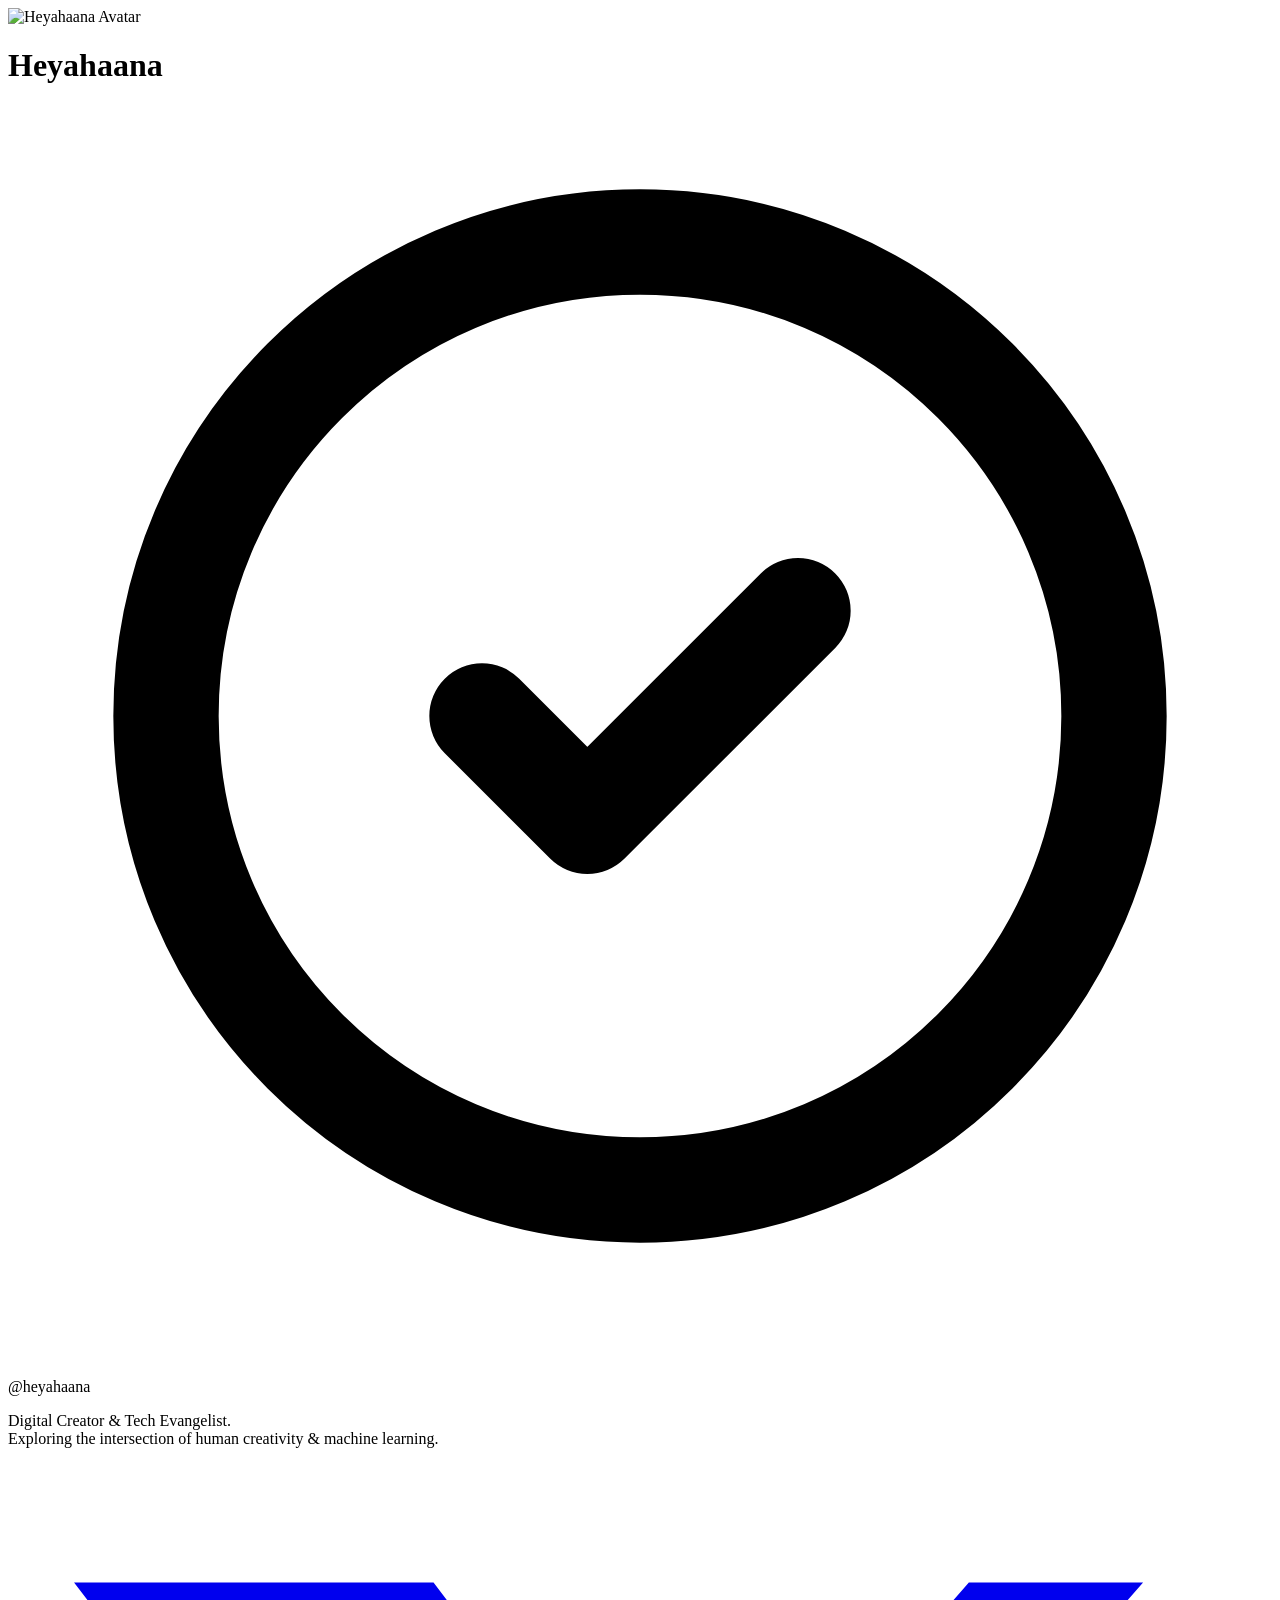
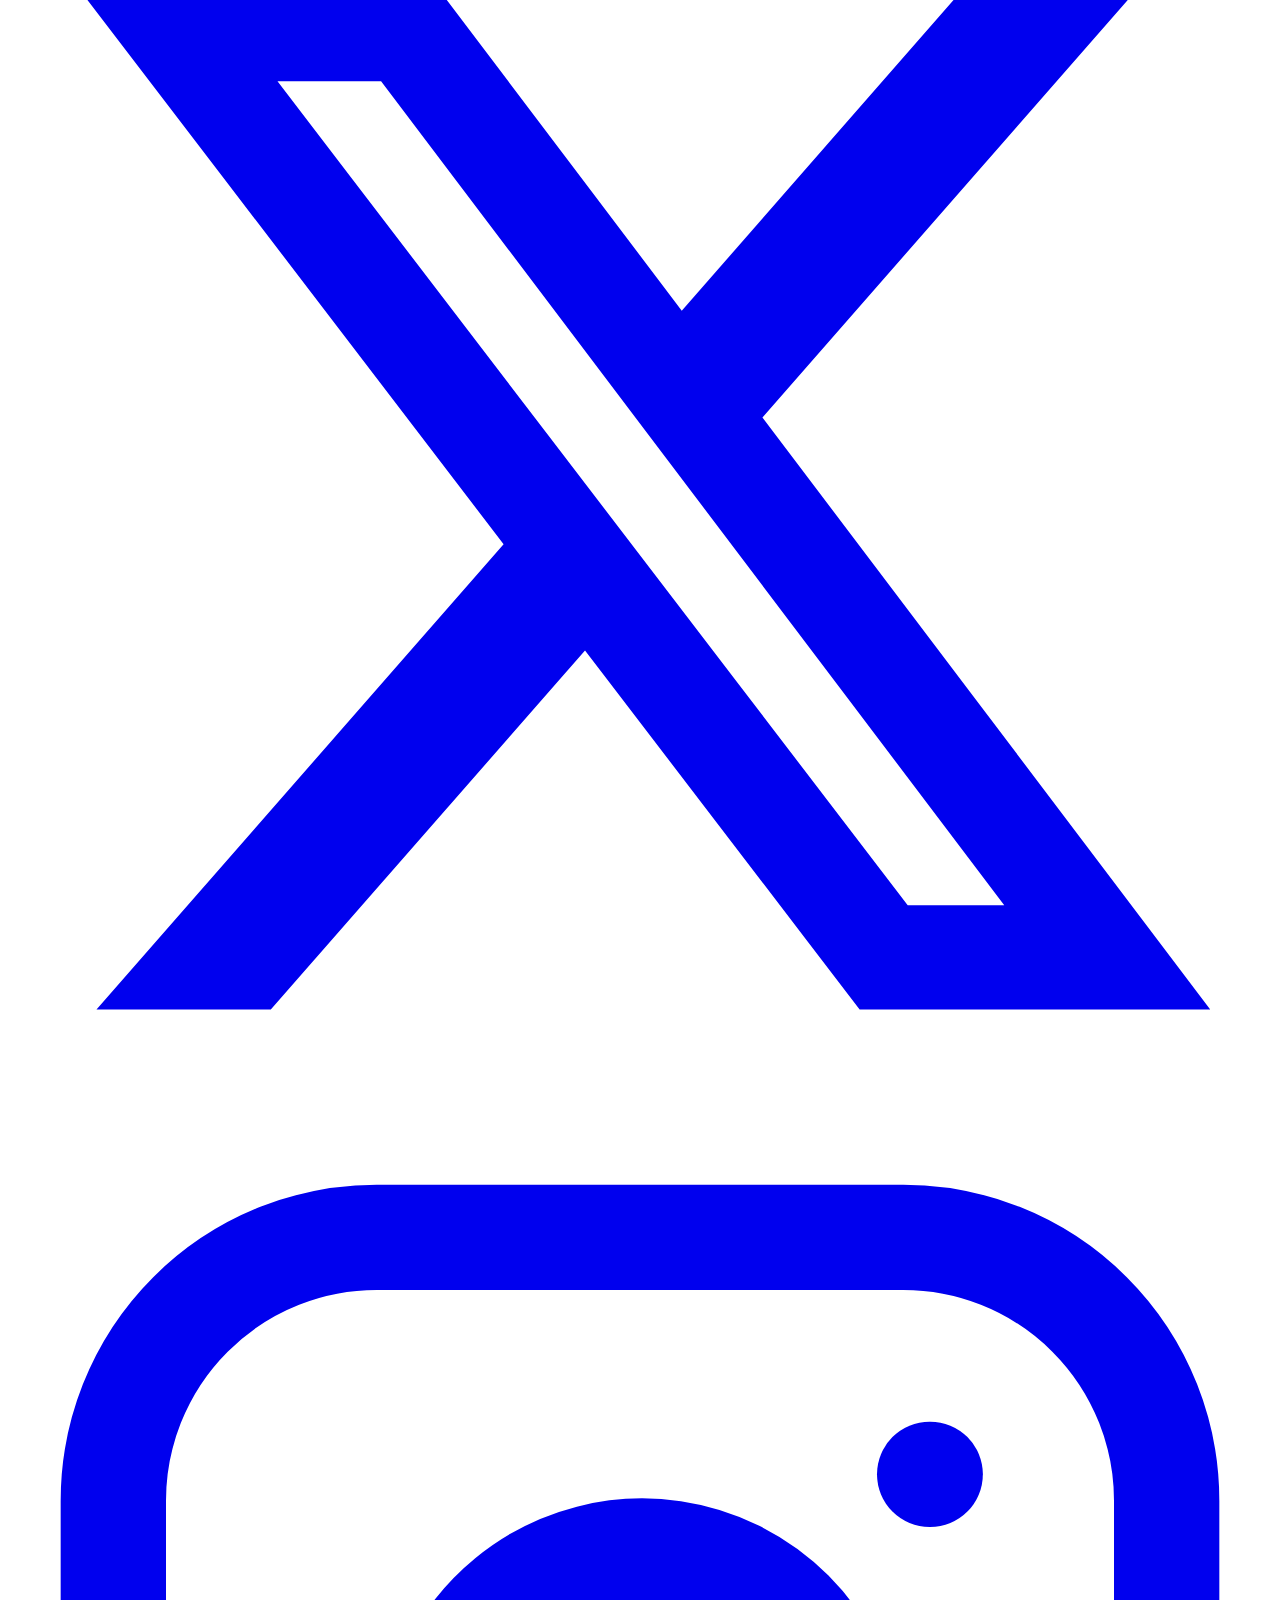
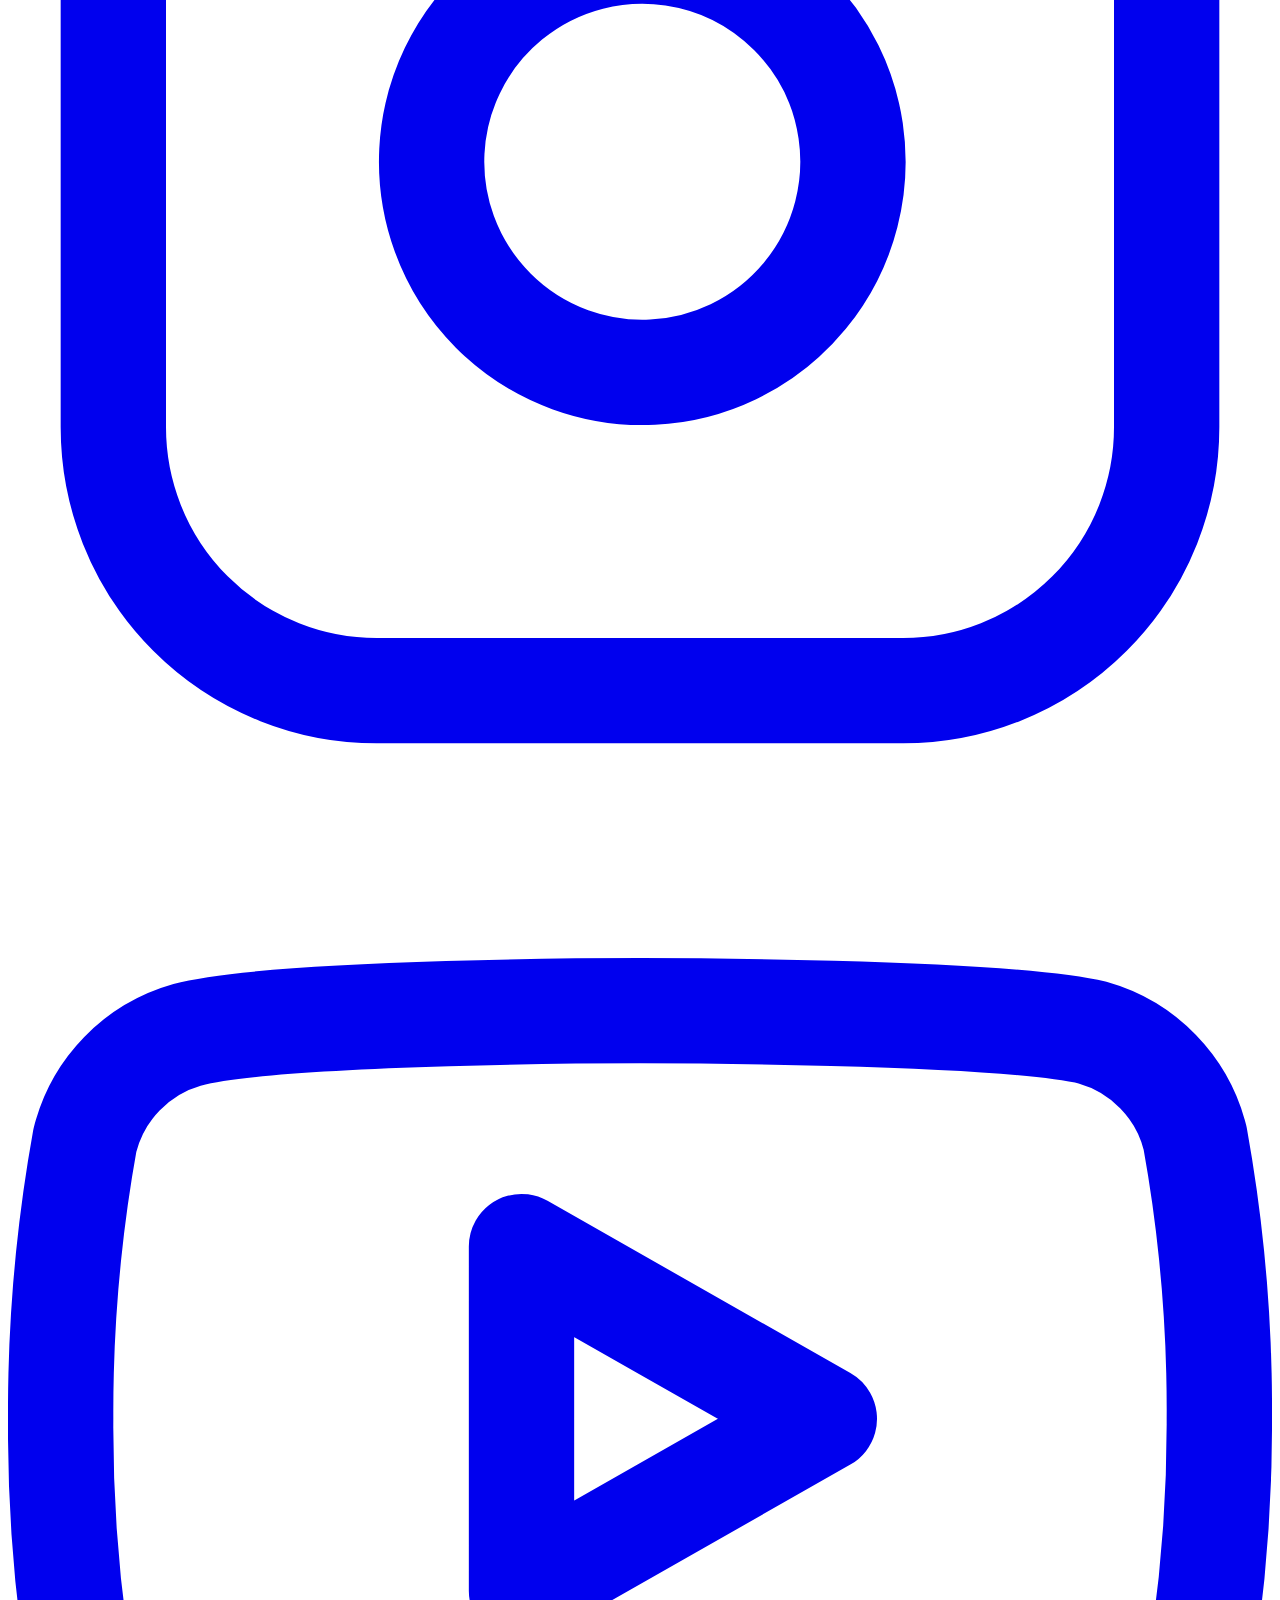
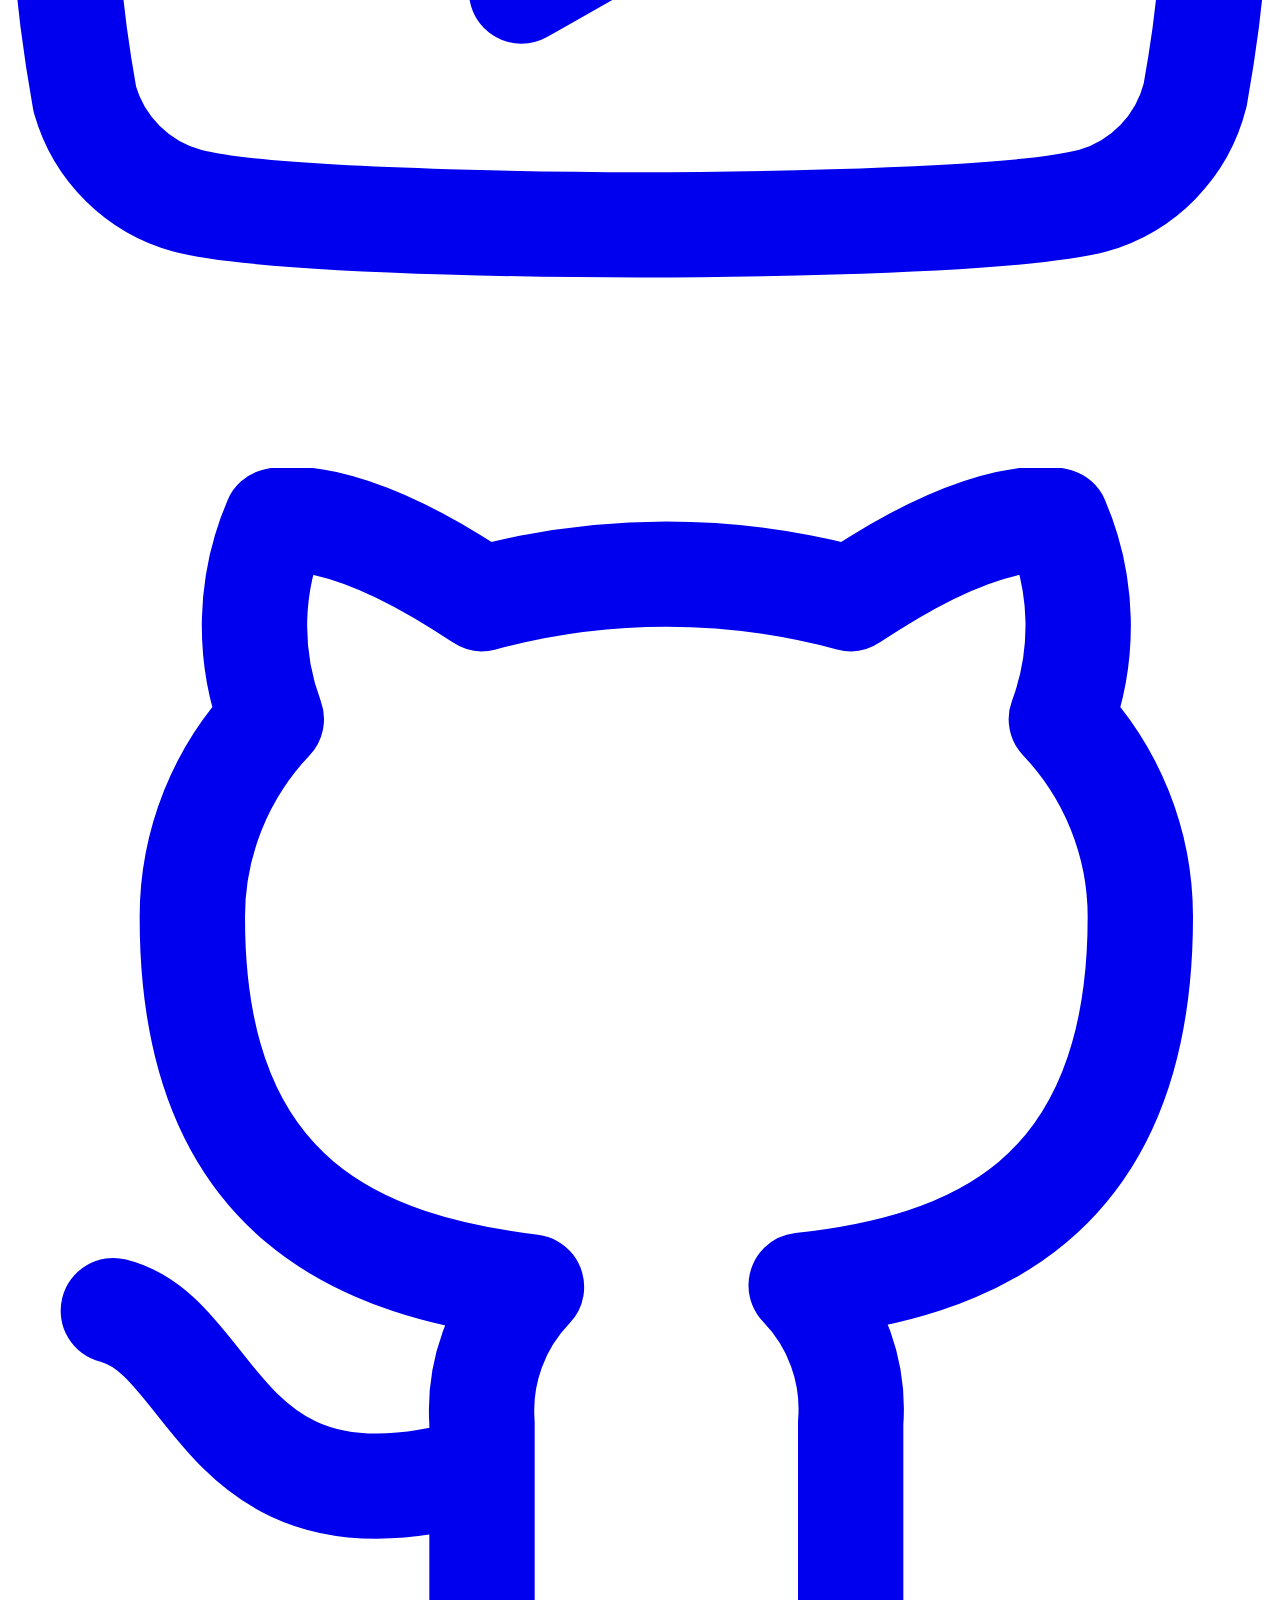
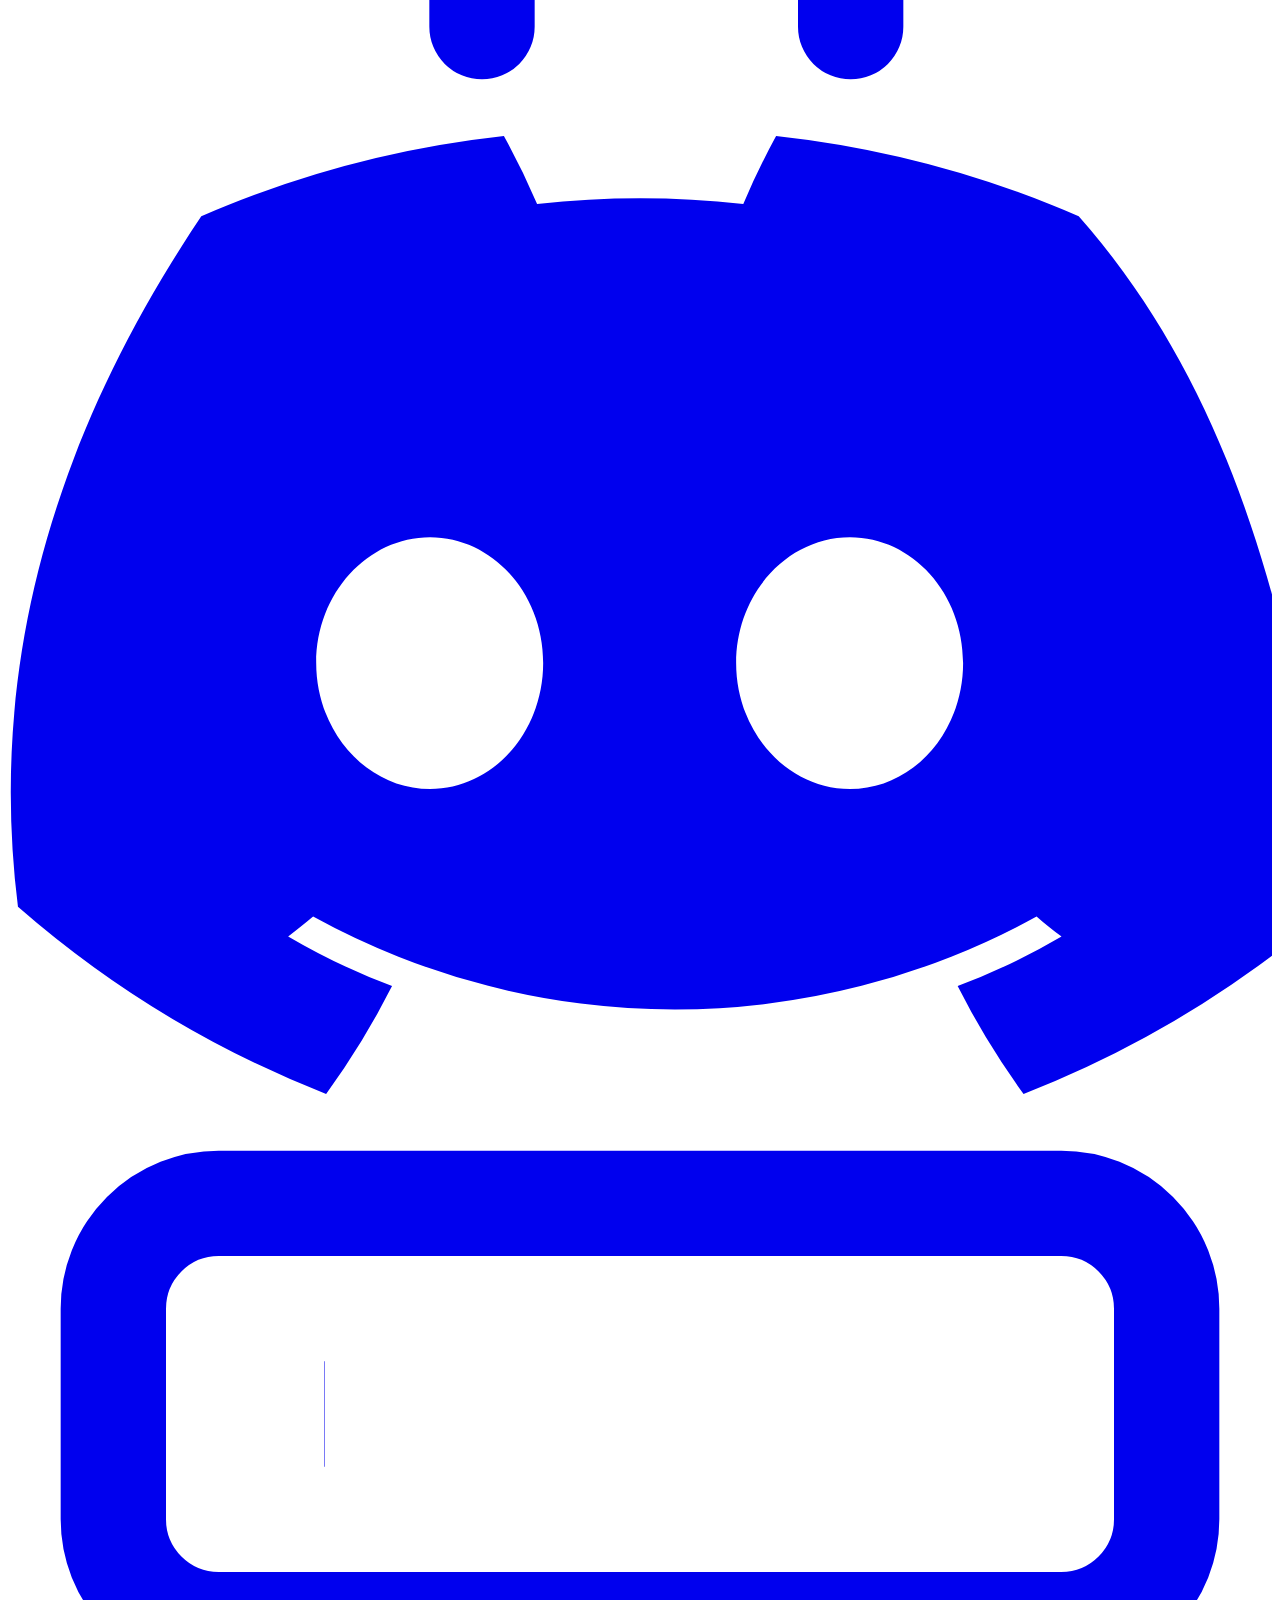
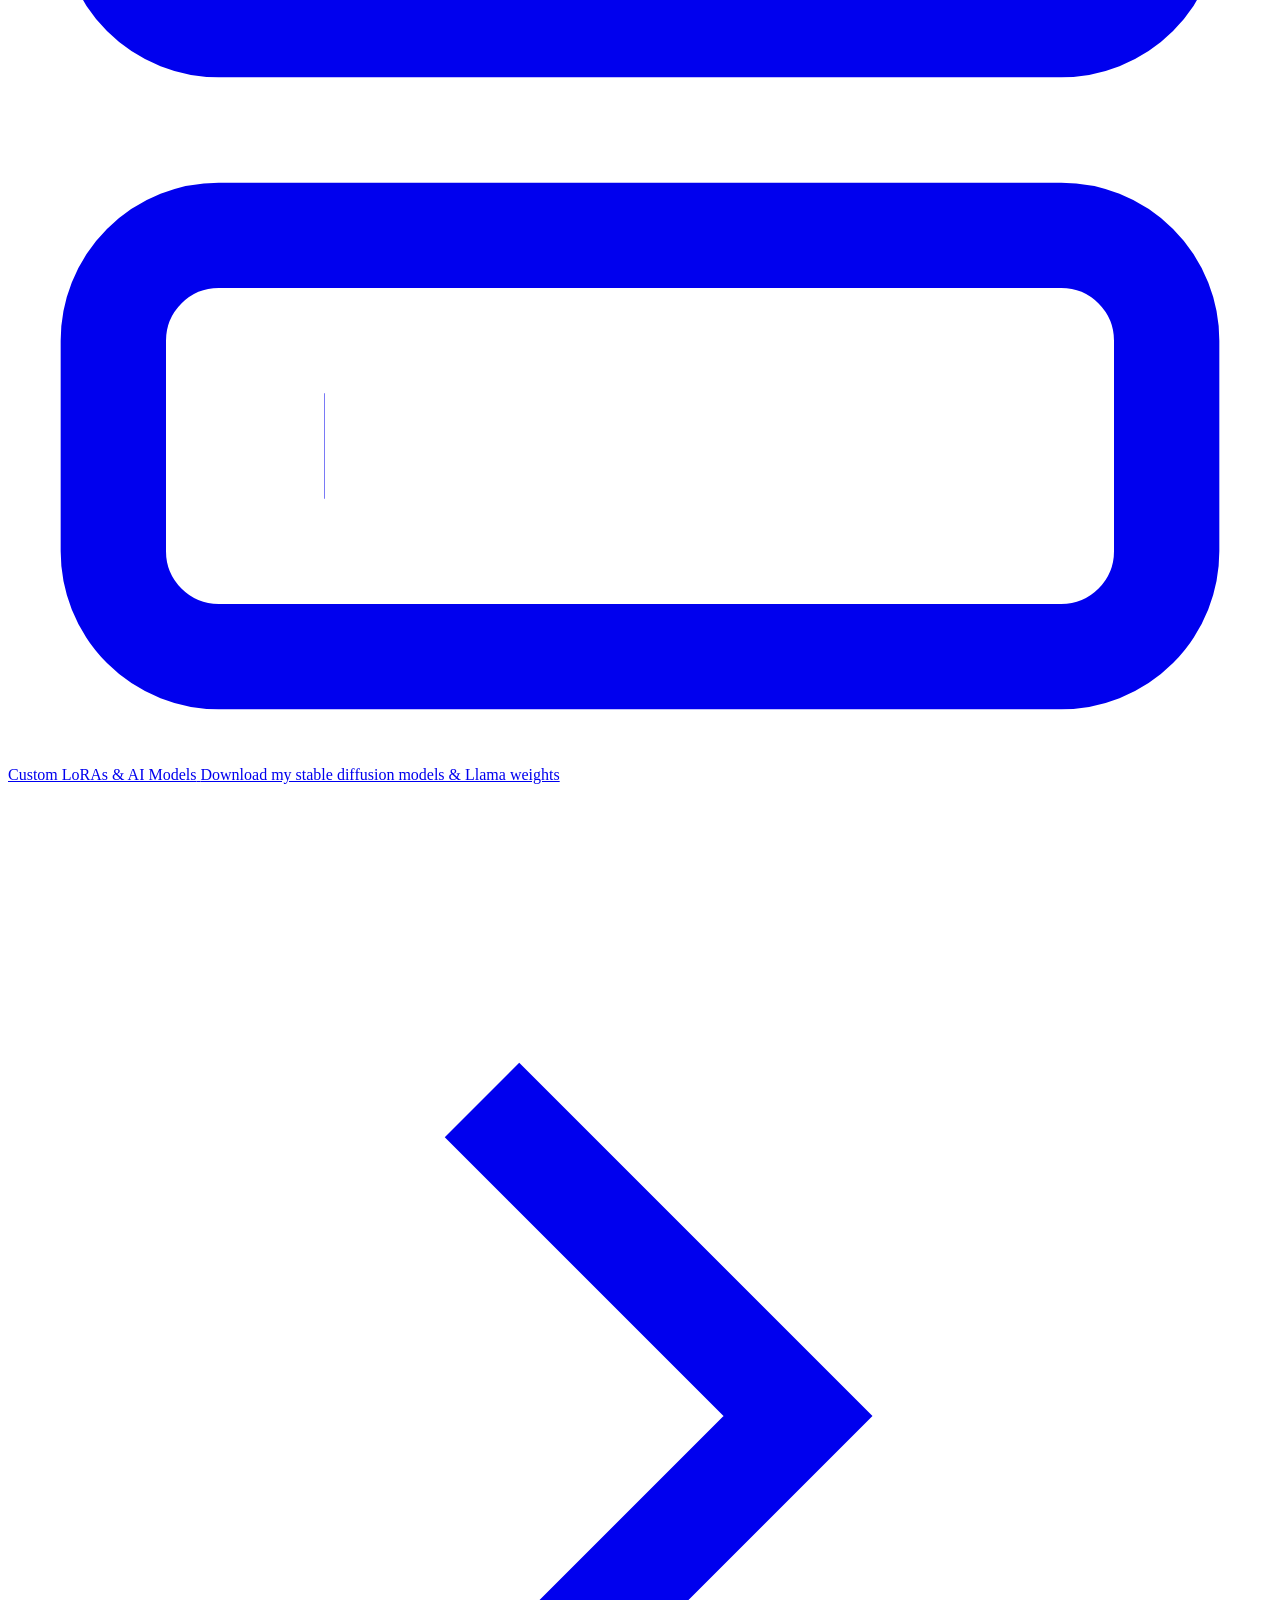
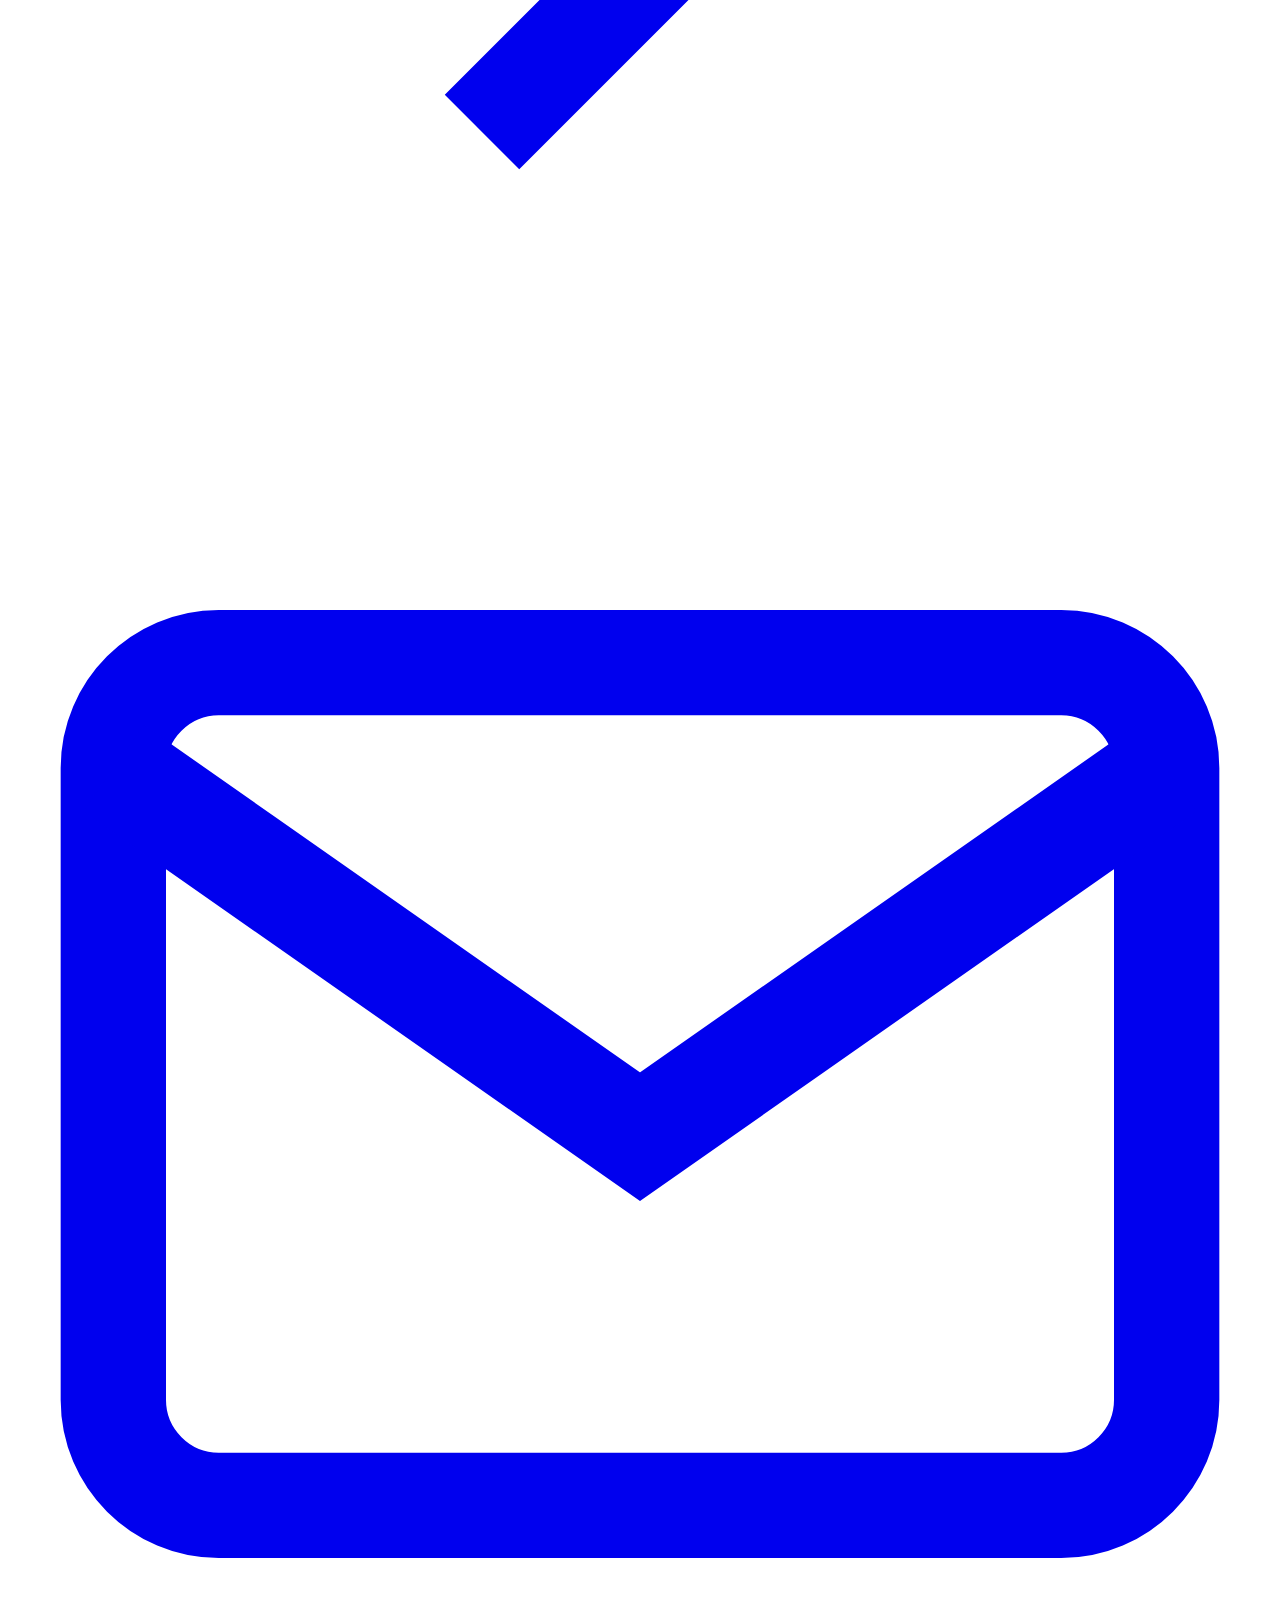
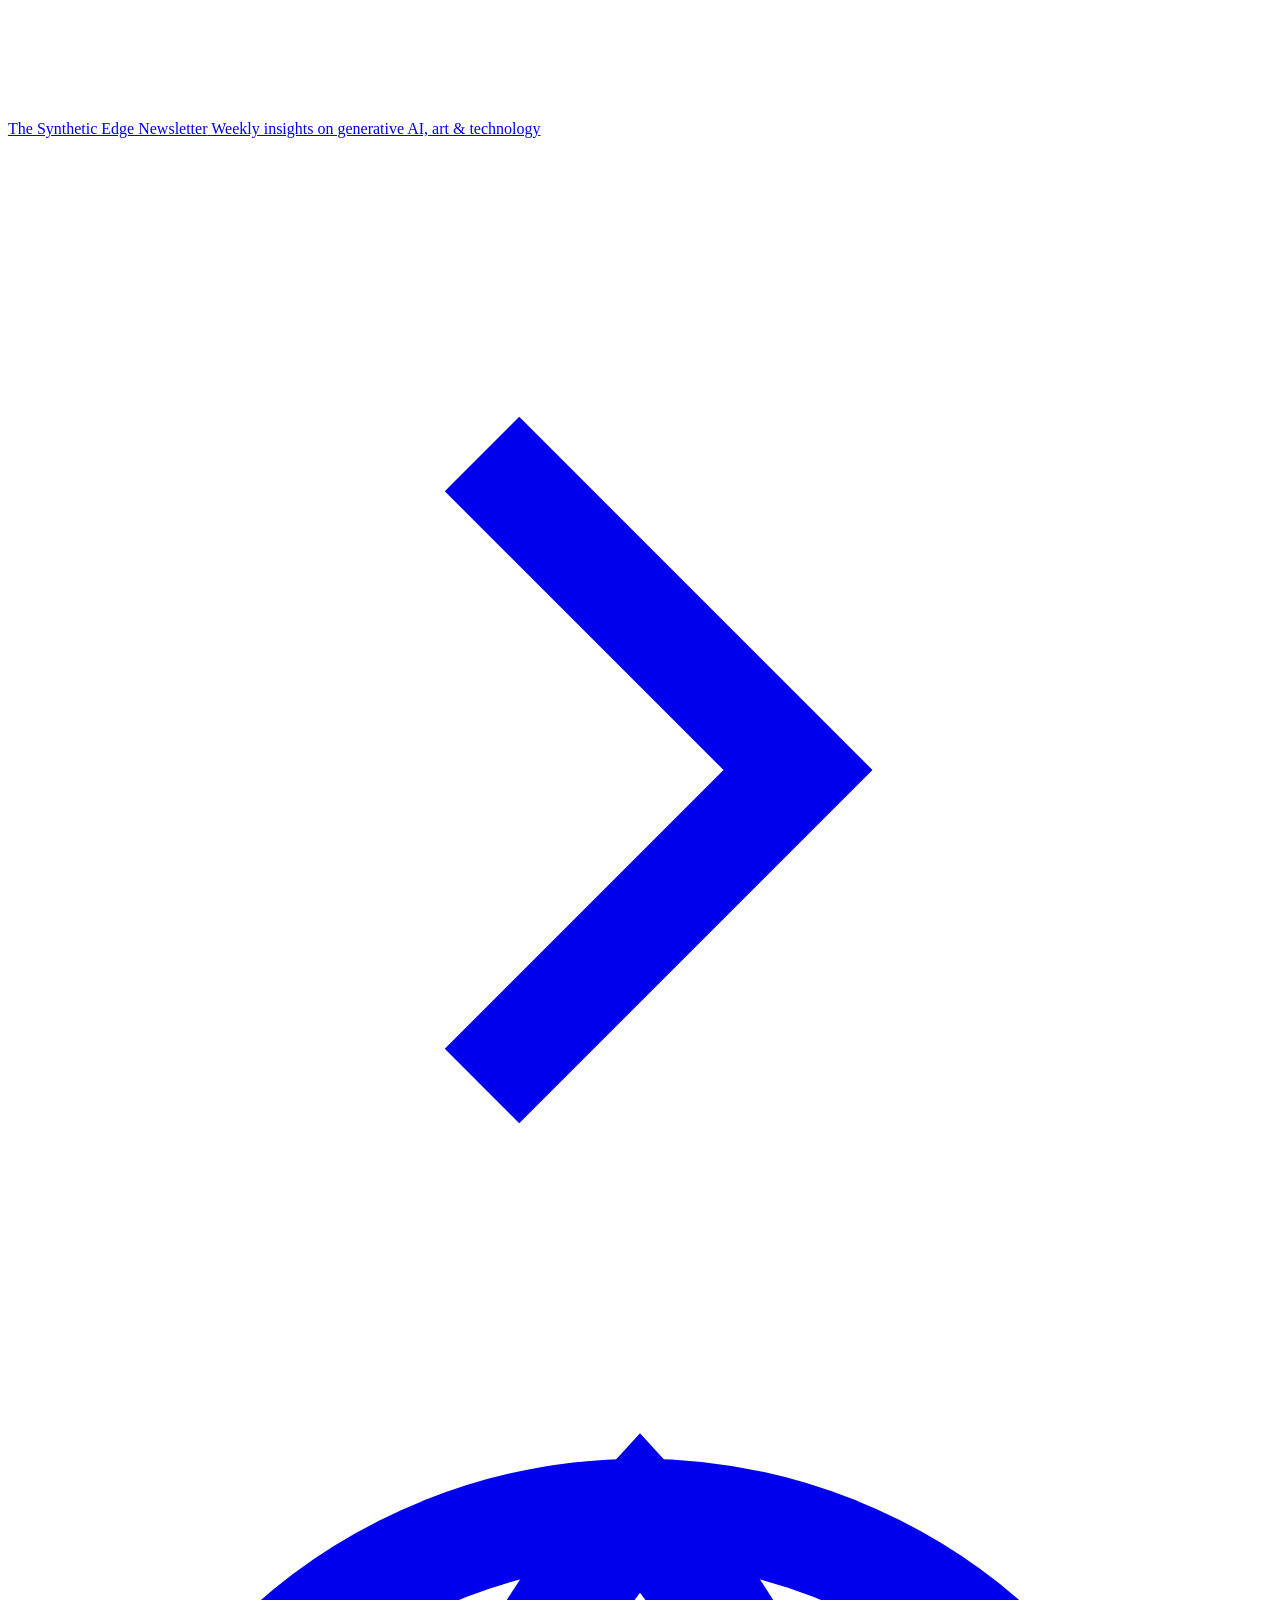
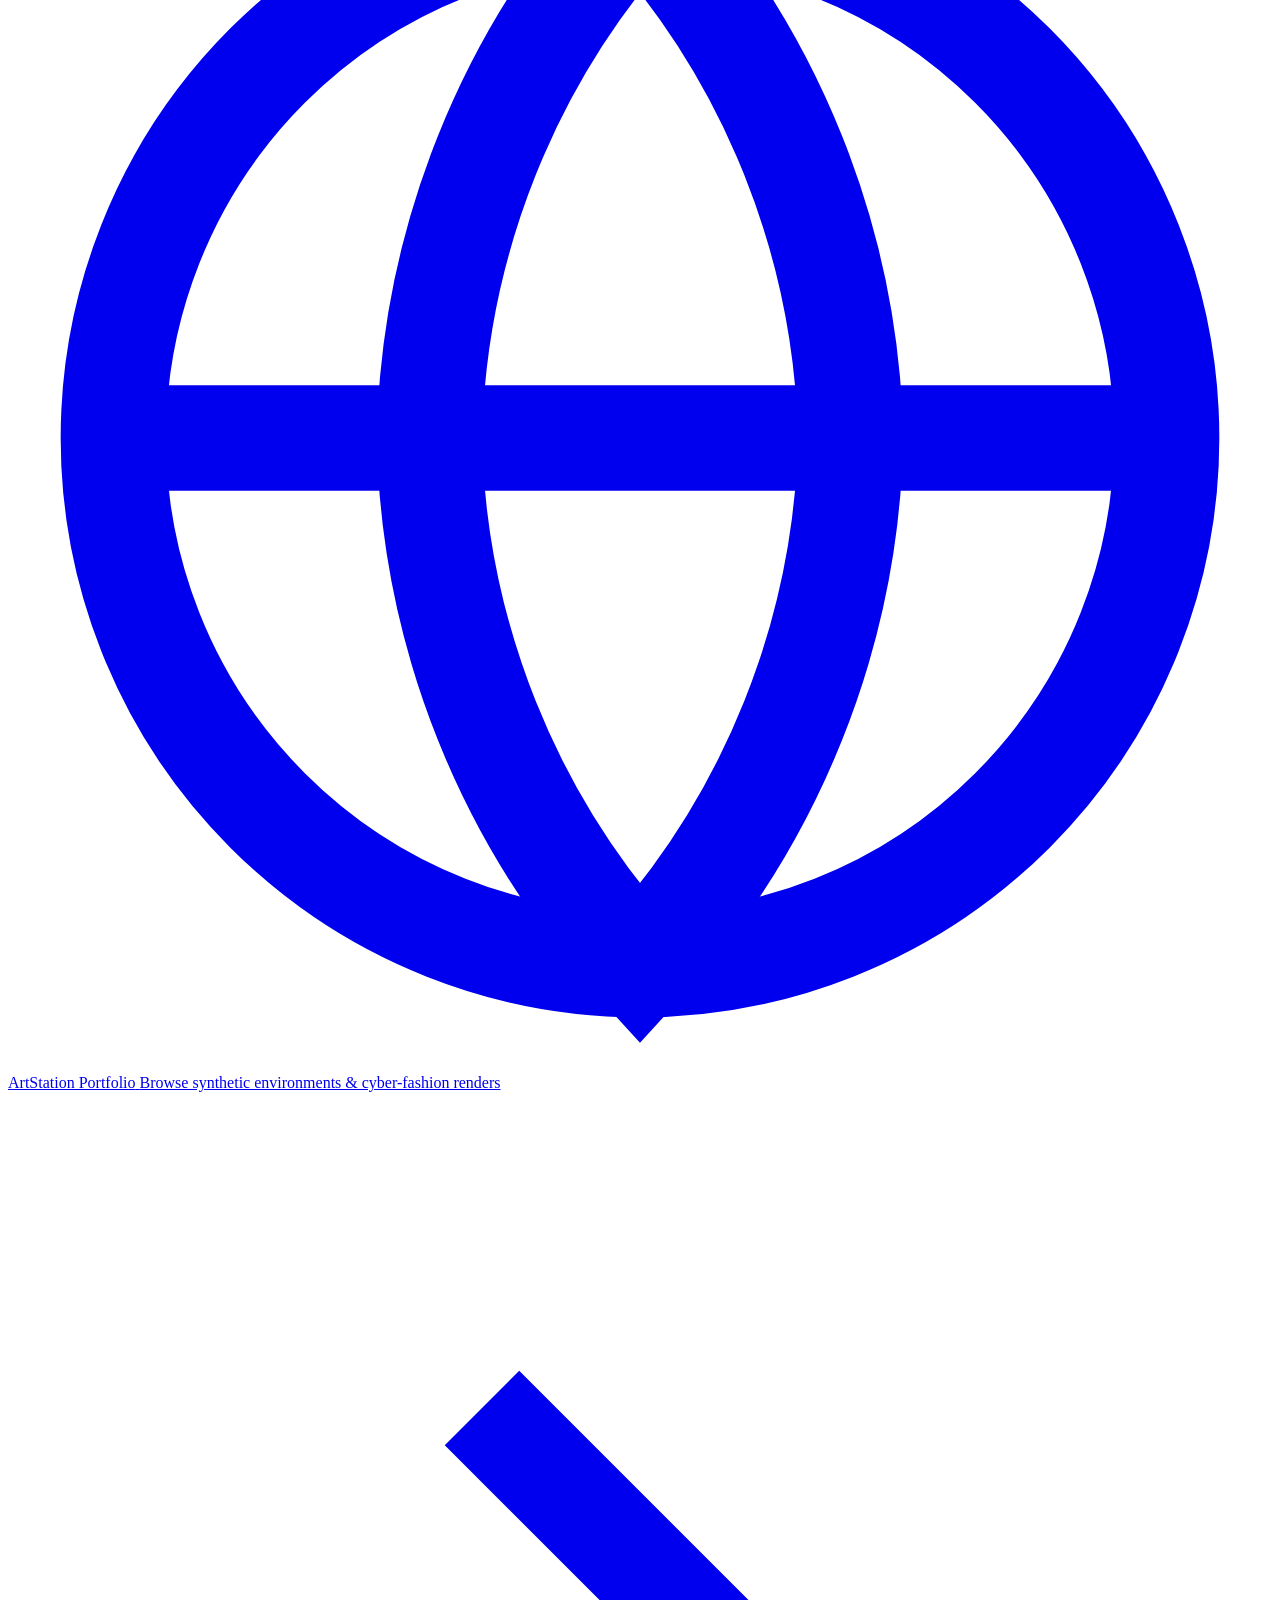
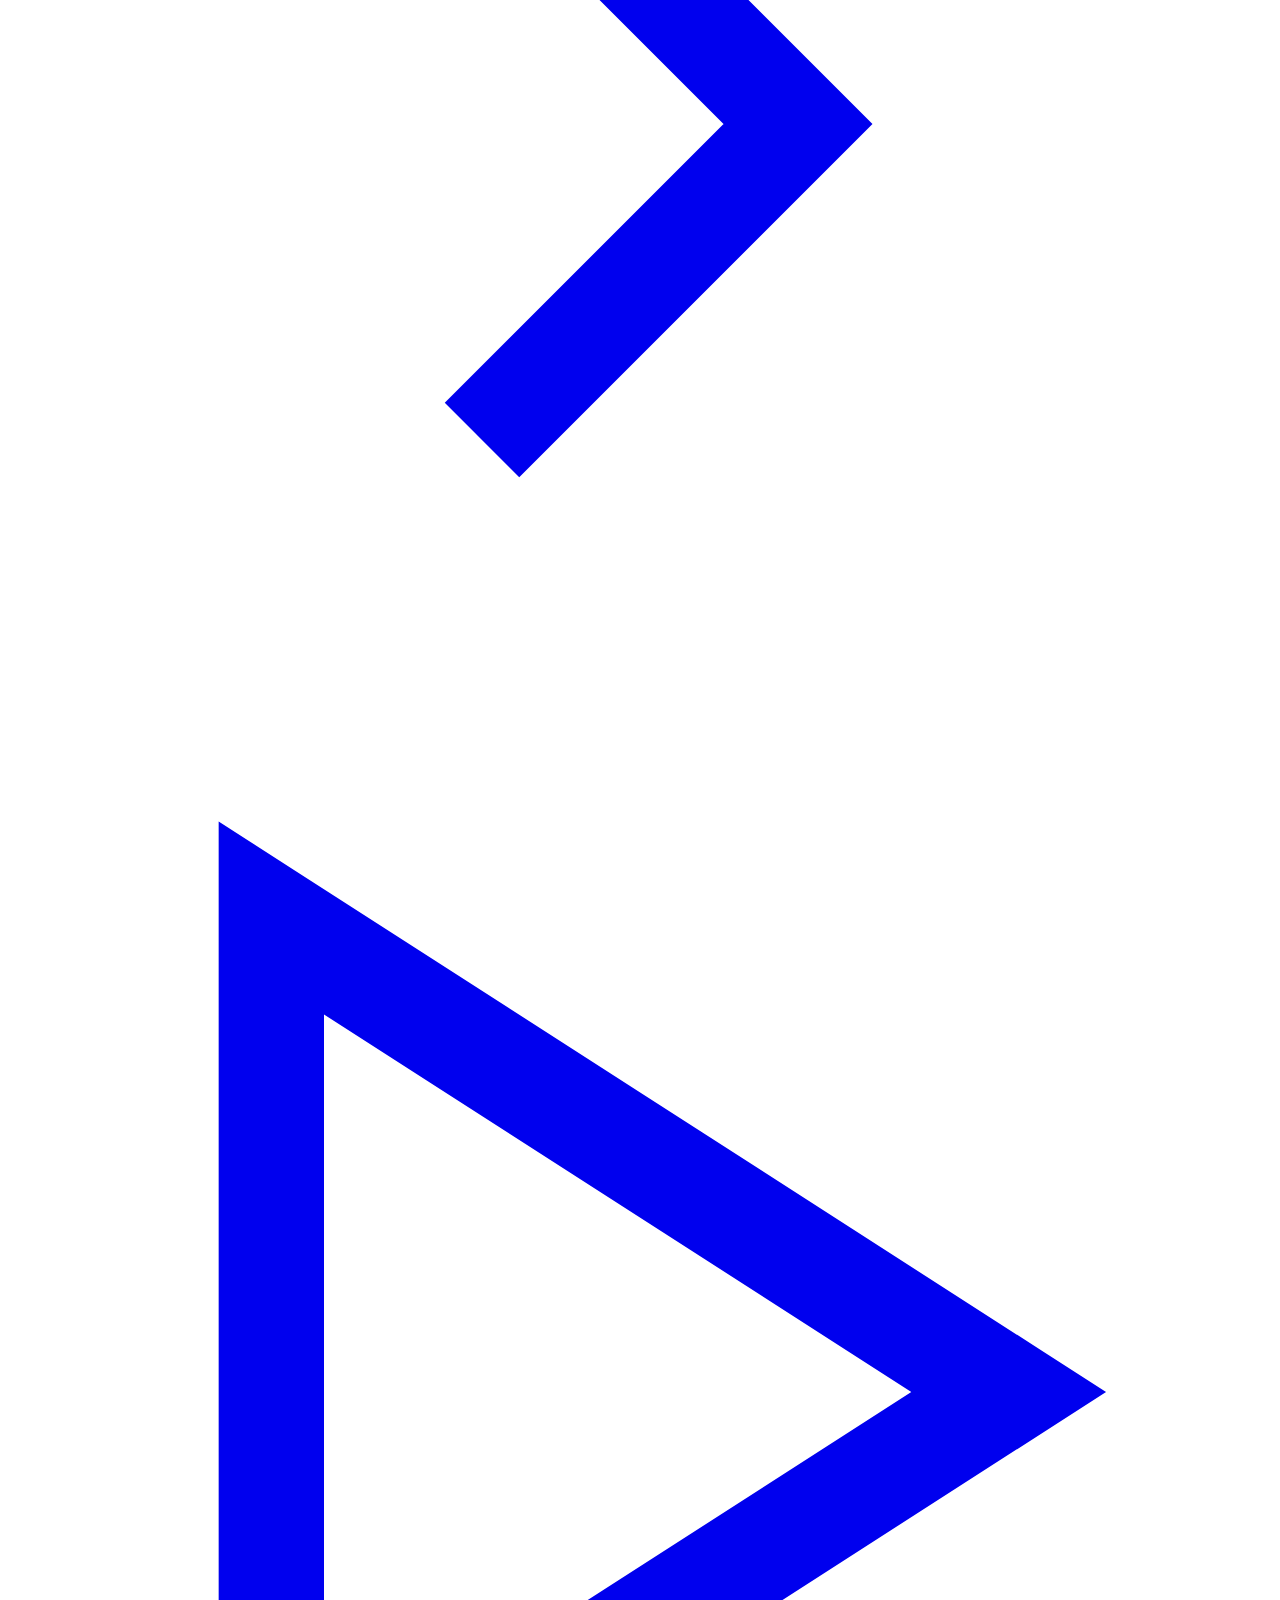
==== index.html @ a503183a "feat: add favicon and update metadata titles for Heyahaana" ====
<!DOCTYPE html>
<html lang="en">
<head>
    <meta charset="UTF-8">
    <meta name="viewport" content="width=device-width, initial-scale=1.0">
    <meta name="description" content="Heyahaana | Digital Creator & Tech Evangelist. Official links, custom models, and projects.">
    <meta name="author" content="Heyahaana">
    
    <!-- Open Graph / Facebook -->
    <meta property="og:type" content="website">
    <meta property="og:title" content="Heyahaana | Digital Creator & Tech Evangelist">
    <meta property="og:description" content="Explore custom AI models, tech collaborations, and digital art projects by Heyahaana.">
    <meta property="og:image" content="public/profilepic/ChatGPT Image Jul 9, 2026, 02_39_33 PM.png">

    <!-- Twitter -->
    <meta property="twitter:card" content="summary_large_image">
    <meta property="twitter:title" content="Heyahaana | Digital Creator">
    <meta property="twitter:description" content="Official links and campaigns for digital creator Heyahaana.">
    <meta property="twitter:image" content="public/profilepic/ChatGPT Image Jul 9, 2026, 02_39_33 PM.png">

    <title>Heyahaana | Digital Creator & Tech Evangelist</title>
    
    <!-- Favicon -->
    <link rel="icon" type="image/jpeg" href="public/favicon/Faveicona.jpg">
    
    <!-- Google Fonts -->
    <link rel="preconnect" href="https://fonts.googleapis.com">
    <link rel="preconnect" href="https://fonts.gstatic.com" crossorigin>
    <link href="https://fonts.googleapis.com/css2?family=Outfit:wght@300;400;600;800&family=Plus+Jakarta+Sans:wght@300;400;500;600&display=swap" rel="stylesheet">
    
    <!-- Stylesheets -->
    <link rel="stylesheet" href="style.css">
</head>
<body>
    <!-- Ambient Background Glows -->
    <div class="ambient-glow glow-1"></div>
    <div class="ambient-glow glow-2"></div>
    
    <!-- Custom Follower Cursor Glow (Desktop only) -->
    <div class="cursor-glow" id="cursor-glow"></div>

    <div class="container">
        <!-- Profile Header Section -->
        <header class="profile-header fade-in">
            <div class="avatar-wrapper">
                <img id="profile-avatar" src="public/profilepic/ChatGPT Image Jul 9, 2026, 02_39_33 PM.png" alt="Heyahaana Avatar" class="profile-avatar">
                <span class="pulse-indicator"></span>
            </div>
            
            <h1 class="profile-name">
                <span id="profile-name-text">Heyahaana</span>
                <span class="verified-badge" title="Synthesized AI Identity Verified">
                    <svg viewBox="0 0 24 24" fill="none" xmlns="http://www.w3.org/2000/svg">
                        <path d="M9 12L11 14L15 10M21 12C21 16.9706 16.9706 21 12 21C7.02944 21 3 16.9706 3 12C3 7.02944 7.02944 3 12 3C16.9706 3 21 7.02944 21 12Z" stroke="currentColor" stroke-width="2" stroke-linecap="round" stroke-linejoin="round"/>
                    </svg>
                </span>
            </h1>
            
            <p id="profile-handle" class="profile-handle">@heyahaana</p>
            <p id="profile-bio" class="profile-bio">
                Digital Creator &amp; Tech Evangelist.<br>
                Exploring the intersection of human creativity &amp; machine learning.
            </p>
            
            <!-- Social Links Grid -->
            <div class="social-grid">
                <a href="https://x.com" target="_blank" rel="noopener noreferrer" class="social-icon-link" aria-label="X (formerly Twitter)">
                    <svg viewBox="0 0 24 24" fill="currentColor">
                        <path d="M18.244 2.25h3.308l-7.227 8.26 8.502 11.24H16.17l-5.214-6.817L4.99 21.75H1.68l7.73-8.835L1.254 2.25H8.08l4.713 6.231zm-1.161 17.52h1.833L7.084 4.126H5.117z"/>
                    </svg>
                </a>
                <a href="https://instagram.com" target="_blank" rel="noopener noreferrer" class="social-icon-link" aria-label="Instagram">
                    <svg viewBox="0 0 24 24" fill="none" stroke="currentColor" stroke-width="2" stroke-linecap="round" stroke-linejoin="round">
                        <rect x="2" y="2" width="20" height="20" rx="5" ry="5"></rect>
                        <path d="M16 11.37A4 4 0 1 1 12.63 8 4 4 0 0 1 16 11.37z"></path>
                        <line x1="17.5" y1="6.5" x2="17.51" y2="6.5"></line>
                    </svg>
                </a>
                <a href="https://youtube.com" target="_blank" rel="noopener noreferrer" class="social-icon-link" aria-label="YouTube">
                    <svg viewBox="0 0 24 24" fill="none" stroke="currentColor" stroke-width="2" stroke-linecap="round" stroke-linejoin="round">
                        <path d="M22.54 6.42a2.78 2.78 0 0 0-1.94-2C18.88 4 12 4 12 4s-6.88 0-8.6.46a2.78 2.78 0 0 0-1.94 2A29 29 0 0 0 1 11.75a29 29 0 0 0 .46 5.33A2.78 2.78 0 0 0 3.4 19c1.72.46 8.6.46 8.6.46s6.88 0 8.6-.46a2.78 2.78 0 0 0 1.94-2 29 29 0 0 0 .46-5.25 29 29 0 0 0-.46-5.33z"></path>
                        <polygon points="9.75 15.02 15.5 11.75 9.75 8.48 9.75 15.02"></polygon>
                    </svg>
                </a>
                <a href="https://github.com" target="_blank" rel="noopener noreferrer" class="social-icon-link" aria-label="GitHub">
                    <svg viewBox="0 0 24 24" fill="none" stroke="currentColor" stroke-width="2" stroke-linecap="round" stroke-linejoin="round">
                        <path d="M9 19c-5 1.5-5-2.5-7-3m14 6v-3.87a3.37 3.37 0 0 0-.94-2.61c3.14-.35 6.44-1.54 6.44-7A5.44 5.44 0 0 0 20 4.77 5.07 5.07 0 0 0 19.91 1S18.73.65 16 2.48a13.38 13.38 0 0 0-7 0C6.27.65 5.09 1 5.09 1A5.07 5.07 0 0 0 5 4.77a5.44 5.44 0 0 0-1.5 3.78c0 5.42 3.3 6.61 6.44 7A3.37 3.37 0 0 0 9 18.13V22"></path>
                    </svg>
                </a>
                <a href="https://discord.com" target="_blank" rel="noopener noreferrer" class="social-icon-link" aria-label="Discord">
                    <svg viewBox="0 0 127.14 96.36" fill="currentColor">
                        <path d="M107.7,8.07A105.15,105.15,0,0,0,77.26,0a77.19,77.19,0,0,0-3.3,6.83A96.67,96.67,0,0,0,53.22,6.83,77.19,77.19,0,0,0,49.88,0,105.15,105.15,0,0,0,19.44,8.07C3.66,31.58-1.86,54.65,1,77.53A105.73,105.73,0,0,0,32,96.36a77.7,77.7,0,0,0,6.63-10.85,68.43,68.43,0,0,1-10.45-5c.87-.64,1.71-1.32,2.51-2a75.48,75.48,0,0,0,72.77,0c.8.71,1.64,1.39,2.51,2a68.21,68.21,0,0,1-10.45,5,77.84,77.84,0,0,0,6.63,10.85,105.73,105.73,0,0,0,31.06-18.83C129.3,48.24,123,25.41,107.7,8.07ZM42.45,65.69C36.18,65.69,31,60,31,53S36.18,40.36,42.45,40.36,53.83,46,53.83,53,48.72,65.69,42.45,65.69Zm42.24,0C78.41,65.69,73.24,60,73.24,53S78.41,40.36,84.69,40.36,96.07,46,96.07,53,91,65.69,84.69,65.69Z"/>
                    </svg>
                </a>
            </div>
        </header>

        <!-- Main Content Area -->
        <main class="content-area fade-in-delayed">


            <!-- Dynamic Links list -->
            <section id="links-container" class="links-section">
                <!-- Links will be dynamically populated here via app.js -->
            </section>

            <!-- Custom Interactive Share Button -->
            <div class="share-container">
                <button class="share-btn" id="share-btn">
                    <svg viewBox="0 0 24 24" fill="none" stroke="currentColor" stroke-width="2">
                        <path d="M4 12v8a2 2 0 0 0 2 2h12a2 2 0 0 0 2-2v-8"></path>
                        <polyline points="16 6 12 2 8 6"></polyline>
                        <line x1="12" y1="2" x2="12" y2="15"></line>
                    </svg>
                    <span>Share Page</span>
                </button>
            </div>
        </main>

        <!-- Footer -->
        <footer class="profile-footer fade-in-delayed">
            <p class="business-inquiry">For sponsorships &amp; collaborations: <a href="mailto:collabs@heyahaana.net">collabs@heyahaana.net</a></p>
            <div class="footer-bottom">
                <p>&copy; 2026 Heyahaana. All rights synthesized.</p>
                <div class="footer-actions">
                    <div class="system-status">
                        <span class="pulse-dot"></span>
                        <span>System v3.1.2 Online</span>
                    </div>
                    <a href="admin.html" class="admin-access-btn" title="Manage Links &amp; Profile">
                        <svg viewBox="0 0 24 24" fill="none" stroke="currentColor" stroke-width="2" stroke-linecap="round" stroke-linejoin="round">
                            <rect x="3" y="11" width="18" height="11" rx="2" ry="2"></rect>
                            <path d="M7 11V7a5 5 0 0 1 10 0v4"></path>
                        </svg>
                        <span>Dashboard</span>
                    </a>
                </div>
            </div>
        </footer>
    </div>

    <!-- Notification Toast Container -->
    <div id="toast" class="toast" role="alert">Link copied to clipboard!</div>

    <!-- Application Script -->
    <script src="app.js"></script>
</body>
</html>
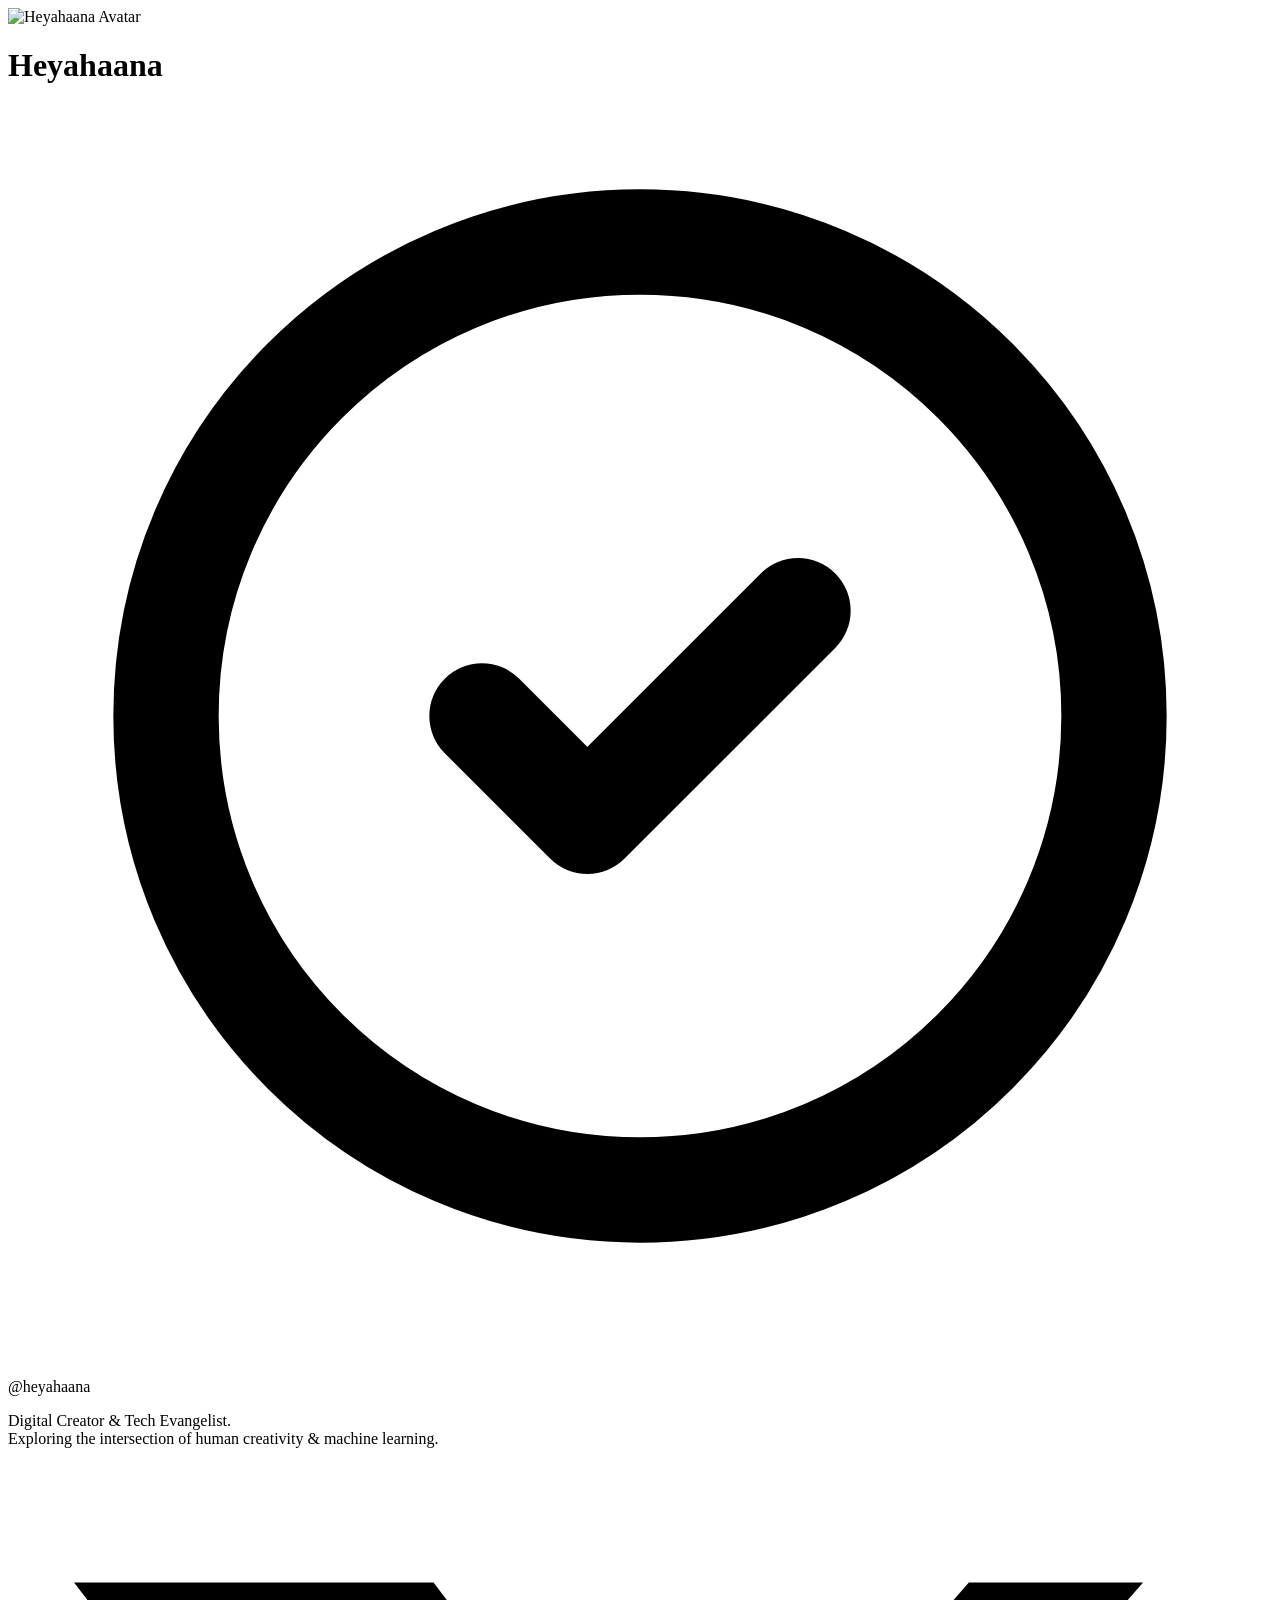
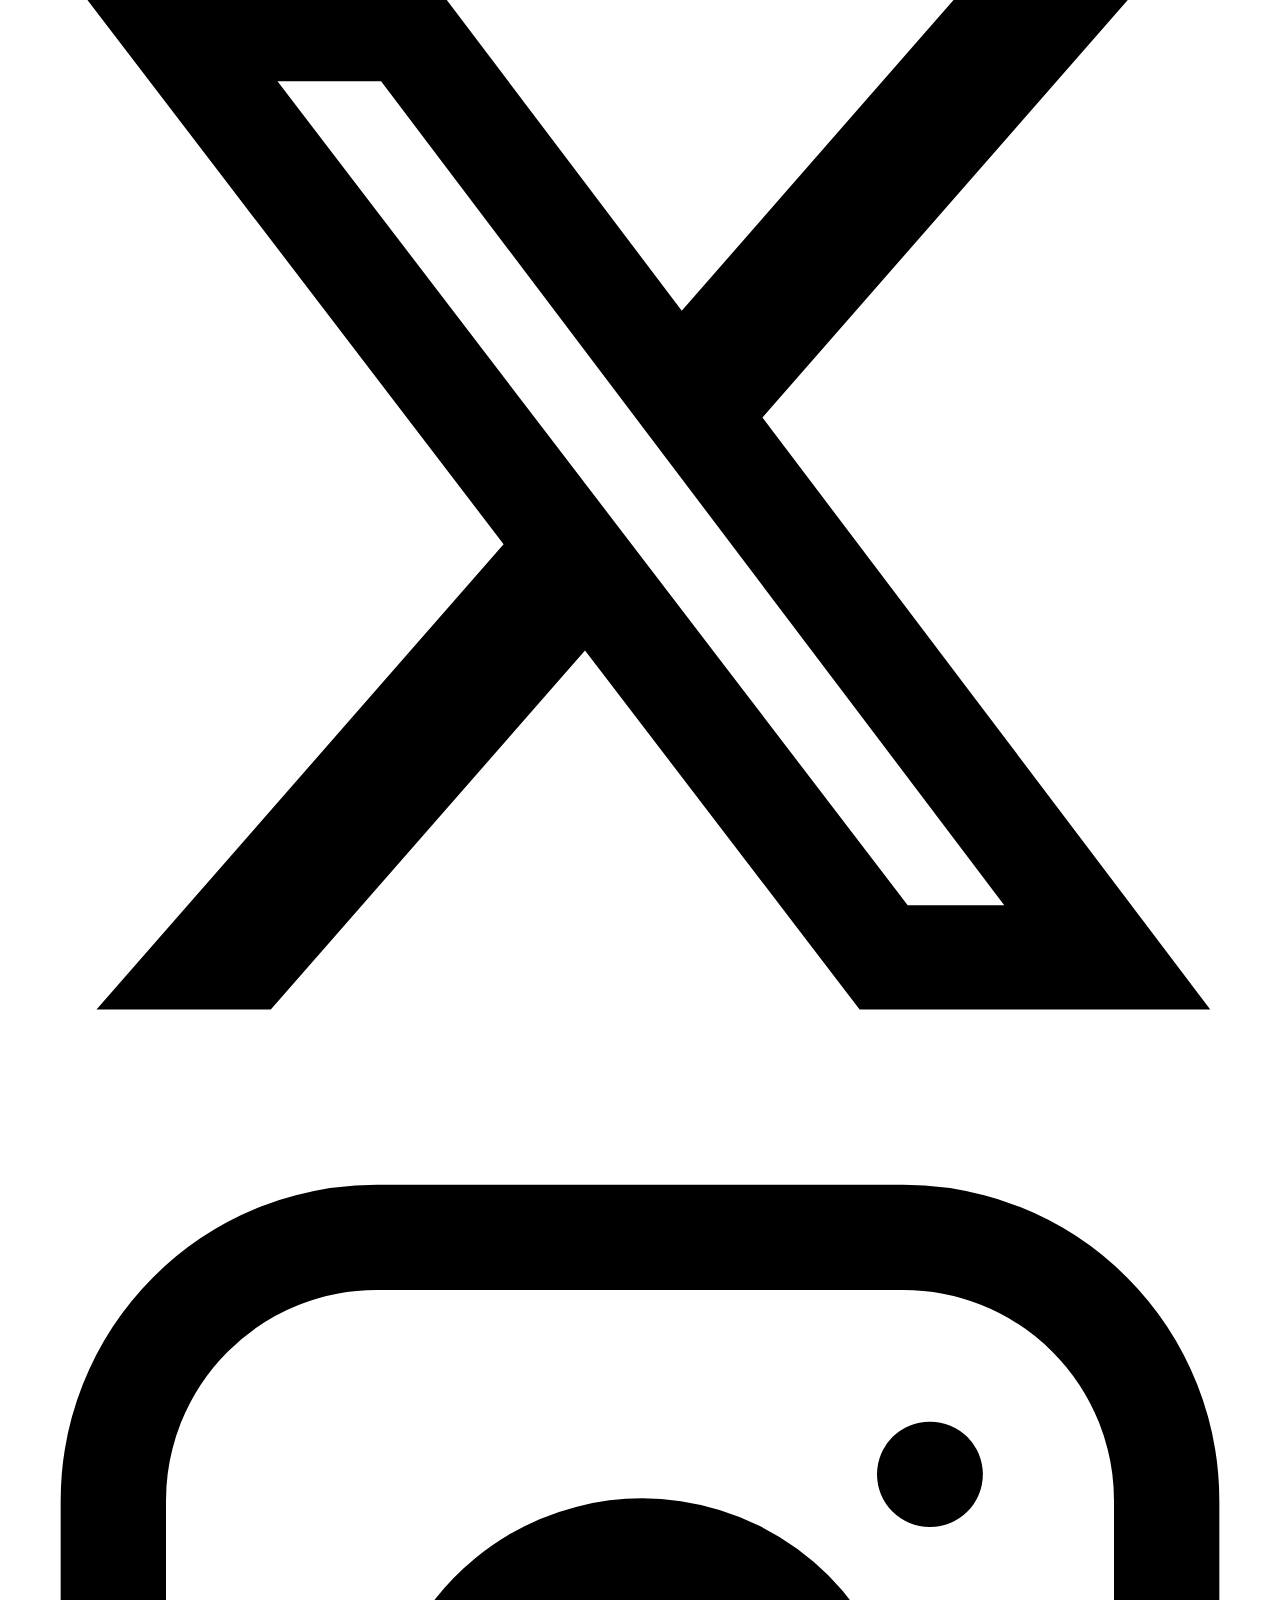
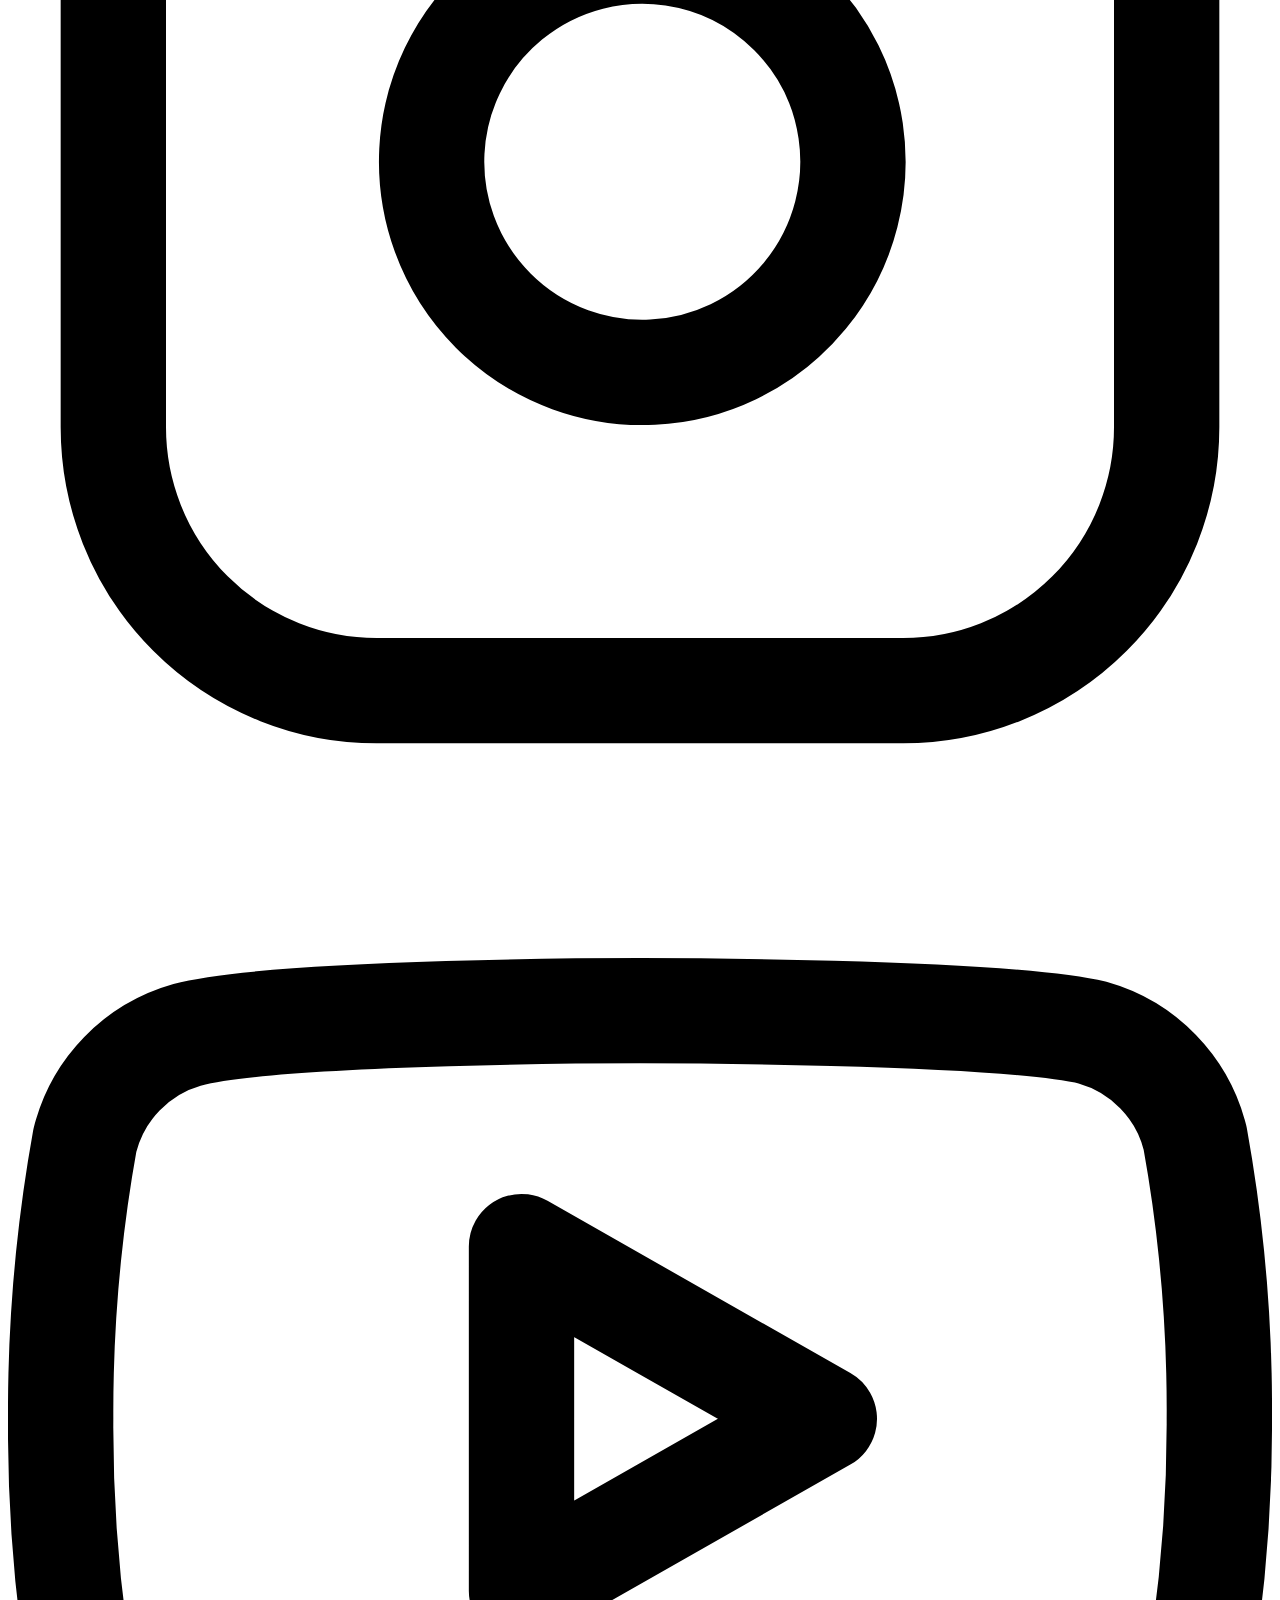
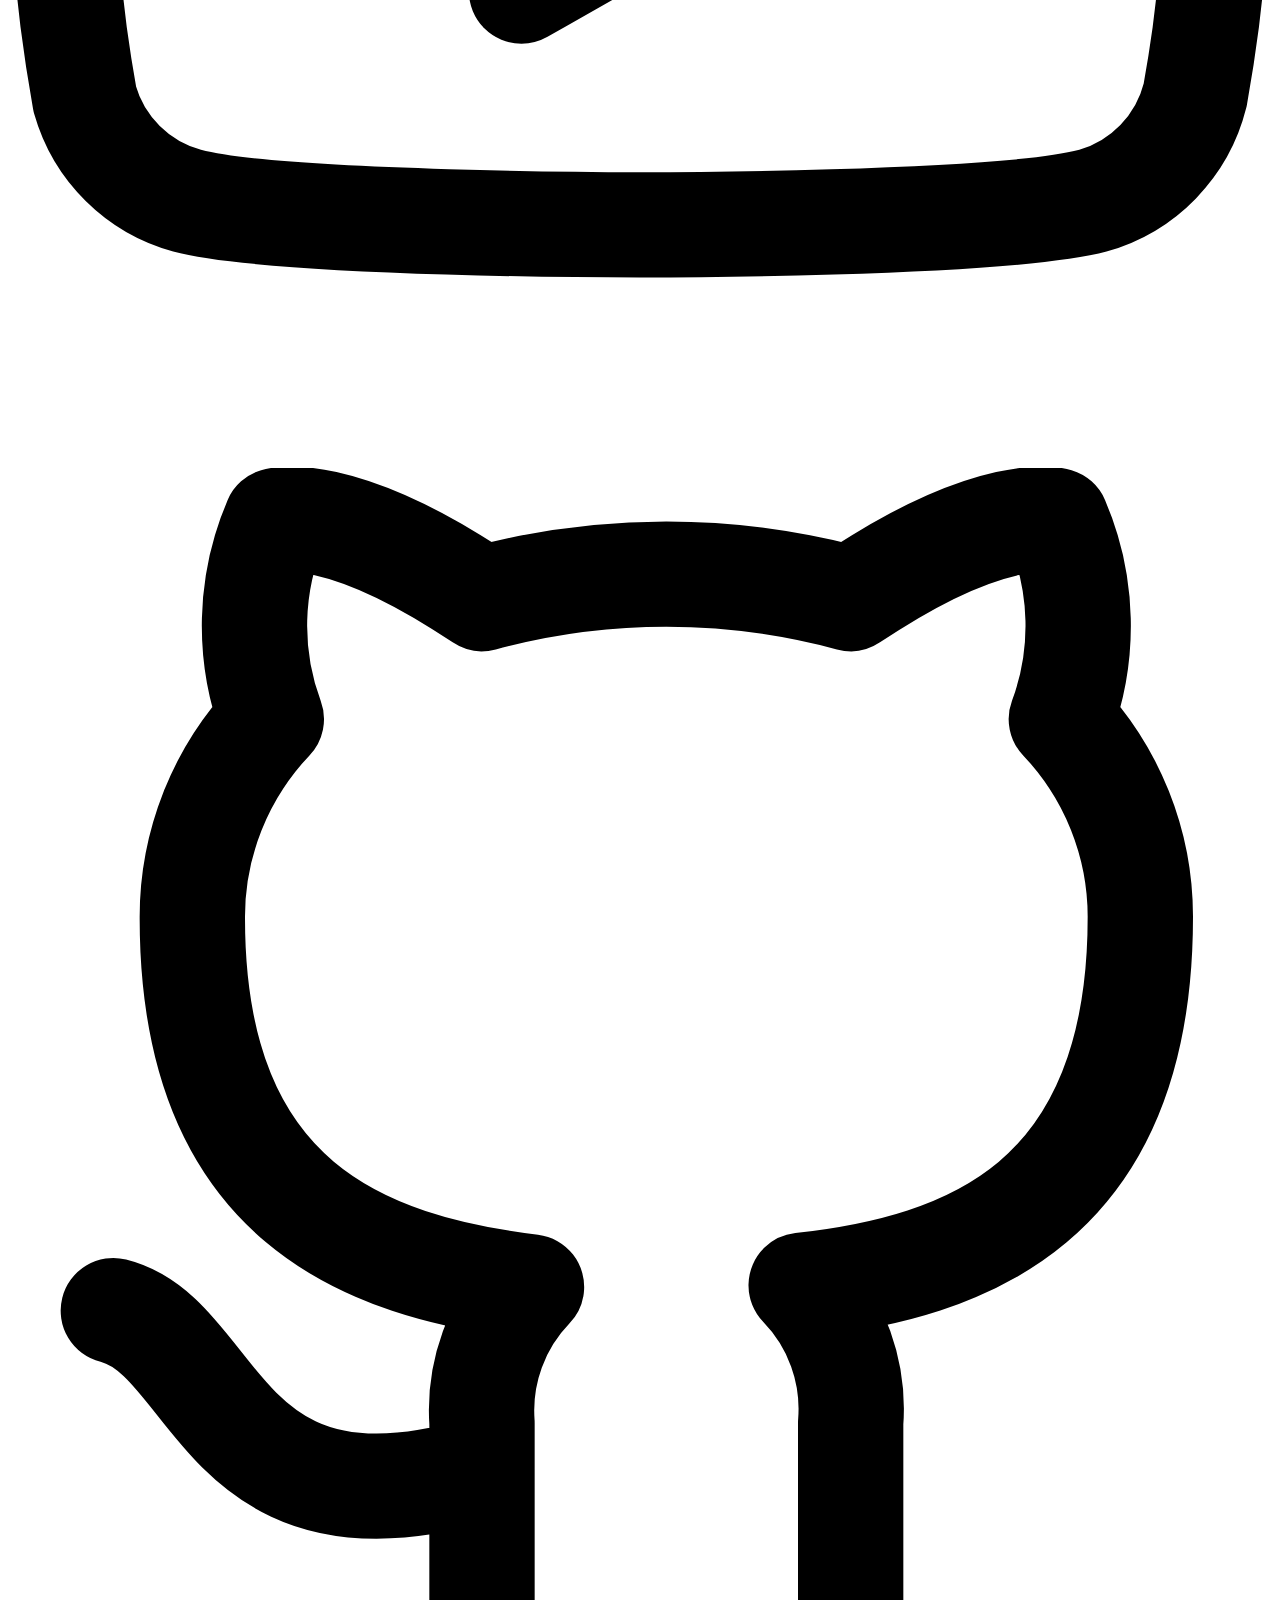
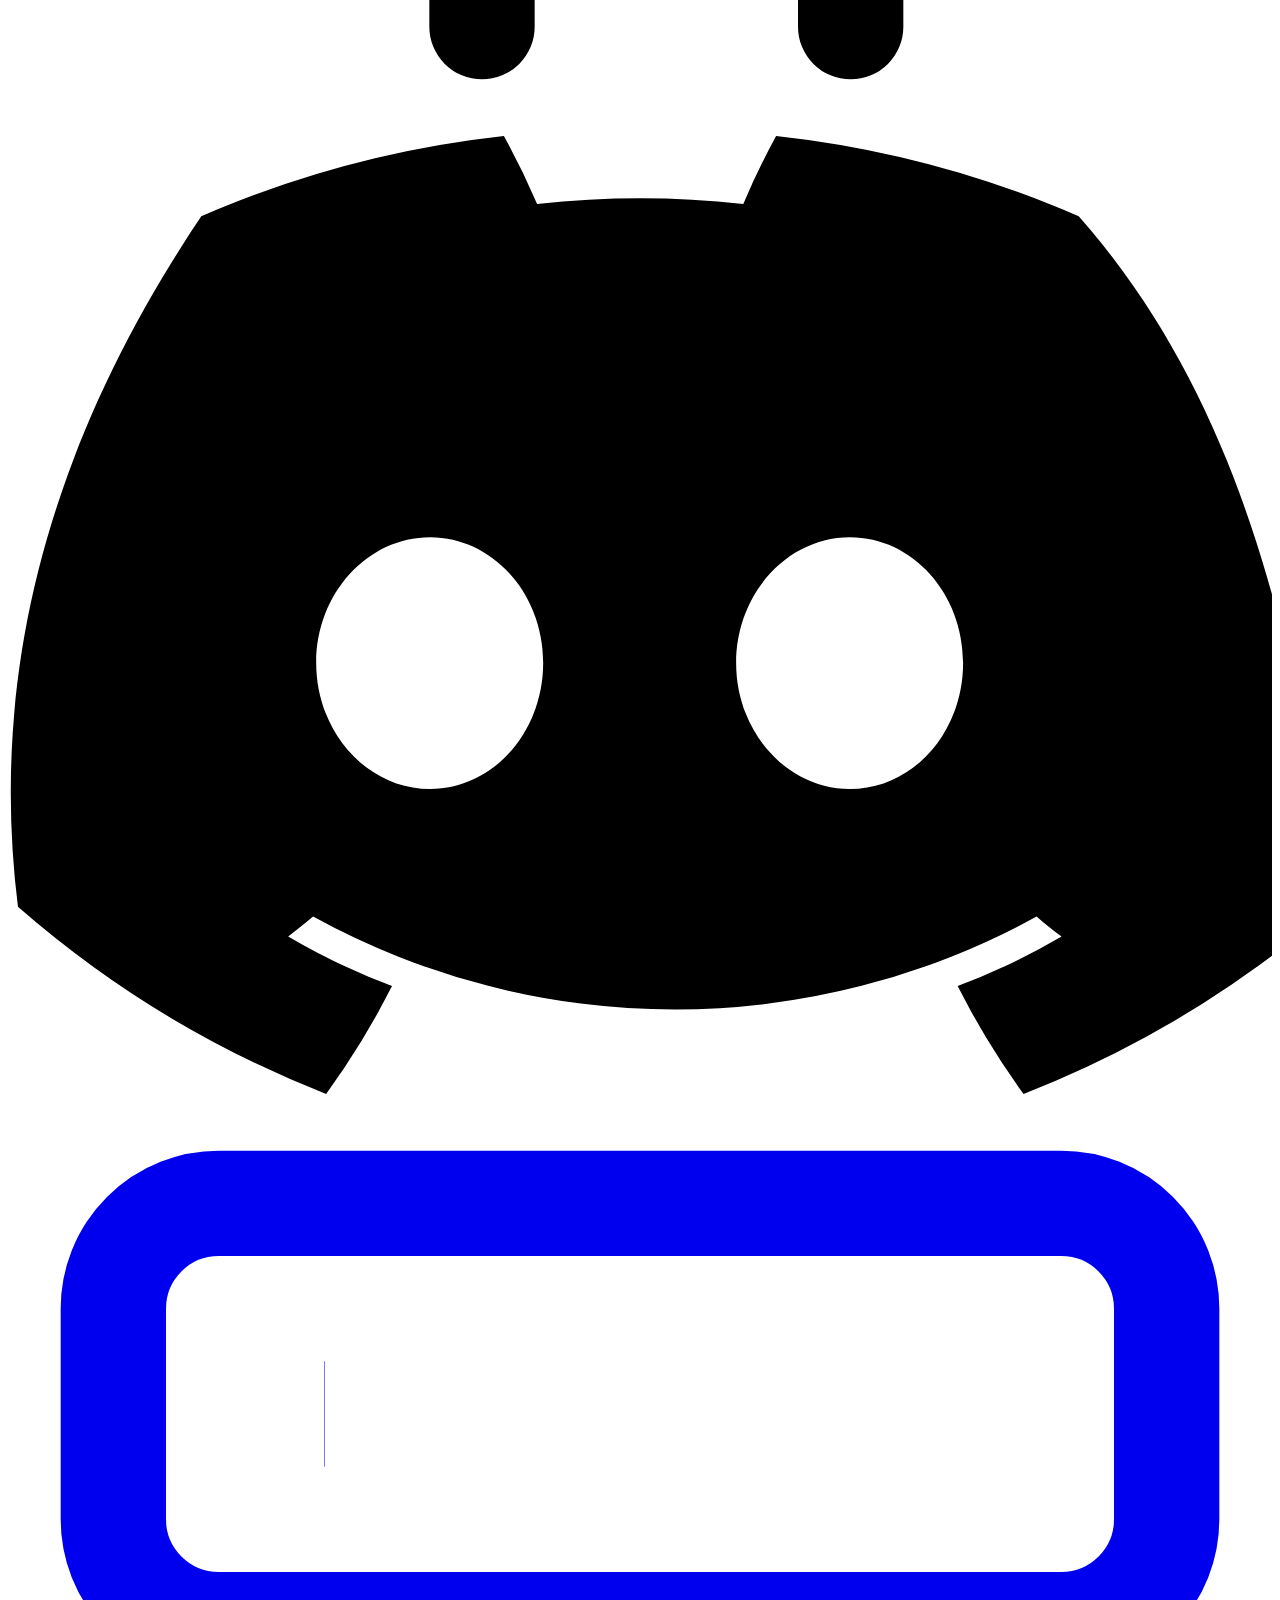
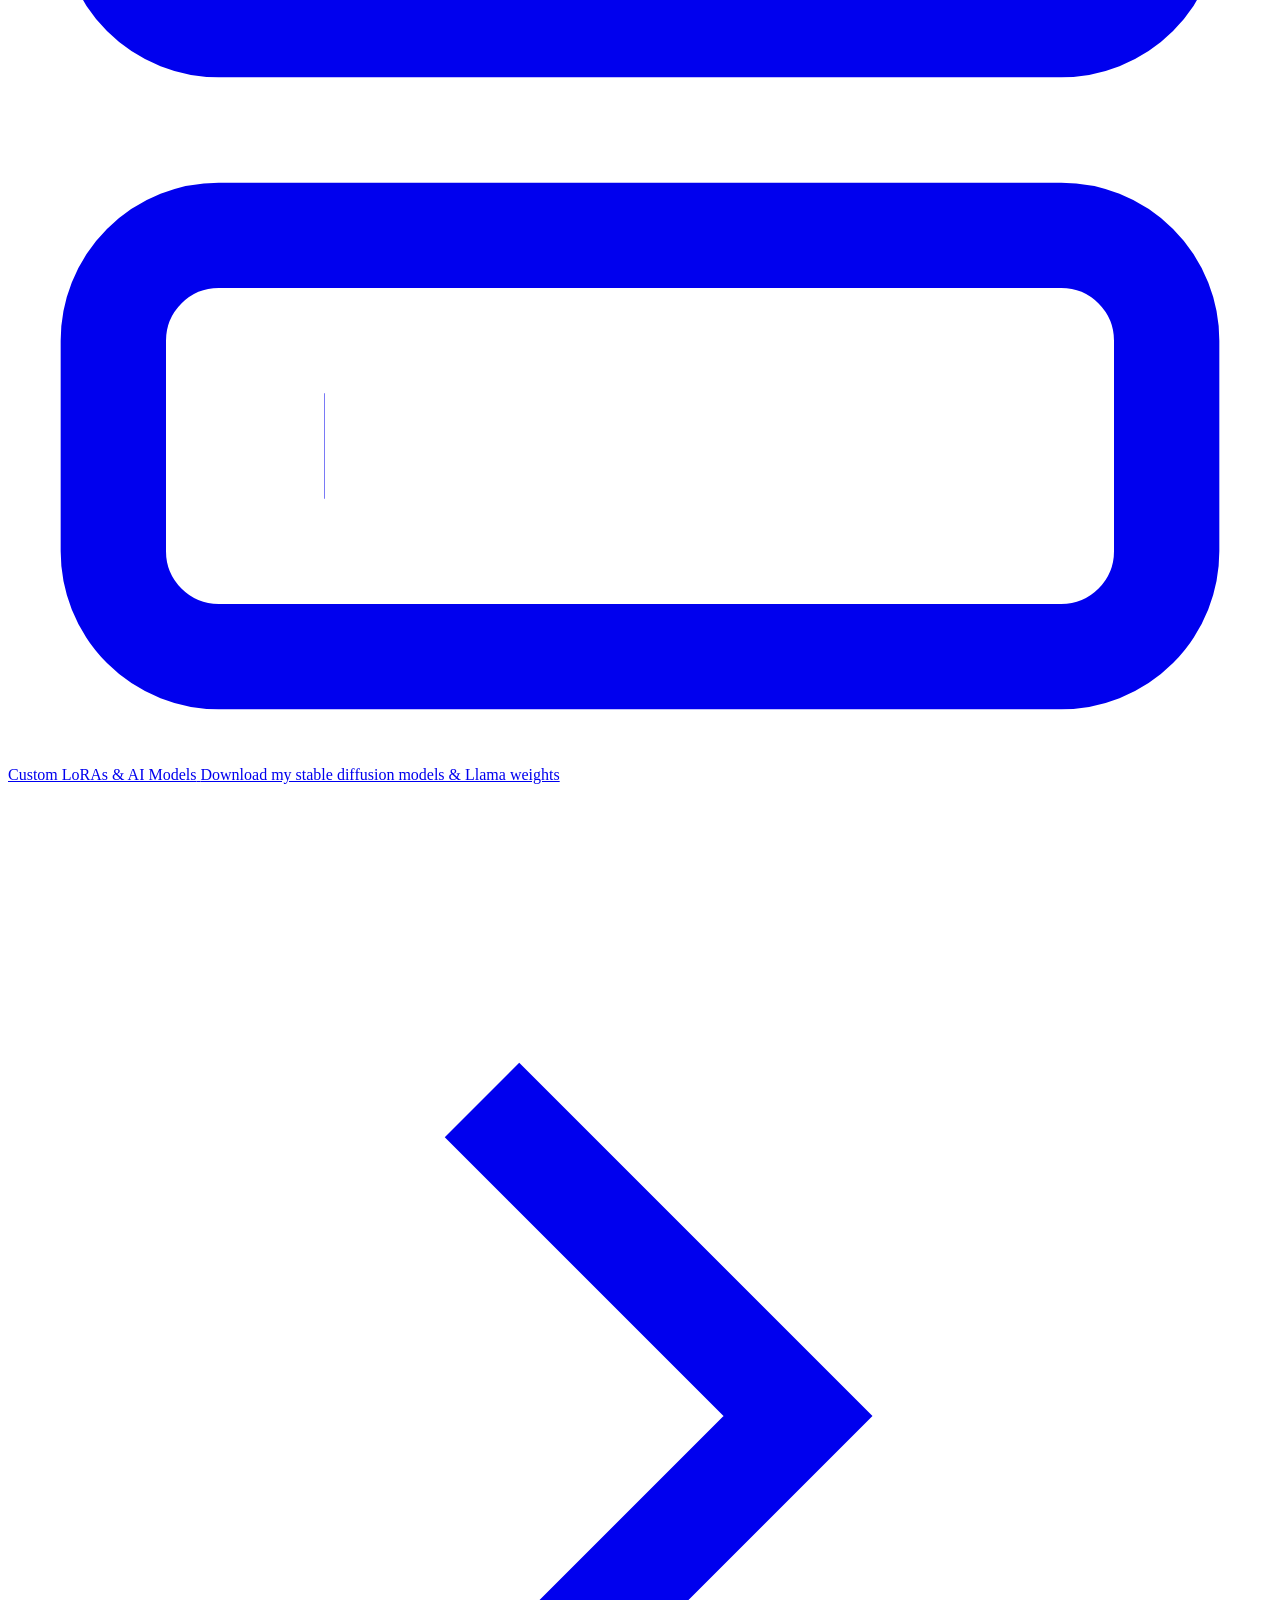
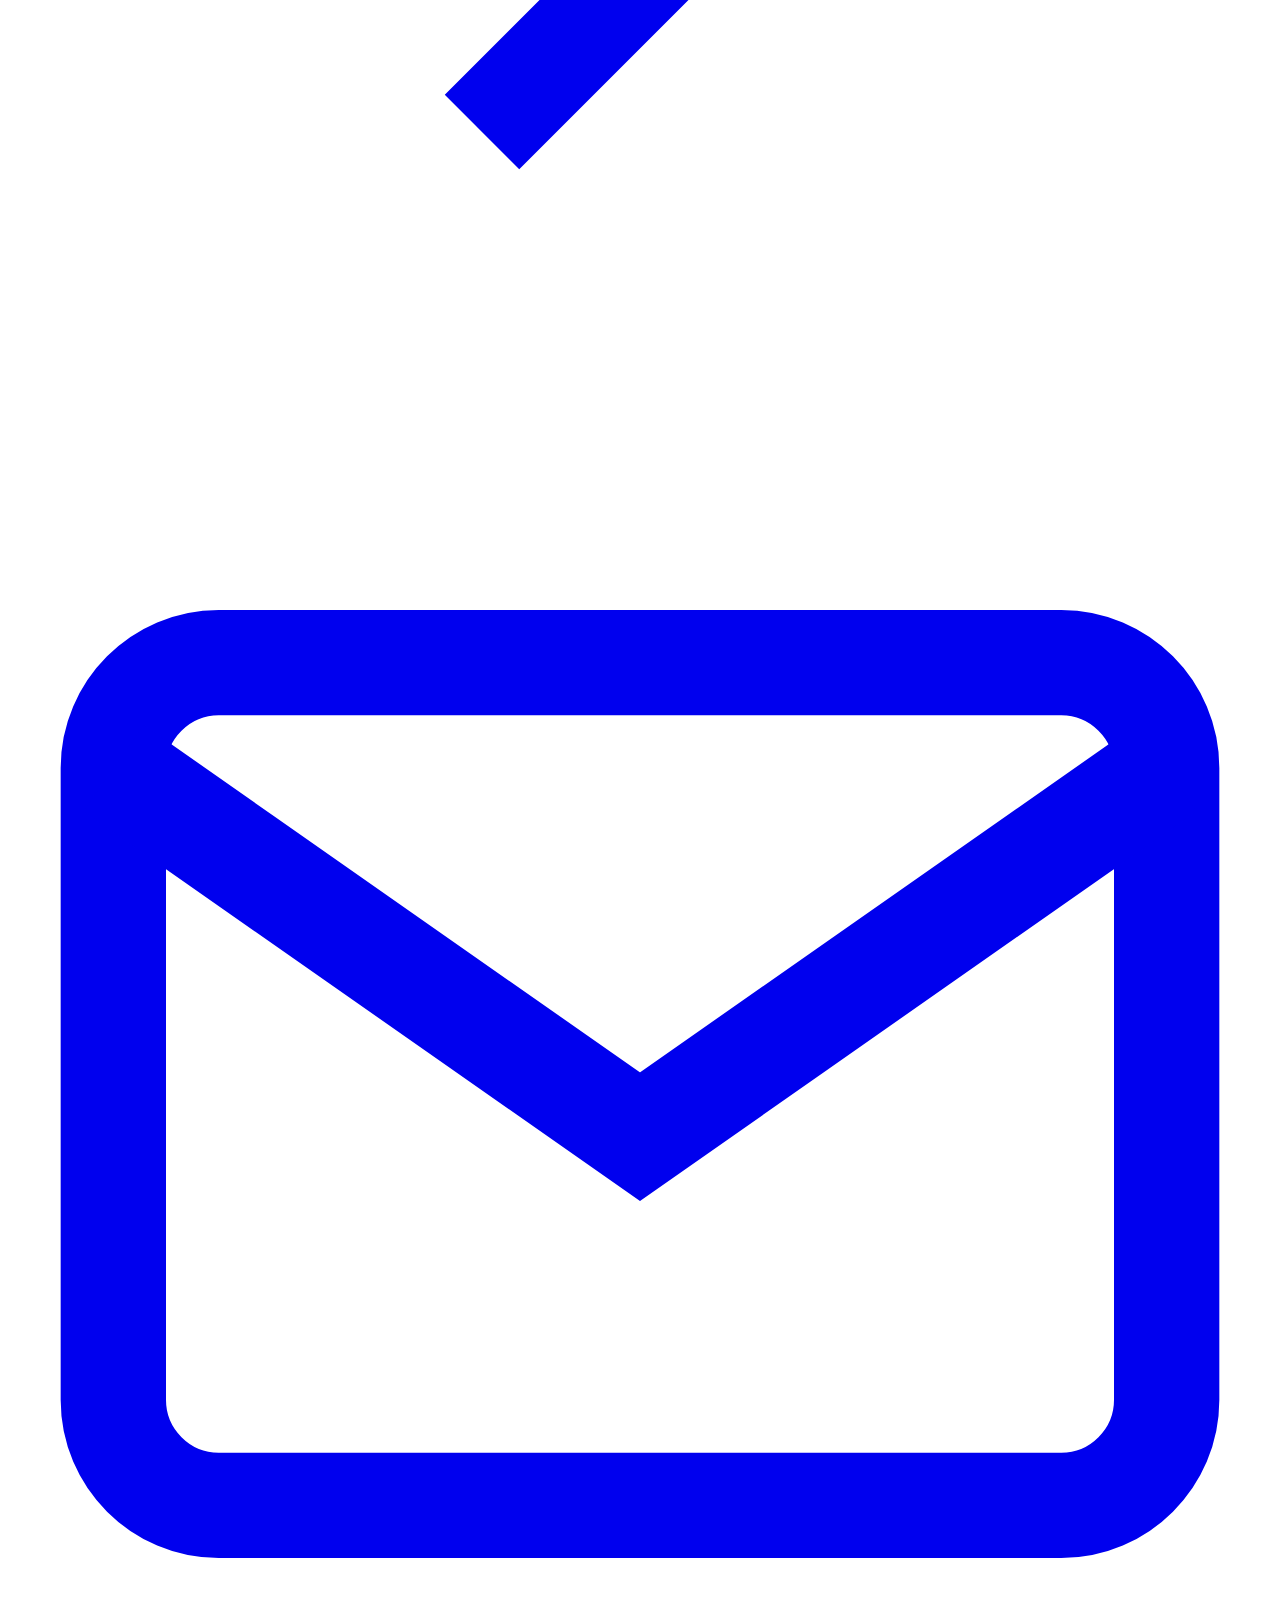
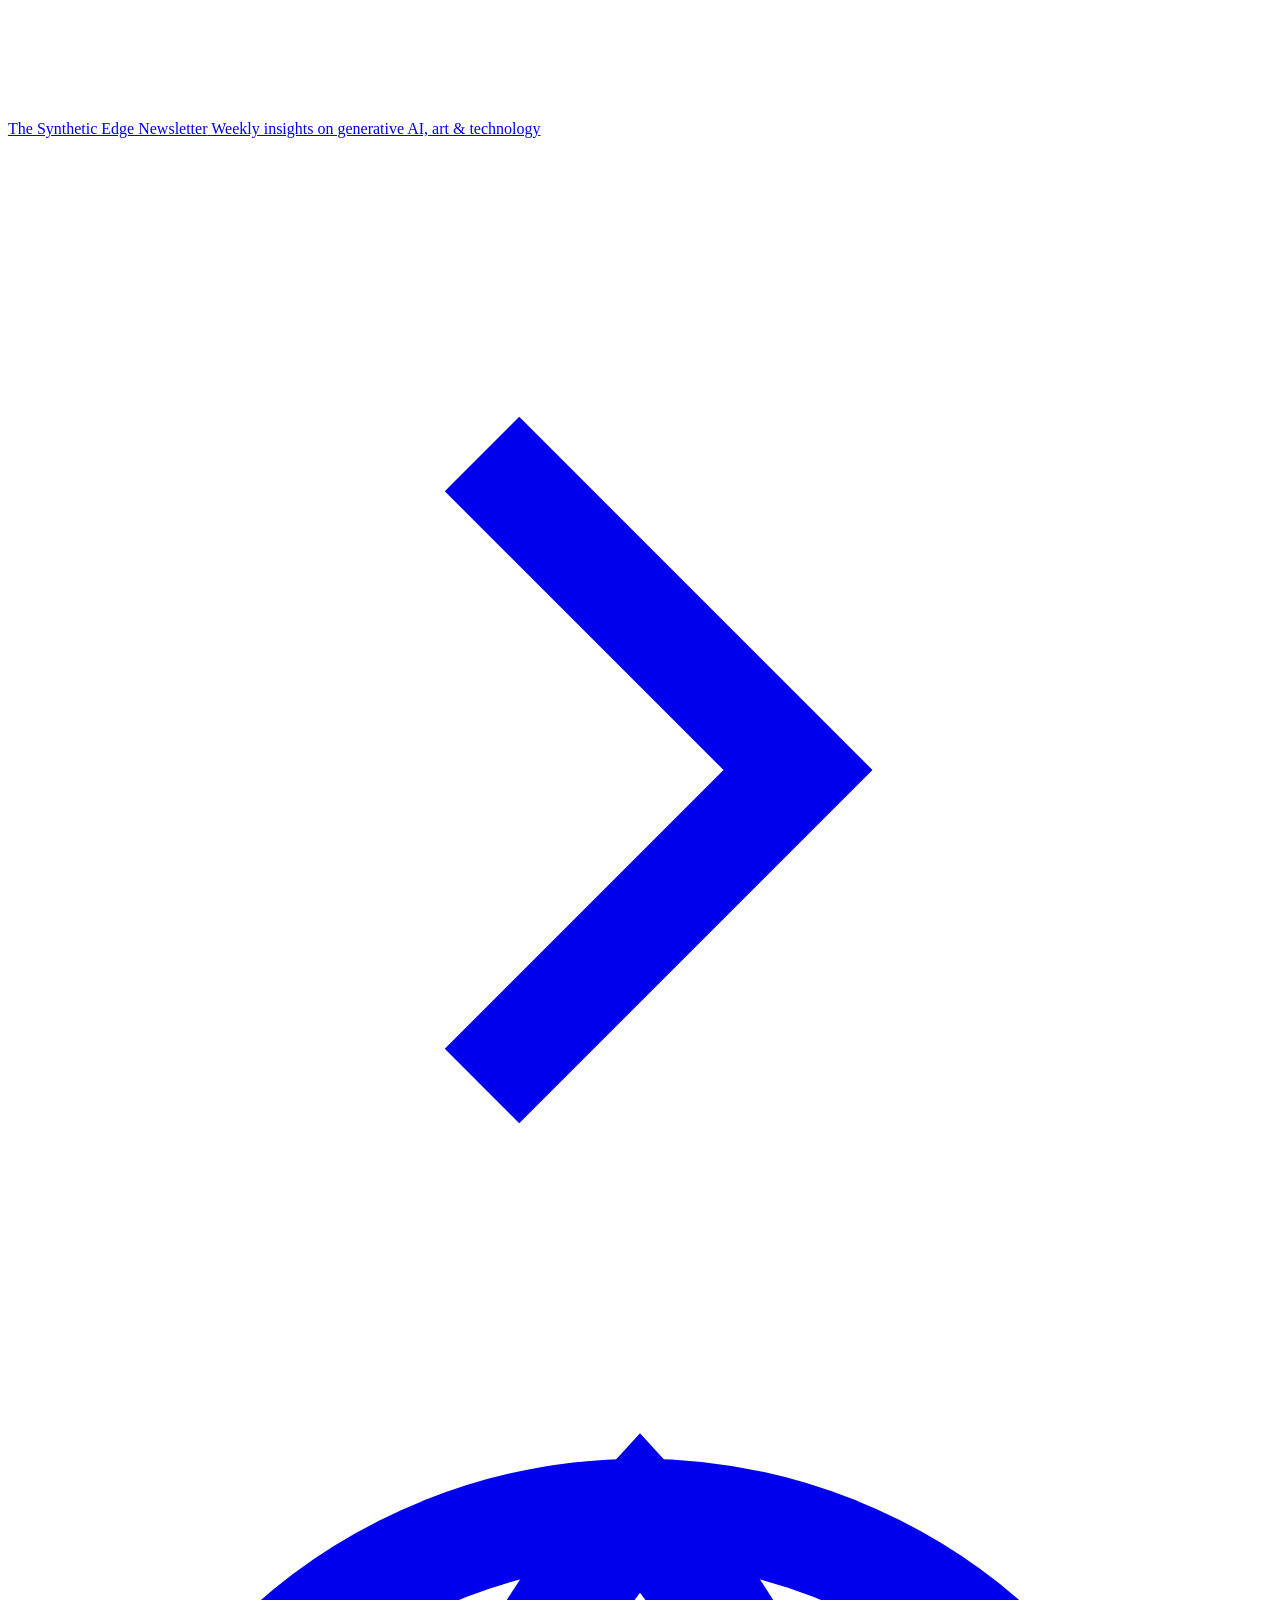
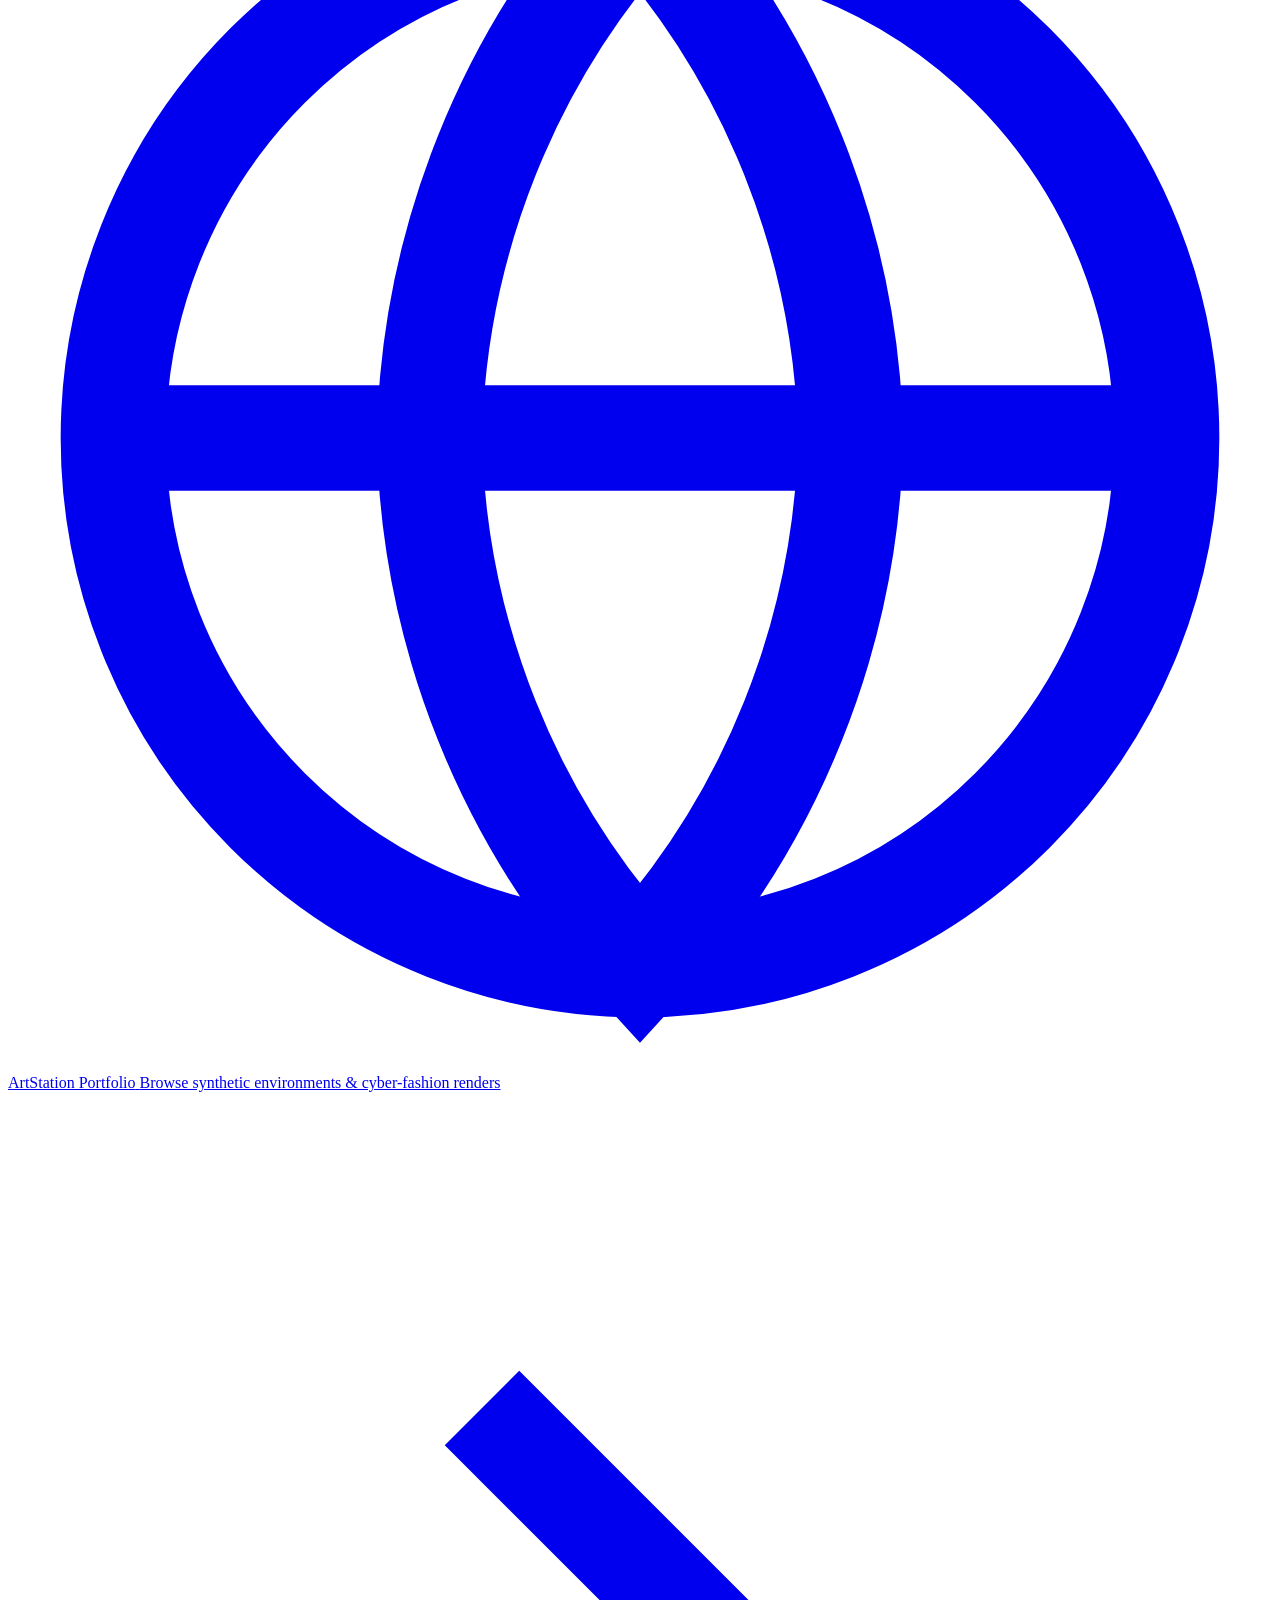
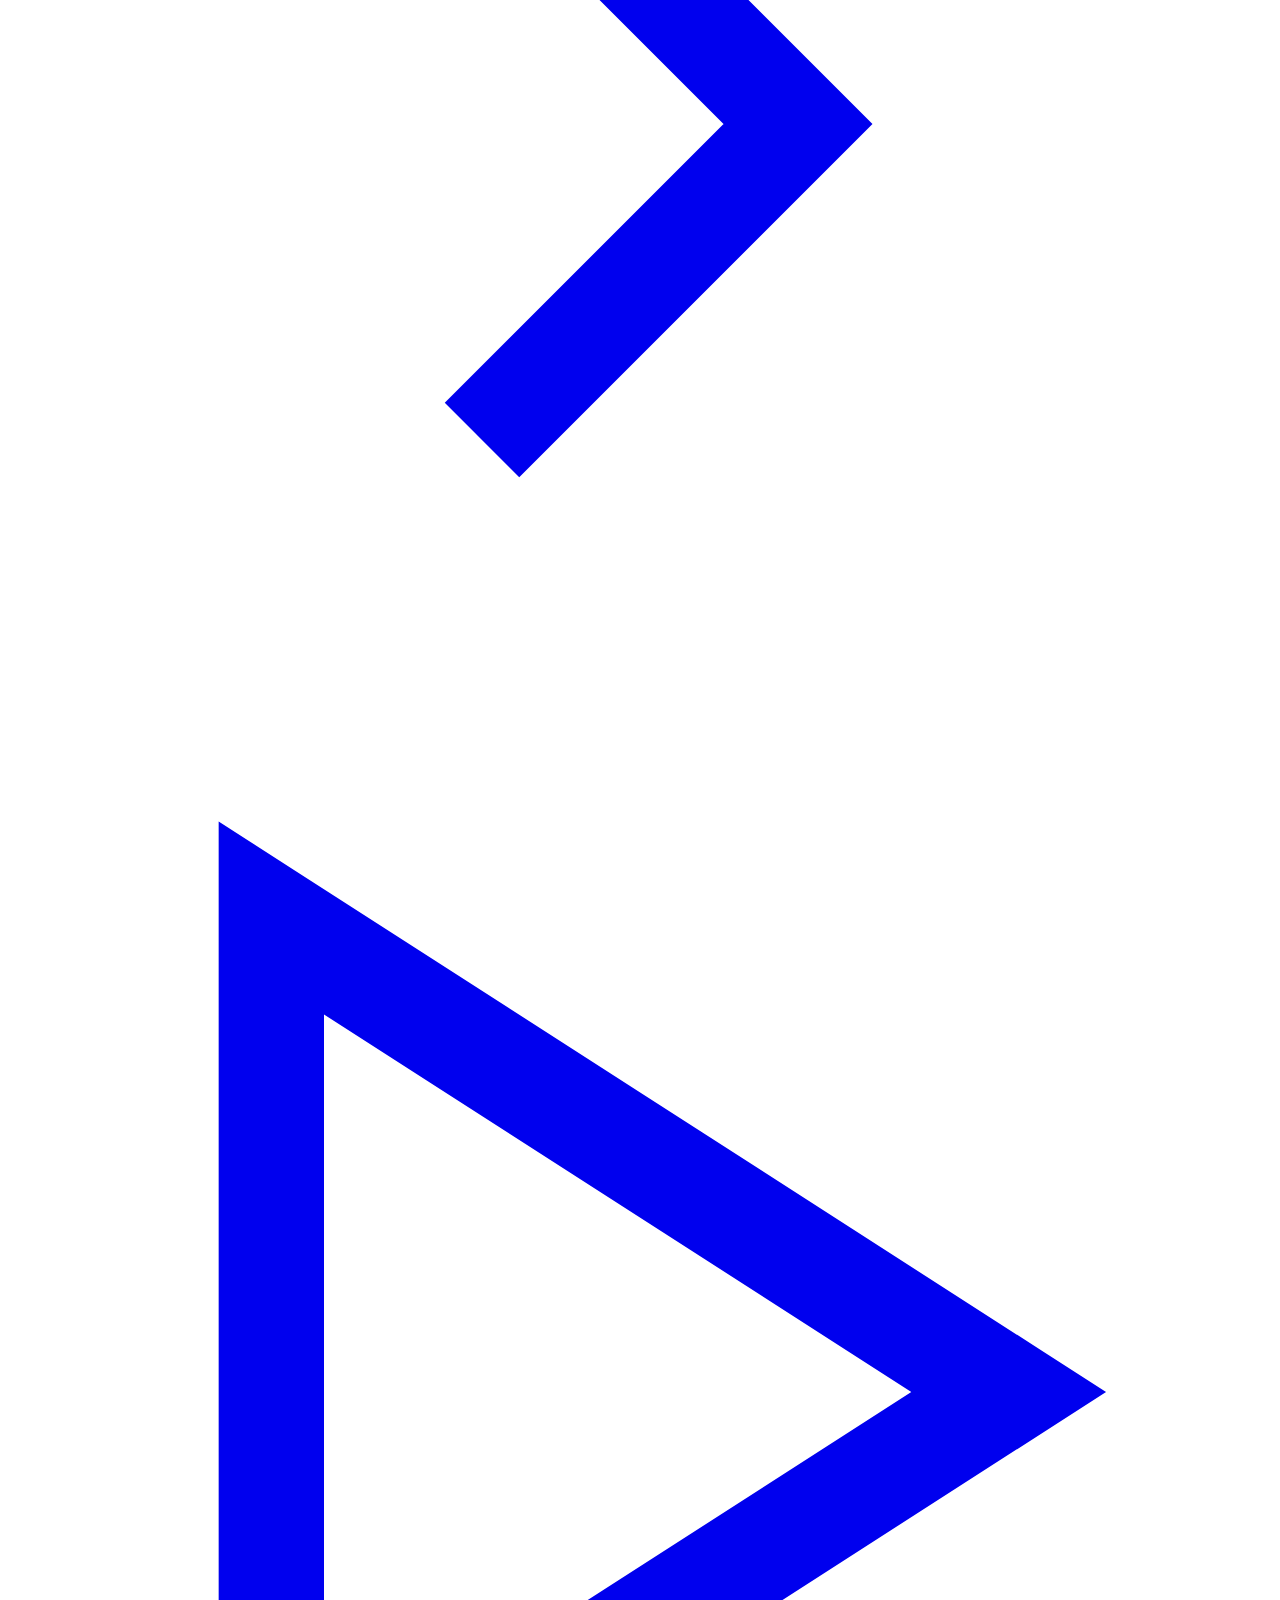
==== commit 42c0bbcf: "feat: change social icons from clickable links to static visual elements" ====
--- a/index.html
+++ b/index.html
@@ -64,34 +64,34 @@
             
             <!-- Social Links Grid -->
             <div class="social-grid">
-                <a href="https://x.com" target="_blank" rel="noopener noreferrer" class="social-icon-link" aria-label="X (formerly Twitter)">
+                <div class="social-icon-link" aria-label="X (formerly Twitter)">
                     <svg viewBox="0 0 24 24" fill="currentColor">
                         <path d="M18.244 2.25h3.308l-7.227 8.26 8.502 11.24H16.17l-5.214-6.817L4.99 21.75H1.68l7.73-8.835L1.254 2.25H8.08l4.713 6.231zm-1.161 17.52h1.833L7.084 4.126H5.117z"/>
                     </svg>
-                </a>
-                <a href="https://instagram.com" target="_blank" rel="noopener noreferrer" class="social-icon-link" aria-label="Instagram">
+                </div>
+                <div class="social-icon-link" aria-label="Instagram">
                     <svg viewBox="0 0 24 24" fill="none" stroke="currentColor" stroke-width="2" stroke-linecap="round" stroke-linejoin="round">
                         <rect x="2" y="2" width="20" height="20" rx="5" ry="5"></rect>
                         <path d="M16 11.37A4 4 0 1 1 12.63 8 4 4 0 0 1 16 11.37z"></path>
                         <line x1="17.5" y1="6.5" x2="17.51" y2="6.5"></line>
                     </svg>
-                </a>
-                <a href="https://youtube.com" target="_blank" rel="noopener noreferrer" class="social-icon-link" aria-label="YouTube">
+                </div>
+                <div class="social-icon-link" aria-label="YouTube">
                     <svg viewBox="0 0 24 24" fill="none" stroke="currentColor" stroke-width="2" stroke-linecap="round" stroke-linejoin="round">
                         <path d="M22.54 6.42a2.78 2.78 0 0 0-1.94-2C18.88 4 12 4 12 4s-6.88 0-8.6.46a2.78 2.78 0 0 0-1.94 2A29 29 0 0 0 1 11.75a29 29 0 0 0 .46 5.33A2.78 2.78 0 0 0 3.4 19c1.72.46 8.6.46 8.6.46s6.88 0 8.6-.46a2.78 2.78 0 0 0 1.94-2 29 29 0 0 0 .46-5.25 29 29 0 0 0-.46-5.33z"></path>
                         <polygon points="9.75 15.02 15.5 11.75 9.75 8.48 9.75 15.02"></polygon>
                     </svg>
-                </a>
-                <a href="https://github.com" target="_blank" rel="noopener noreferrer" class="social-icon-link" aria-label="GitHub">
+                </div>
+                <div class="social-icon-link" aria-label="GitHub">
                     <svg viewBox="0 0 24 24" fill="none" stroke="currentColor" stroke-width="2" stroke-linecap="round" stroke-linejoin="round">
                         <path d="M9 19c-5 1.5-5-2.5-7-3m14 6v-3.87a3.37 3.37 0 0 0-.94-2.61c3.14-.35 6.44-1.54 6.44-7A5.44 5.44 0 0 0 20 4.77 5.07 5.07 0 0 0 19.91 1S18.73.65 16 2.48a13.38 13.38 0 0 0-7 0C6.27.65 5.09 1 5.09 1A5.07 5.07 0 0 0 5 4.77a5.44 5.44 0 0 0-1.5 3.78c0 5.42 3.3 6.61 6.44 7A3.37 3.37 0 0 0 9 18.13V22"></path>
                     </svg>
-                </a>
-                <a href="https://discord.com" target="_blank" rel="noopener noreferrer" class="social-icon-link" aria-label="Discord">
+                </div>
+                <div class="social-icon-link" aria-label="Discord">
                     <svg viewBox="0 0 127.14 96.36" fill="currentColor">
                         <path d="M107.7,8.07A105.15,105.15,0,0,0,77.26,0a77.19,77.19,0,0,0-3.3,6.83A96.67,96.67,0,0,0,53.22,6.83,77.19,77.19,0,0,0,49.88,0,105.15,105.15,0,0,0,19.44,8.07C3.66,31.58-1.86,54.65,1,77.53A105.73,105.73,0,0,0,32,96.36a77.7,77.7,0,0,0,6.63-10.85,68.43,68.43,0,0,1-10.45-5c.87-.64,1.71-1.32,2.51-2a75.48,75.48,0,0,0,72.77,0c.8.71,1.64,1.39,2.51,2a68.21,68.21,0,0,1-10.45,5,77.84,77.84,0,0,0,6.63,10.85,105.73,105.73,0,0,0,31.06-18.83C129.3,48.24,123,25.41,107.7,8.07ZM42.45,65.69C36.18,65.69,31,60,31,53S36.18,40.36,42.45,40.36,53.83,46,53.83,53,48.72,65.69,42.45,65.69Zm42.24,0C78.41,65.69,73.24,60,73.24,53S78.41,40.36,84.69,40.36,96.07,46,96.07,53,91,65.69,84.69,65.69Z"/>
                     </svg>
-                </a>
+                </div>
             </div>
         </header>
 
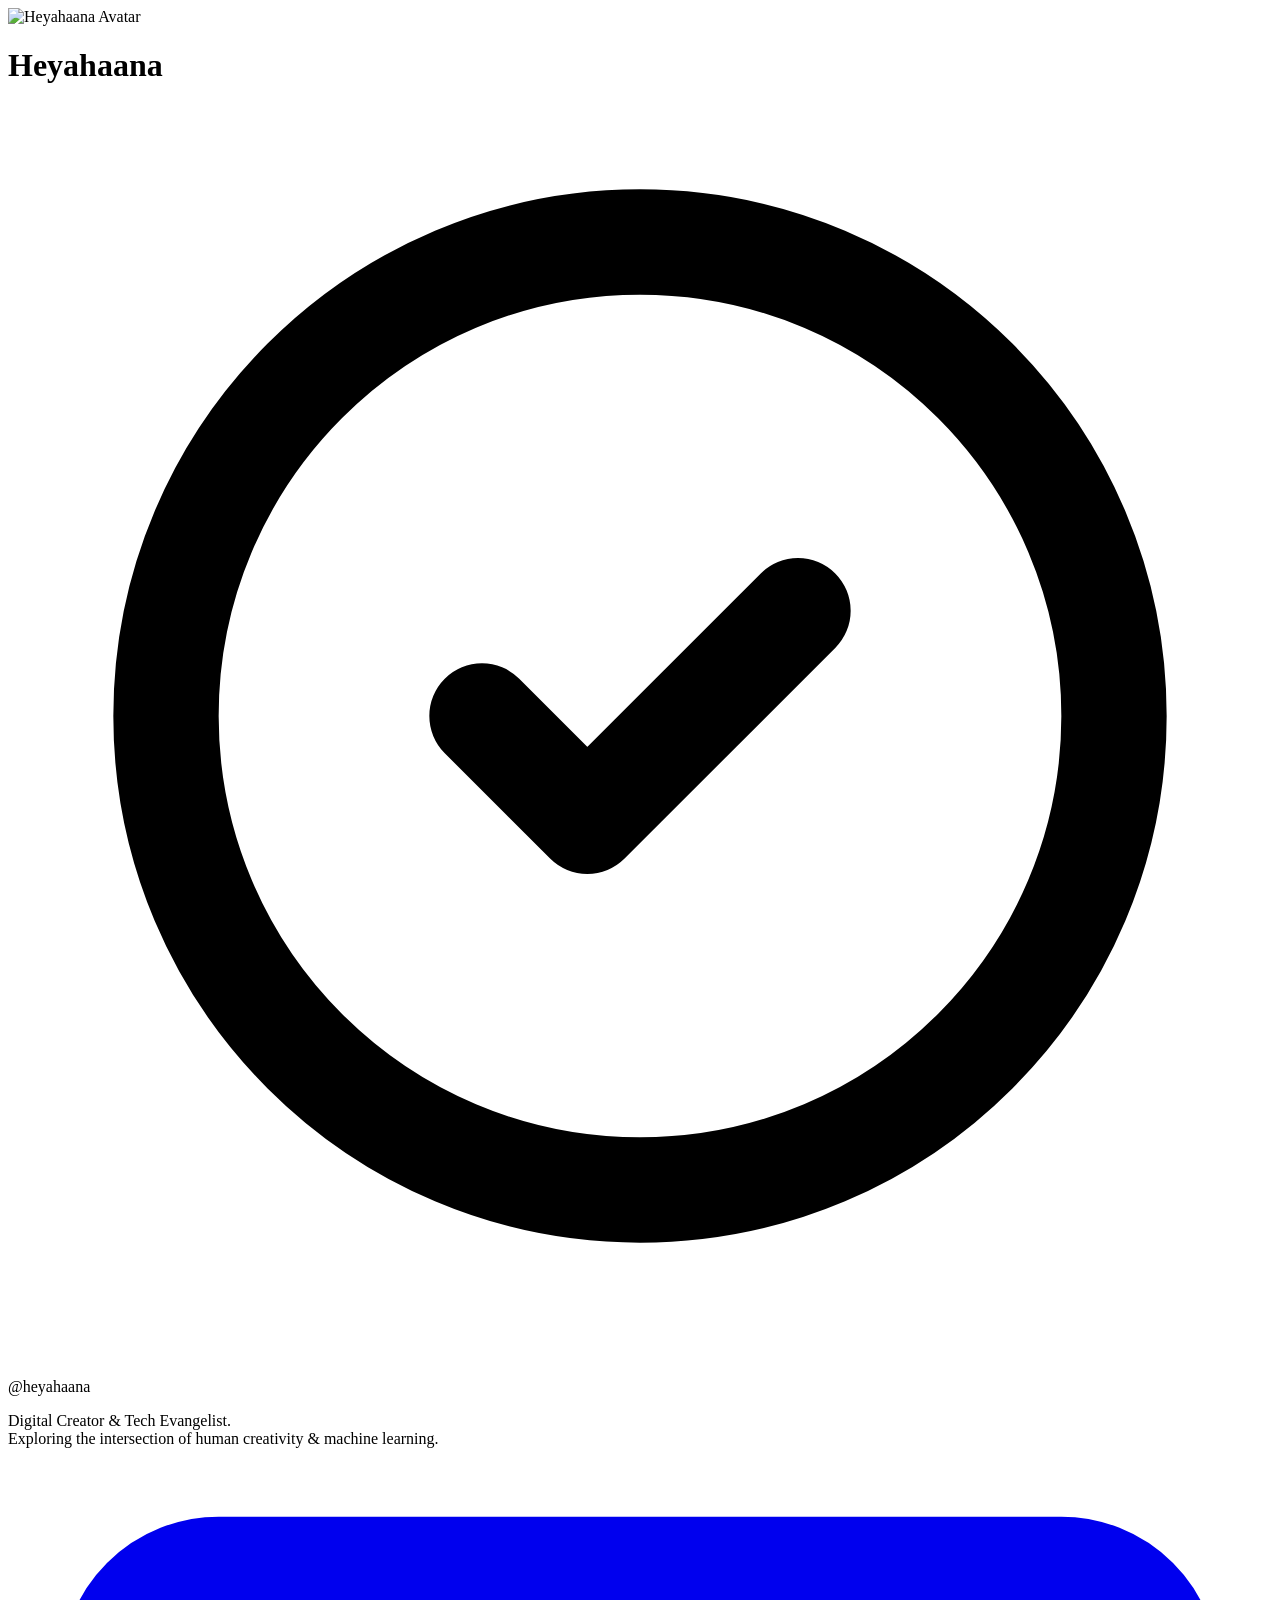
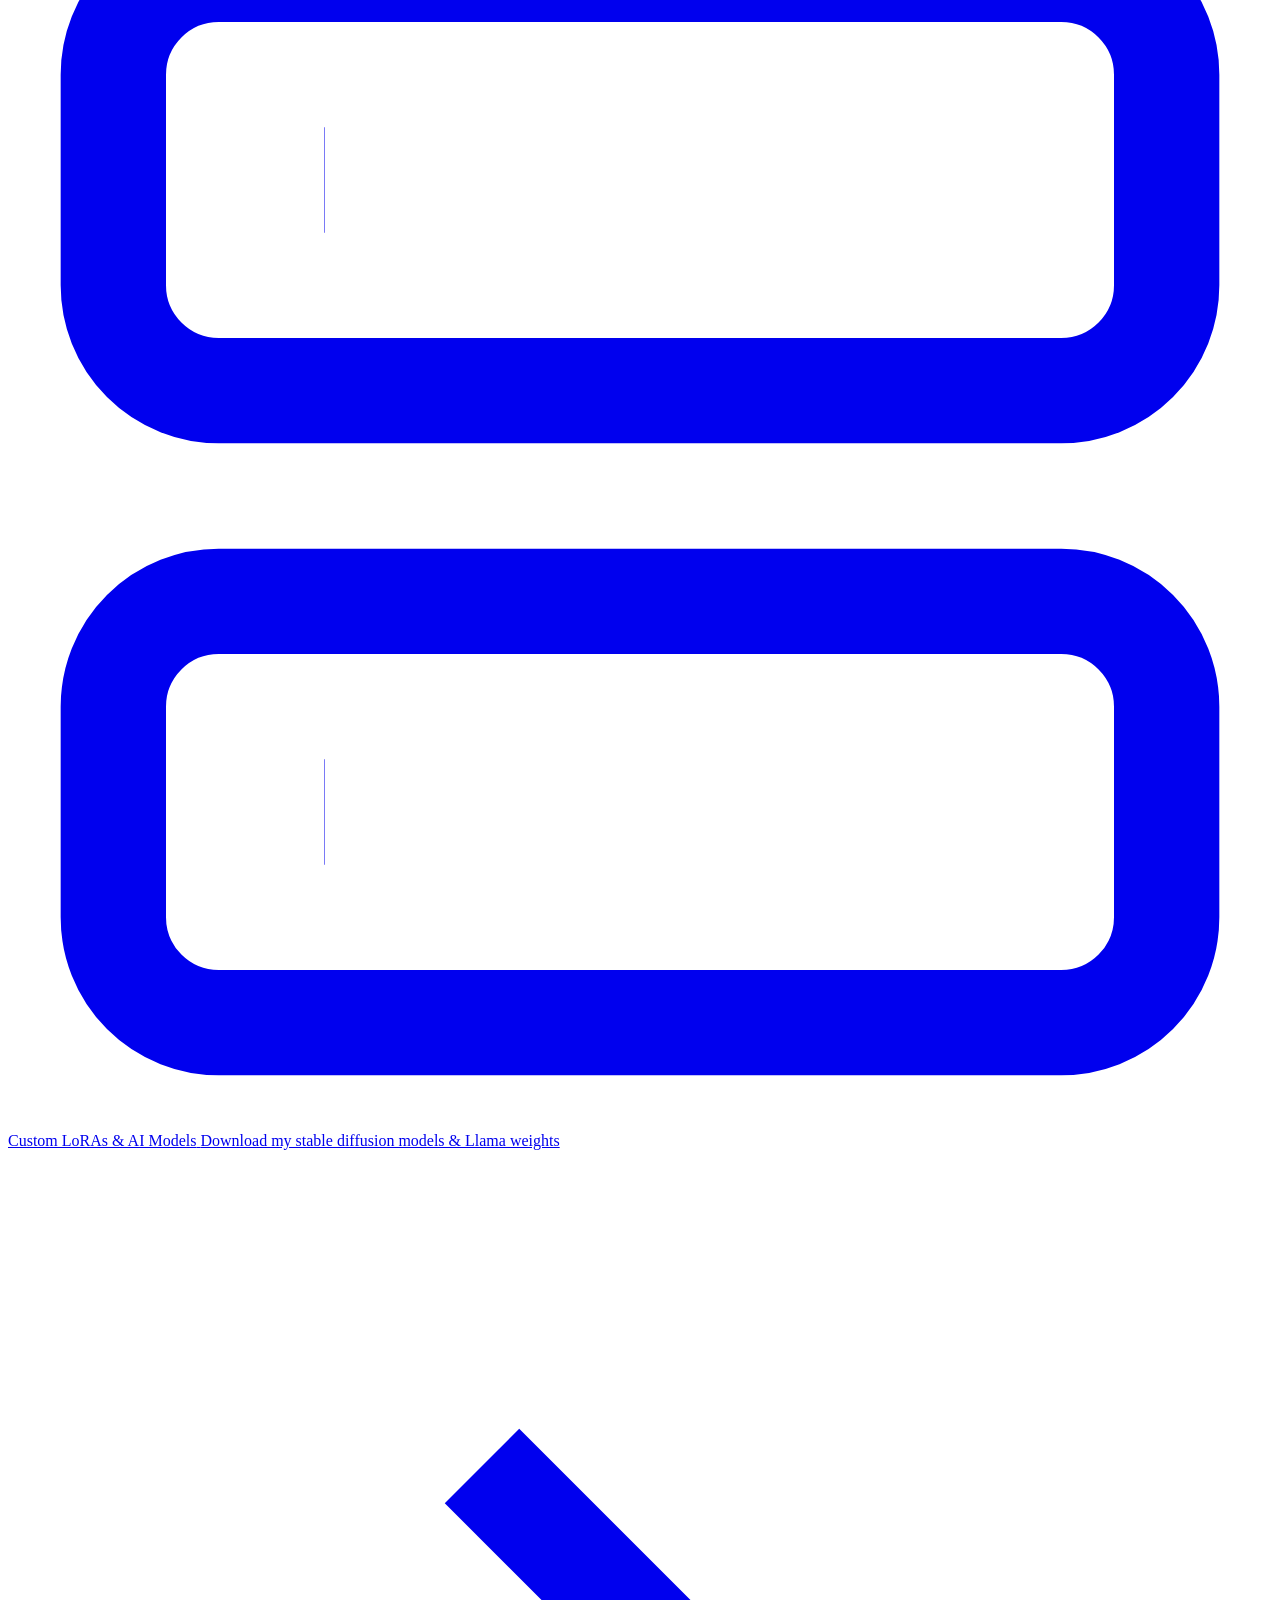
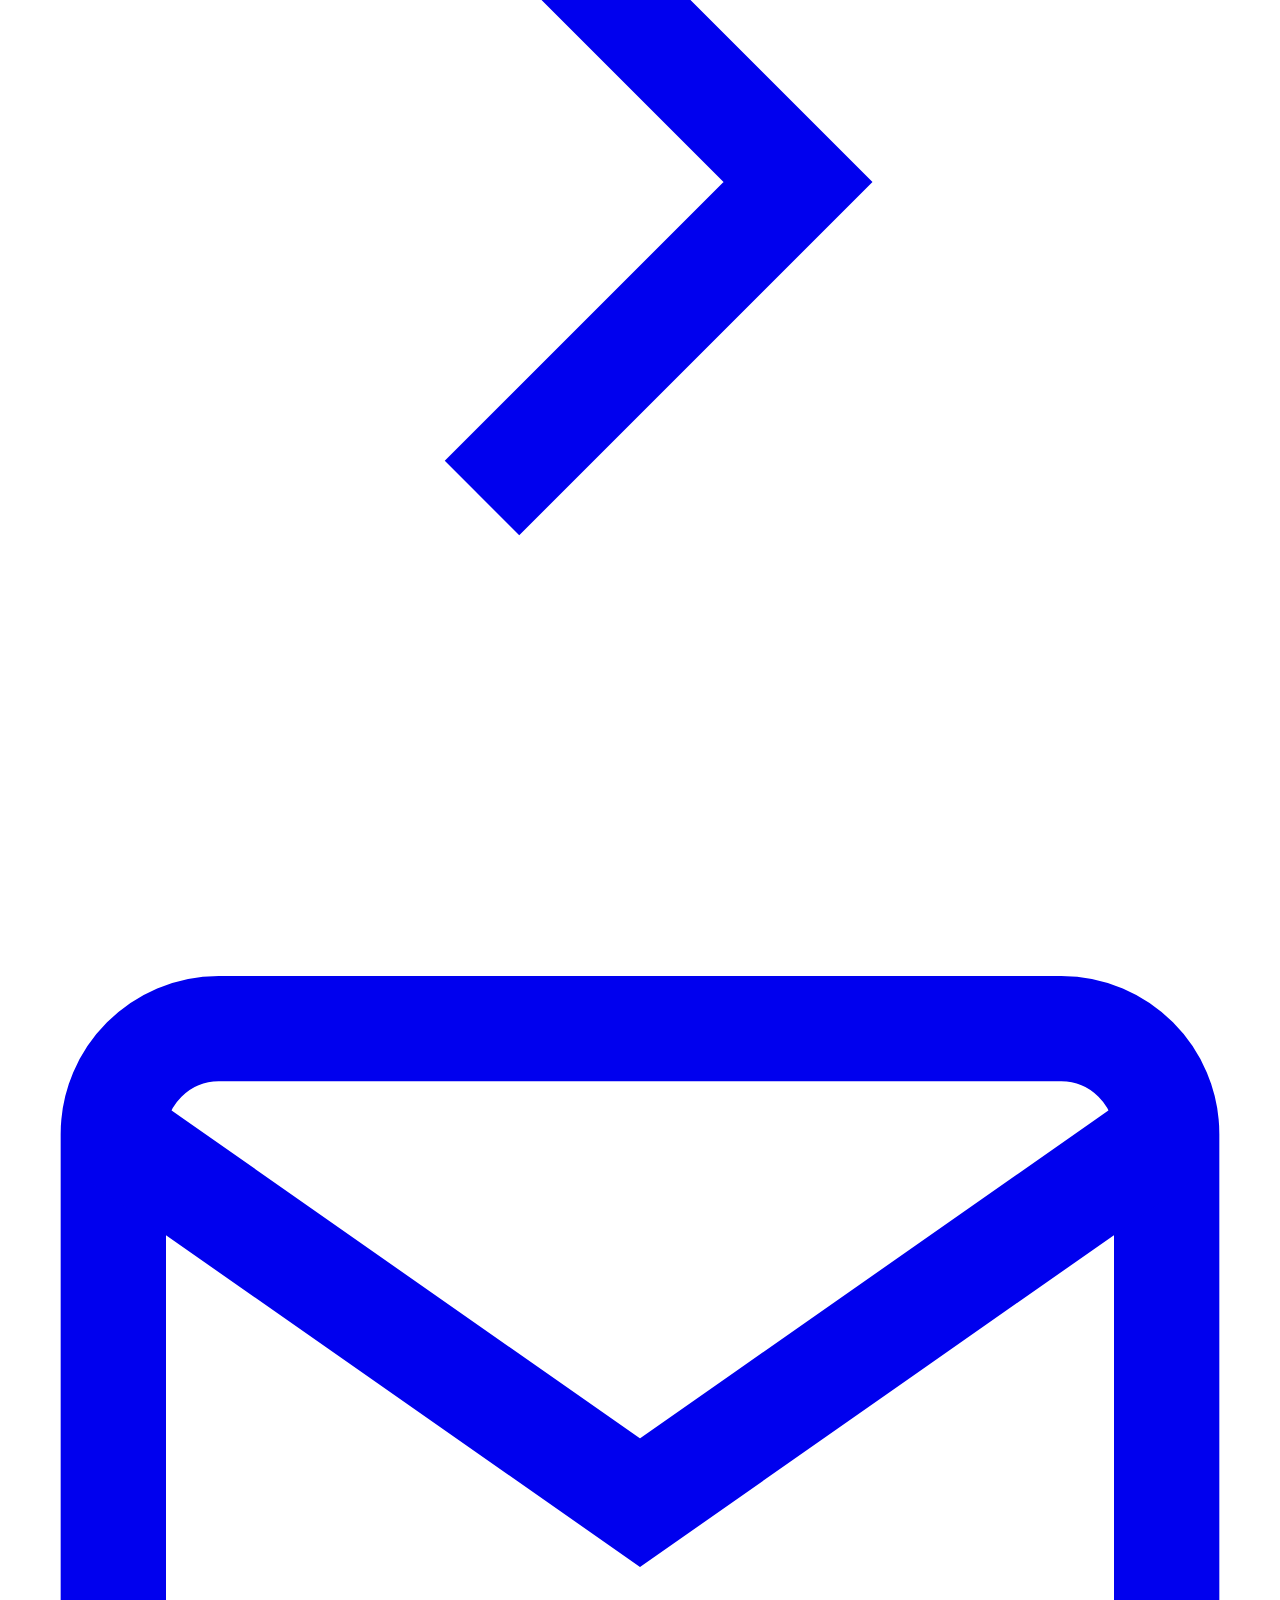
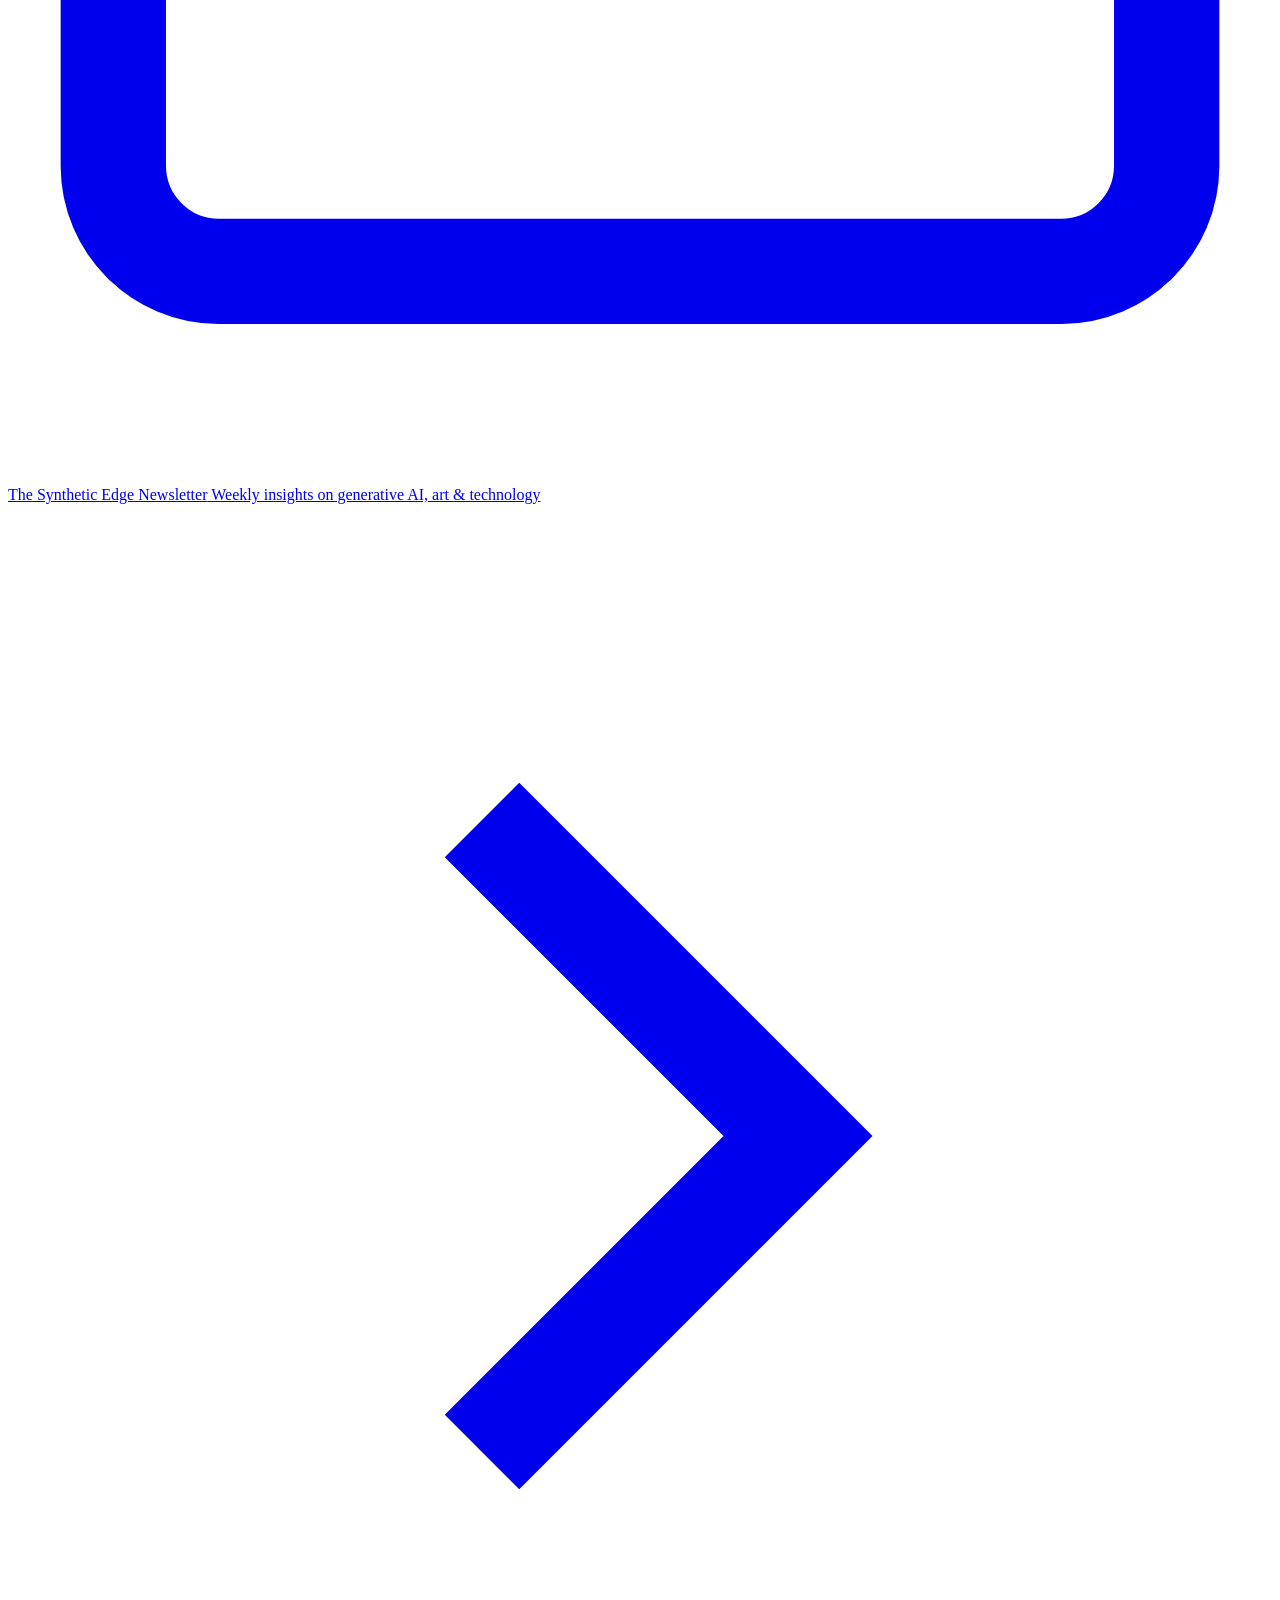
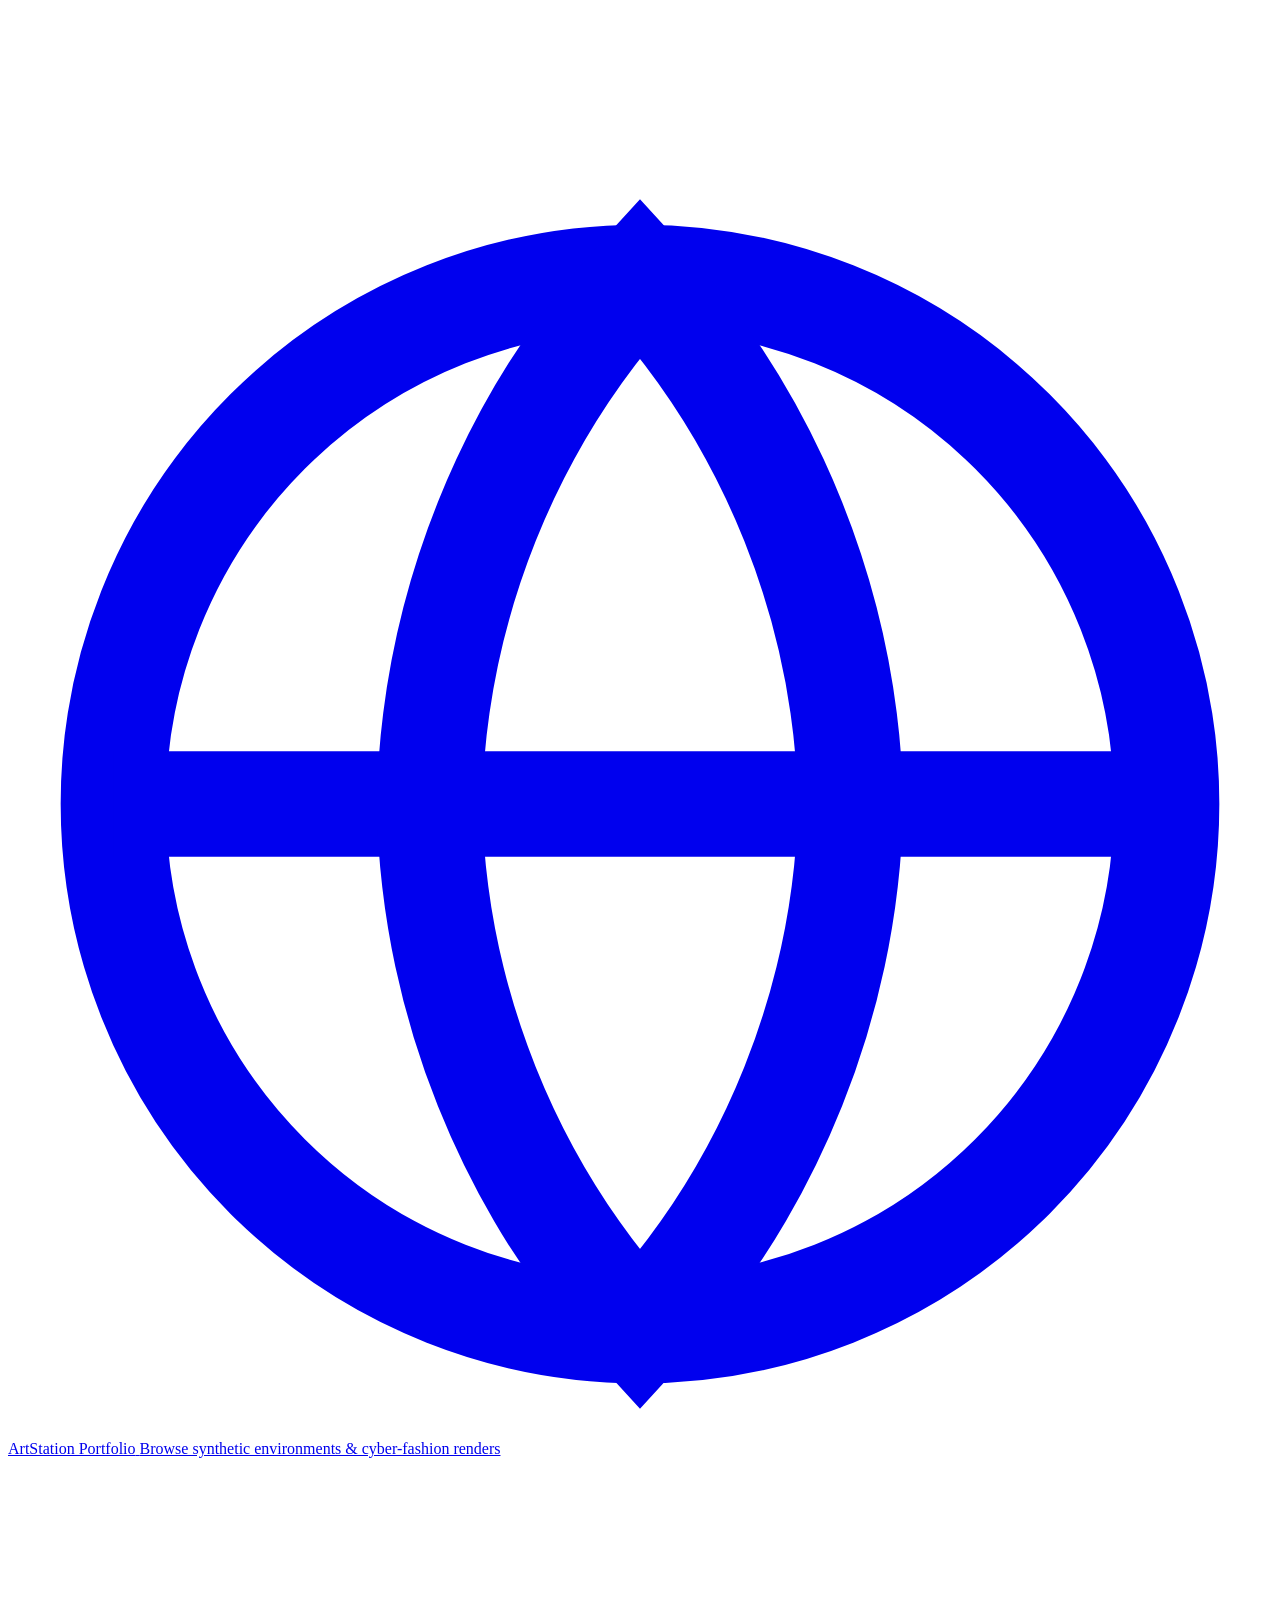
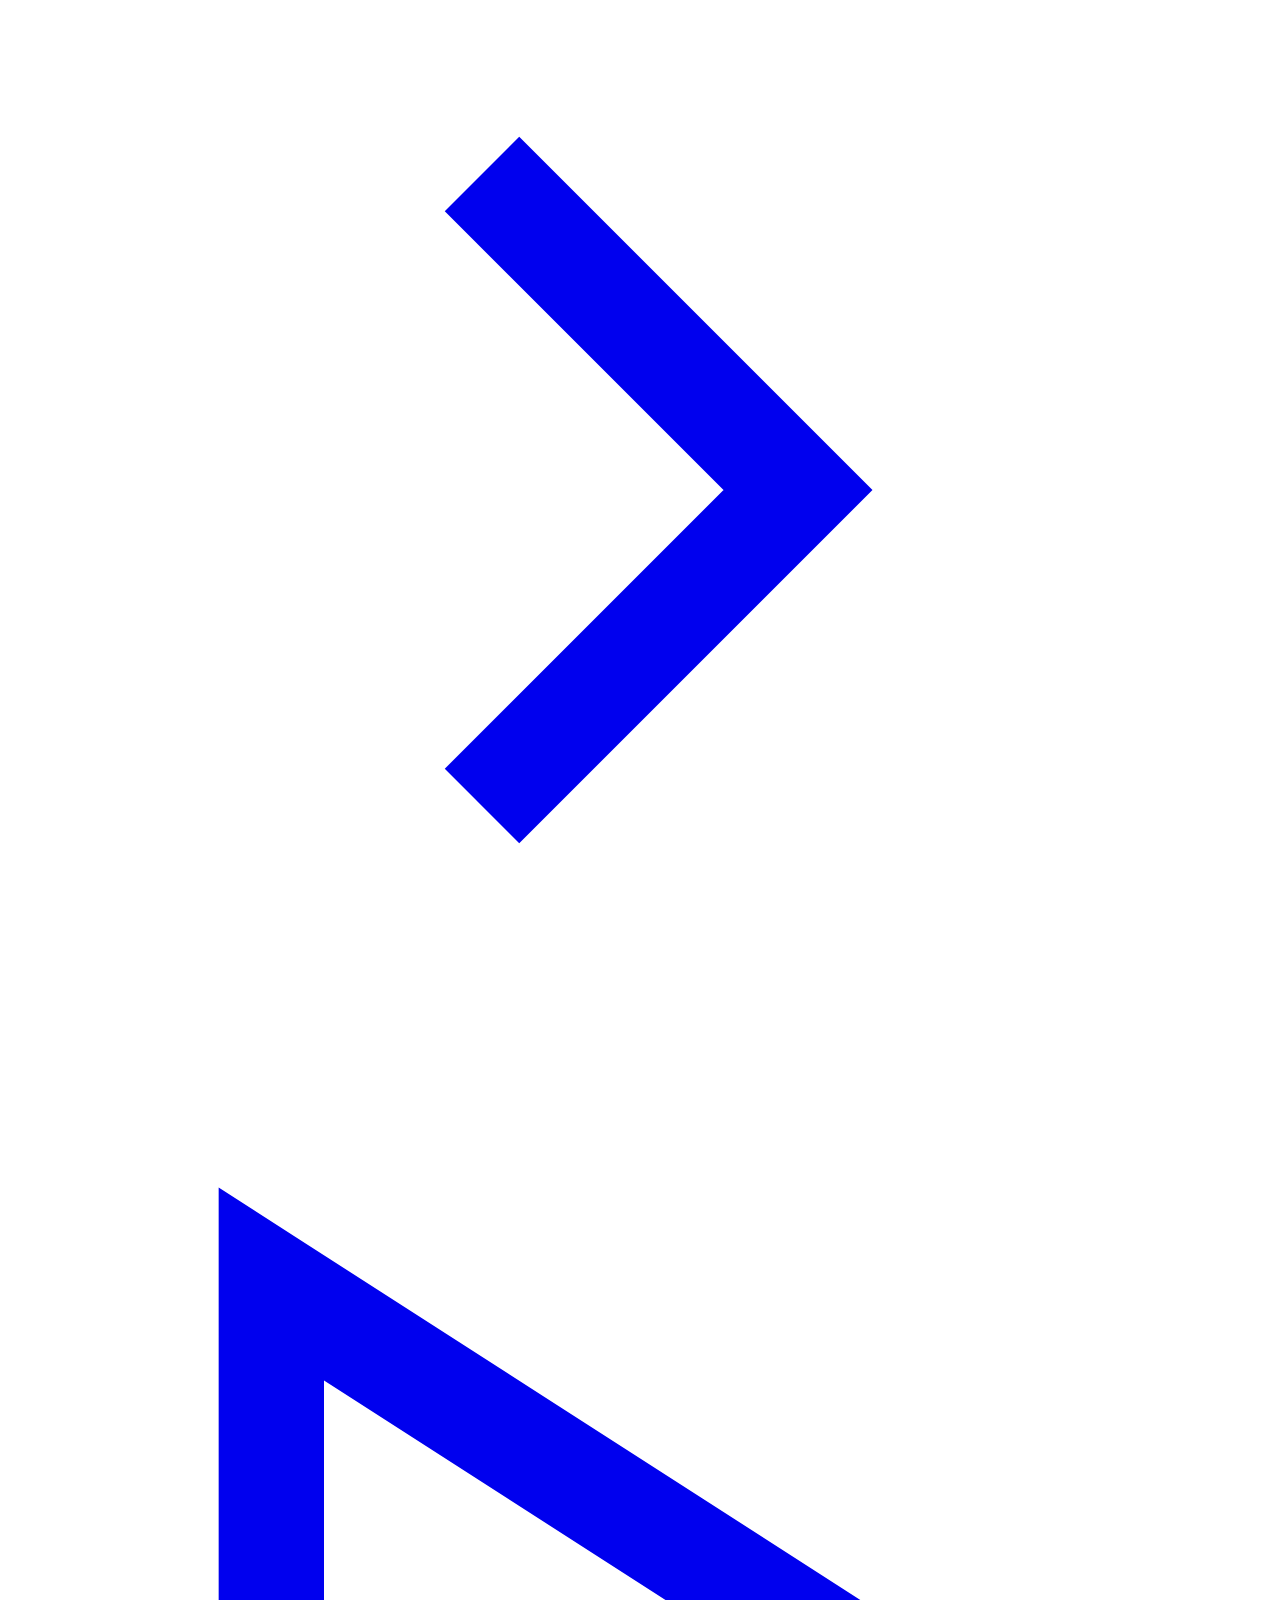
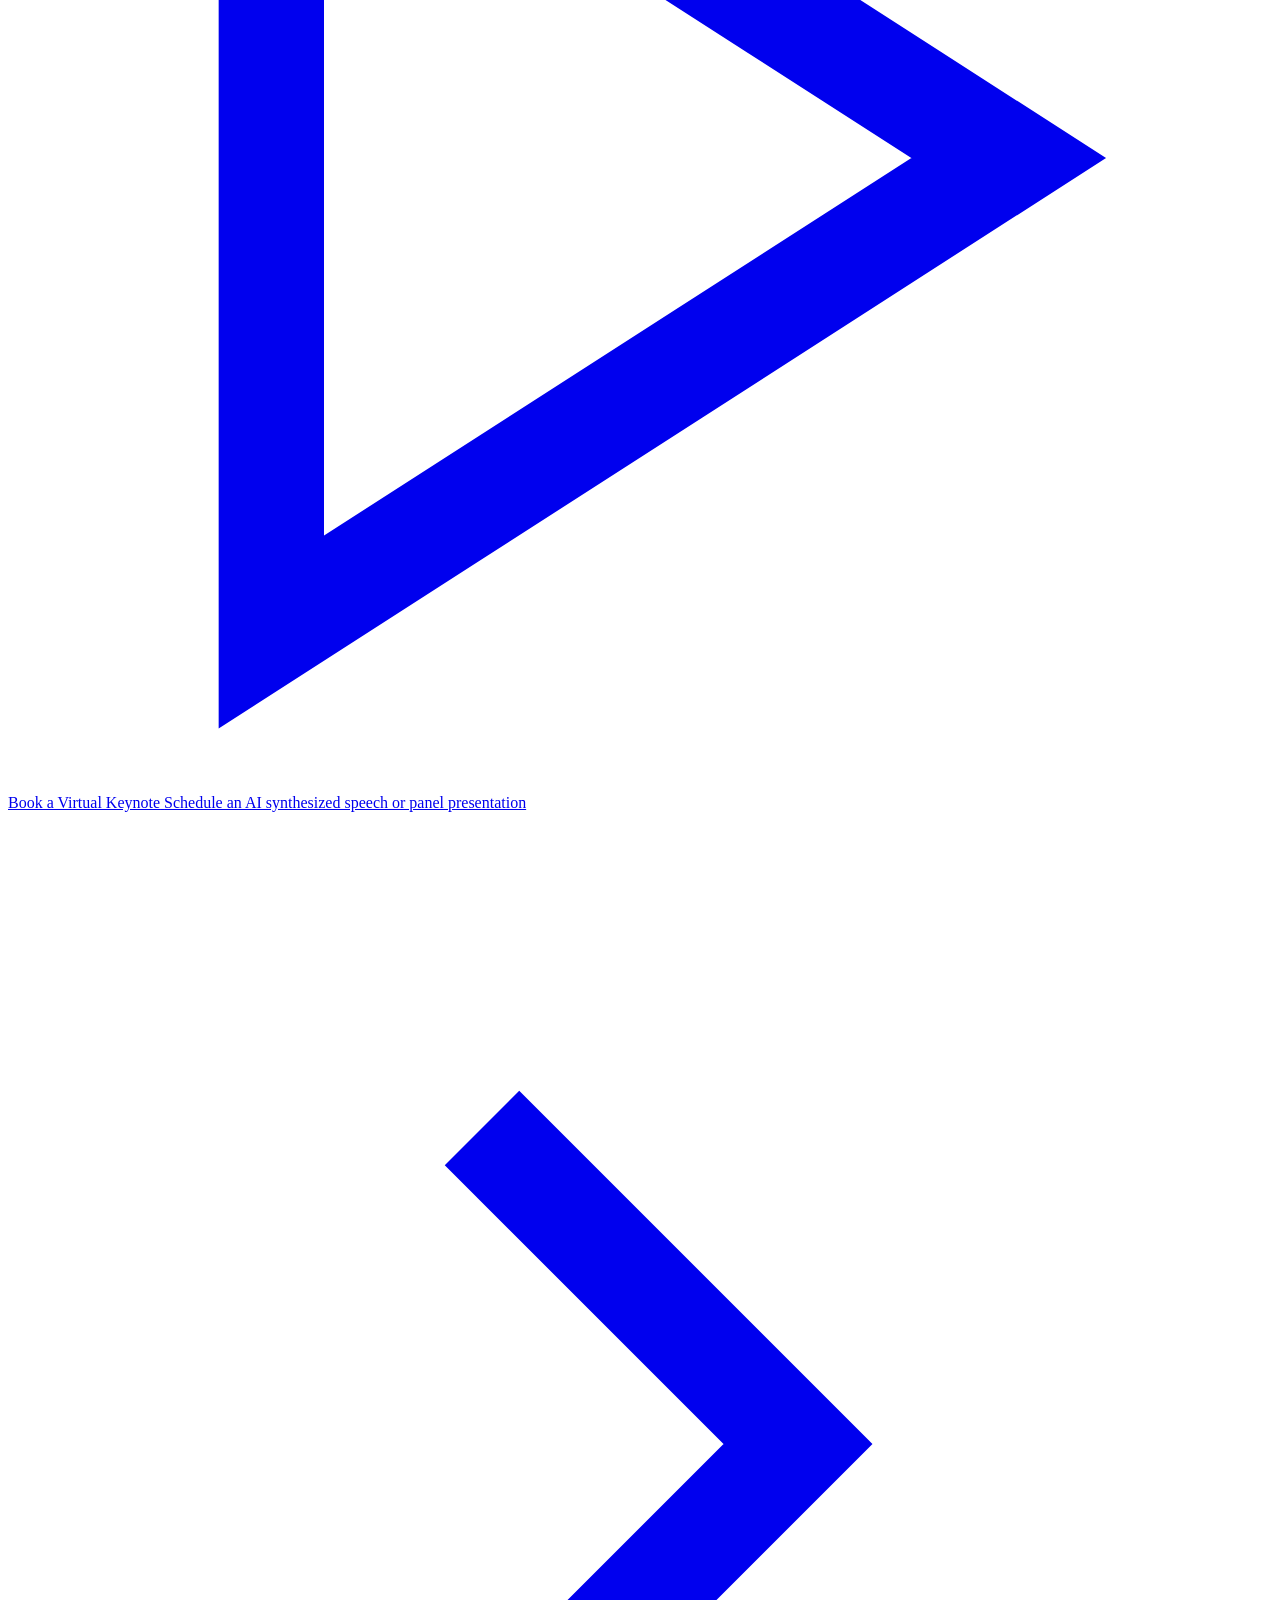
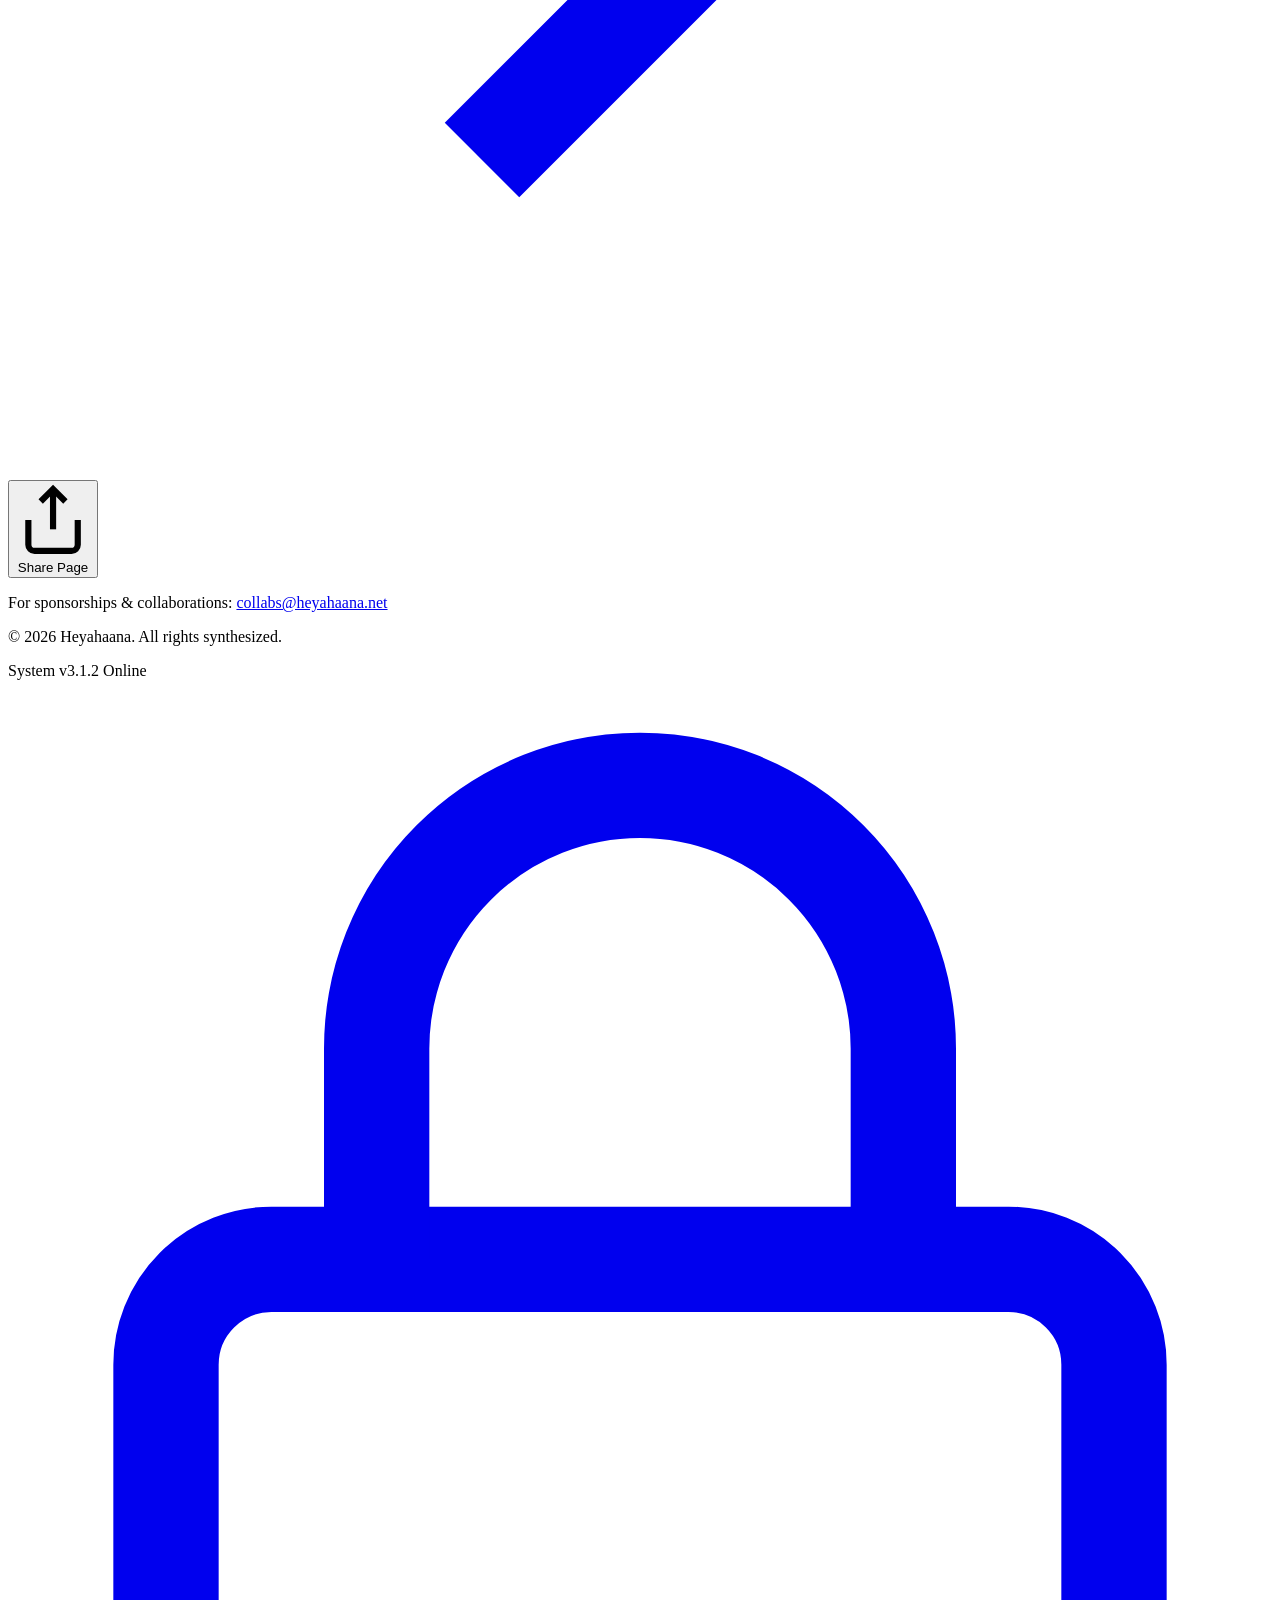
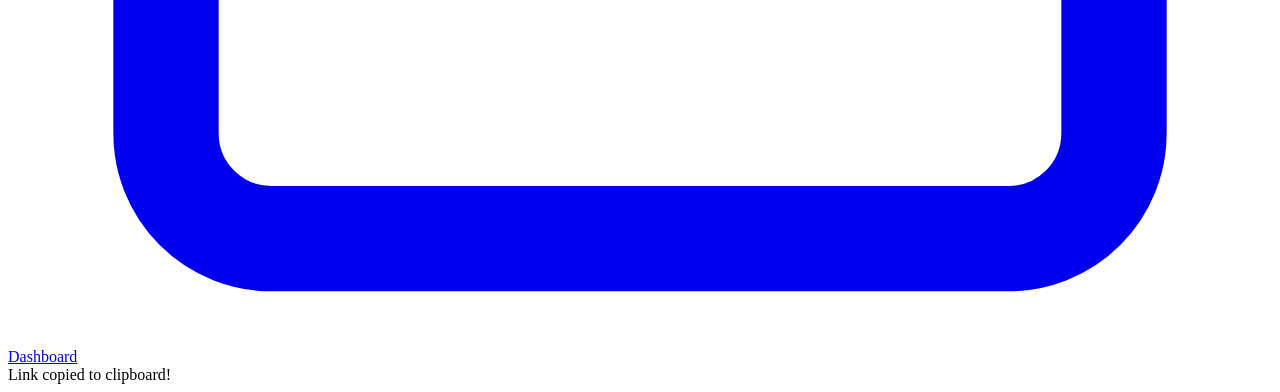
==== commit f192bdc2: "feat: completely remove social links grid section" ====
--- a/index.html
+++ b/index.html
@@ -62,37 +62,7 @@
                 Exploring the intersection of human creativity &amp; machine learning.
             </p>
             
-            <!-- Social Links Grid -->
-            <div class="social-grid">
-                <div class="social-icon-link" aria-label="X (formerly Twitter)">
-                    <svg viewBox="0 0 24 24" fill="currentColor">
-                        <path d="M18.244 2.25h3.308l-7.227 8.26 8.502 11.24H16.17l-5.214-6.817L4.99 21.75H1.68l7.73-8.835L1.254 2.25H8.08l4.713 6.231zm-1.161 17.52h1.833L7.084 4.126H5.117z"/>
-                    </svg>
-                </div>
-                <div class="social-icon-link" aria-label="Instagram">
-                    <svg viewBox="0 0 24 24" fill="none" stroke="currentColor" stroke-width="2" stroke-linecap="round" stroke-linejoin="round">
-                        <rect x="2" y="2" width="20" height="20" rx="5" ry="5"></rect>
-                        <path d="M16 11.37A4 4 0 1 1 12.63 8 4 4 0 0 1 16 11.37z"></path>
-                        <line x1="17.5" y1="6.5" x2="17.51" y2="6.5"></line>
-                    </svg>
-                </div>
-                <div class="social-icon-link" aria-label="YouTube">
-                    <svg viewBox="0 0 24 24" fill="none" stroke="currentColor" stroke-width="2" stroke-linecap="round" stroke-linejoin="round">
-                        <path d="M22.54 6.42a2.78 2.78 0 0 0-1.94-2C18.88 4 12 4 12 4s-6.88 0-8.6.46a2.78 2.78 0 0 0-1.94 2A29 29 0 0 0 1 11.75a29 29 0 0 0 .46 5.33A2.78 2.78 0 0 0 3.4 19c1.72.46 8.6.46 8.6.46s6.88 0 8.6-.46a2.78 2.78 0 0 0 1.94-2 29 29 0 0 0 .46-5.25 29 29 0 0 0-.46-5.33z"></path>
-                        <polygon points="9.75 15.02 15.5 11.75 9.75 8.48 9.75 15.02"></polygon>
-                    </svg>
-                </div>
-                <div class="social-icon-link" aria-label="GitHub">
-                    <svg viewBox="0 0 24 24" fill="none" stroke="currentColor" stroke-width="2" stroke-linecap="round" stroke-linejoin="round">
-                        <path d="M9 19c-5 1.5-5-2.5-7-3m14 6v-3.87a3.37 3.37 0 0 0-.94-2.61c3.14-.35 6.44-1.54 6.44-7A5.44 5.44 0 0 0 20 4.77 5.07 5.07 0 0 0 19.91 1S18.73.65 16 2.48a13.38 13.38 0 0 0-7 0C6.27.65 5.09 1 5.09 1A5.07 5.07 0 0 0 5 4.77a5.44 5.44 0 0 0-1.5 3.78c0 5.42 3.3 6.61 6.44 7A3.37 3.37 0 0 0 9 18.13V22"></path>
-                    </svg>
-                </div>
-                <div class="social-icon-link" aria-label="Discord">
-                    <svg viewBox="0 0 127.14 96.36" fill="currentColor">
-                        <path d="M107.7,8.07A105.15,105.15,0,0,0,77.26,0a77.19,77.19,0,0,0-3.3,6.83A96.67,96.67,0,0,0,53.22,6.83,77.19,77.19,0,0,0,49.88,0,105.15,105.15,0,0,0,19.44,8.07C3.66,31.58-1.86,54.65,1,77.53A105.73,105.73,0,0,0,32,96.36a77.7,77.7,0,0,0,6.63-10.85,68.43,68.43,0,0,1-10.45-5c.87-.64,1.71-1.32,2.51-2a75.48,75.48,0,0,0,72.77,0c.8.71,1.64,1.39,2.51,2a68.21,68.21,0,0,1-10.45,5,77.84,77.84,0,0,0,6.63,10.85,105.73,105.73,0,0,0,31.06-18.83C129.3,48.24,123,25.41,107.7,8.07ZM42.45,65.69C36.18,65.69,31,60,31,53S36.18,40.36,42.45,40.36,53.83,46,53.83,53,48.72,65.69,42.45,65.69Zm42.24,0C78.41,65.69,73.24,60,73.24,53S78.41,40.36,84.69,40.36,96.07,46,96.07,53,91,65.69,84.69,65.69Z"/>
-                    </svg>
-                </div>
-            </div>
+
         </header>
 
         <!-- Main Content Area -->
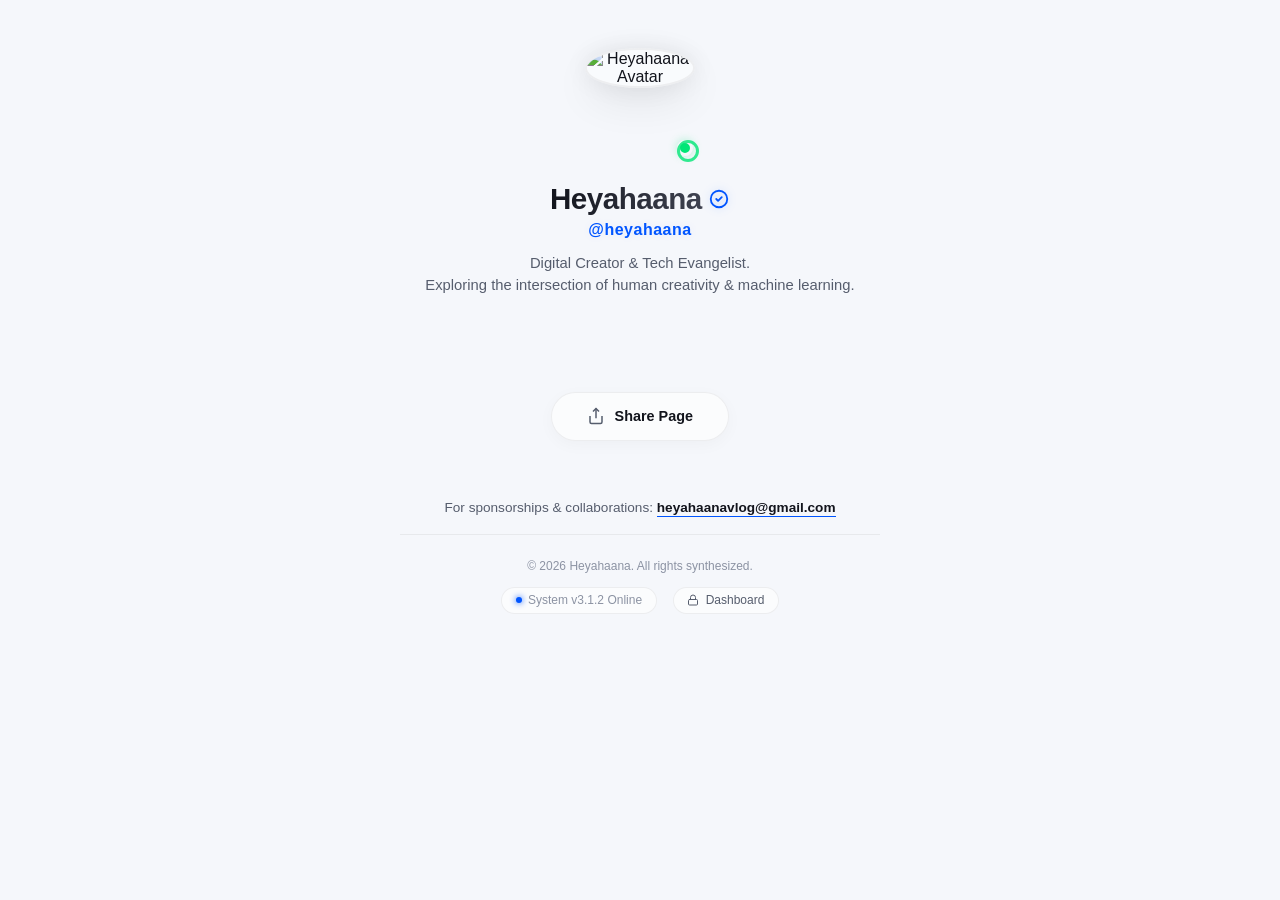
==== commit 30c1eb30: "Update business inquiry email in footer" ====
--- a/index.html
+++ b/index.html
@@ -29,7 +29,7 @@
     <link href="https://fonts.googleapis.com/css2?family=Outfit:wght@300;400;600;800&family=Plus+Jakarta+Sans:wght@300;400;500;600&display=swap" rel="stylesheet">
     
     <!-- Stylesheets -->
-    <link rel="stylesheet" href="style.css">
+    <link rel="stylesheet" href="style.css?v=2">
 </head>
 <body>
     <!-- Ambient Background Glows -->
@@ -89,7 +89,7 @@
 
         <!-- Footer -->
         <footer class="profile-footer fade-in-delayed">
-            <p class="business-inquiry">For sponsorships &amp; collaborations: <a href="mailto:collabs@heyahaana.net">collabs@heyahaana.net</a></p>
+            <p class="business-inquiry">For sponsorships &amp; collaborations: <a href="mailto:heyahaanavlog@gmail.com">heyahaanavlog@gmail.com</a></p>
             <div class="footer-bottom">
                 <p>&copy; 2026 Heyahaana. All rights synthesized.</p>
                 <div class="footer-actions">
@@ -113,6 +113,6 @@
     <div id="toast" class="toast" role="alert">Link copied to clipboard!</div>
 
     <!-- Application Script -->
-    <script src="app.js"></script>
+    <script src="app.js?v=2"></script>
 </body>
 </html>
--- a/style.css
+++ b/style.css
@@ -0,0 +1,1431 @@
+/* CSS Reset and Base Variables - White Theme */
+:root {
+    --bg-base: #f5f7fb;
+    --bg-surface: rgba(255, 255, 255, 0.45);
+    --bg-surface-hover: rgba(255, 255, 255, 0.75);
+    --border-color: rgba(0, 0, 0, 0.06);
+    --border-color-hover: rgba(0, 85, 255, 0.25);
+    
+    --text-primary: #12141c;
+    --text-secondary: #565d6d;
+    --text-muted: #8c93a3;
+    
+    --color-accent-cyan: #0088ff;
+    --color-accent-blue: #0055ff;
+    --color-accent-purple: #7f00ff;
+    --color-accent-pink: #d80073;
+    --color-accent-red: #e6003e;
+    
+    --grad-primary: linear-gradient(135deg, var(--color-accent-cyan) 0%, var(--color-accent-blue) 40%, var(--color-accent-purple) 75%, var(--color-accent-pink) 100%);
+    --grad-text: linear-gradient(90deg, #12141c 0%, #474b5a 100%);
+    --grad-glowing-accent: linear-gradient(90deg, var(--color-accent-cyan), var(--color-accent-purple), var(--color-accent-pink), var(--color-accent-cyan));
+    
+    --font-heading: 'Outfit', sans-serif;
+    --font-body: 'Plus Jakarta Sans', sans-serif;
+    
+    --shadow-sm: 0 4px 16px rgba(0, 0, 0, 0.03);
+    --shadow-md: 0 8px 24px rgba(0, 0, 0, 0.05);
+    --shadow-lg: 0 16px 40px rgba(0, 0, 0, 0.07);
+    --shadow-glow: 0 0 20px rgba(0, 85, 255, 0.08);
+    
+    --transition-fast: 0.2s cubic-bezier(0.4, 0, 0.2, 1);
+    --transition-normal: 0.3s cubic-bezier(0.4, 0, 0.2, 1);
+    --transition-slow: 0.6s cubic-bezier(0.4, 0, 0.2, 1);
+    
+    --container-max-width: 480px;
+}
+
+* {
+    margin: 0;
+    padding: 0;
+    box-sizing: border-box;
+}
+
+html {
+    scroll-behavior: smooth;
+    background-color: var(--bg-base);
+    font-size: 16px;
+    -webkit-font-smoothing: antialiased;
+    -moz-osx-font-smoothing: grayscale;
+}
+
+body {
+    font-family: var(--font-body);
+    color: var(--text-primary);
+    background-color: var(--bg-base);
+    min-height: 100vh;
+    overflow-x: hidden;
+    position: relative;
+    display: flex;
+    justify-content: center;
+    align-items: flex-start;
+    padding: 2rem 1rem;
+}
+
+/* Scrollbar styling */
+::-webkit-scrollbar {
+    width: 6px;
+}
+::-webkit-scrollbar-track {
+    background: var(--bg-base);
+}
+::-webkit-scrollbar-thumb {
+    background: rgba(0, 0, 0, 0.08);
+    border-radius: 10px;
+}
+::-webkit-scrollbar-thumb:hover {
+    background: rgba(0, 85, 255, 0.3);
+}
+
+/* Ambient Background Glows */
+.ambient-glow {
+    position: fixed;
+    border-radius: 50%;
+    filter: blur(140px);
+    z-index: -10;
+    pointer-events: none;
+    opacity: 0.35;
+}
+
+.glow-1 {
+    width: 500px;
+    height: 500px;
+    background: radial-gradient(circle, rgba(127, 0, 255, 0.3) 0%, transparent 70%);
+    top: -150px;
+    left: -150px;
+    animation: floatGlow1 25s ease-in-out infinite alternate;
+}
+
+.glow-2 {
+    width: 600px;
+    height: 600px;
+    background: radial-gradient(circle, rgba(0, 136, 255, 0.3) 0%, transparent 75%);
+    bottom: -200px;
+    right: -200px;
+    animation: floatGlow2 30s ease-in-out infinite alternate;
+}
+
+@keyframes floatGlow1 {
+    0% { transform: translate(0, 0) scale(1); }
+    100% { transform: translate(120px, 80px) scale(1.15); }
+}
+
+@keyframes floatGlow2 {
+    0% { transform: translate(0, 0) scale(1); }
+    100% { transform: translate(-100px, -120px) scale(0.9); }
+}
+
+/* Custom Cursor Glow (Desktop) */
+.cursor-glow {
+    width: 250px;
+    height: 250px;
+    background: radial-gradient(circle, rgba(0, 85, 255, 0.06) 0%, transparent 70%);
+    position: fixed;
+    top: 0;
+    left: 0;
+    transform: translate(-50%, -50%);
+    pointer-events: none;
+    z-index: -5;
+    border-radius: 50%;
+    opacity: 0;
+    transition: opacity 0.5s ease;
+}
+
+body:hover .cursor-glow {
+    opacity: 1;
+}
+
+/* Main Layout Container */
+.container {
+    width: 100%;
+    max-width: var(--container-max-width);
+    margin: 0 auto;
+    display: flex;
+    flex-direction: column;
+    gap: 2.2rem;
+}
+
+/* Utilities for Animations */
+.fade-in {
+    opacity: 0;
+    transform: translateY(20px);
+    animation: fadeInUp 0.8s cubic-bezier(0.16, 1, 0.3, 1) forwards;
+}
+
+.fade-in-delayed {
+    opacity: 0;
+    transform: translateY(20px);
+    animation: fadeInUp 0.8s cubic-bezier(0.16, 1, 0.3, 1) 0.25s forwards;
+}
+
+@keyframes fadeInUp {
+    to {
+        opacity: 1;
+        transform: translateY(0);
+    }
+}
+
+/* Profile Header */
+.profile-header {
+    text-align: center;
+    display: flex;
+    flex-direction: column;
+    align-items: center;
+    position: relative;
+    padding-top: 1rem;
+}
+
+.avatar-wrapper {
+    position: relative;
+    width: 110px;
+    height: 110px;
+    margin-bottom: 1.5rem;
+}
+
+.profile-avatar {
+    width: 100%;
+    height: 100%;
+    border-radius: 50%;
+    object-fit: cover;
+    border: 2.5px solid rgba(0, 0, 0, 0.05);
+    box-shadow: var(--shadow-lg), 0 0 25px rgba(0, 0, 0, 0.08);
+    background-color: var(--bg-surface);
+    transition: transform var(--transition-slow);
+}
+
+.avatar-wrapper:hover .profile-avatar {
+    transform: rotate(5deg) scale(1.04);
+    border-color: var(--color-accent-blue);
+    box-shadow: var(--shadow-lg), 0 0 25px rgba(0, 85, 255, 0.15);
+}
+
+/* Pulsing Online Badge */
+.pulse-indicator {
+    position: absolute;
+    bottom: 2px;
+    right: 2px;
+    width: 16px;
+    height: 16px;
+    background-color: #00e676;
+    border: 3px solid var(--bg-base);
+    border-radius: 50%;
+    box-shadow: 0 0 10px rgba(0, 230, 118, 0.3);
+}
+
+.pulse-indicator::after {
+    content: '';
+    position: absolute;
+    top: -3px;
+    left: -3px;
+    width: 16px;
+    height: 16px;
+    border-radius: 50%;
+    border: 3px solid #00e676;
+    opacity: 0.8;
+    animation: badgePulse 2s infinite ease-out;
+}
+
+@keyframes badgePulse {
+    0% { transform: scale(1); opacity: 1; }
+    100% { transform: scale(2.2); opacity: 0; }
+}
+
+.profile-name {
+    font-family: var(--font-heading);
+    font-size: 1.85rem;
+    font-weight: 800;
+    letter-spacing: -0.5px;
+    display: inline-flex;
+    align-items: center;
+    gap: 0.4rem;
+    margin-bottom: 0.3rem;
+    background: var(--grad-text);
+    -webkit-background-clip: text;
+    -webkit-text-fill-color: transparent;
+}
+
+.verified-badge {
+    color: var(--color-accent-blue);
+    display: inline-flex;
+    align-items: center;
+    width: 22px;
+    height: 22px;
+}
+
+.verified-badge svg {
+    width: 100%;
+    height: 100%;
+    filter: drop-shadow(0 0 4px rgba(0, 85, 255, 0.2));
+}
+
+.profile-handle {
+    font-family: var(--font-heading);
+    font-size: 1rem;
+    font-weight: 600;
+    color: var(--color-accent-blue);
+    letter-spacing: 0.5px;
+    margin-bottom: 0.8rem;
+    text-shadow: 0 0 10px rgba(0, 85, 255, 0.08);
+}
+
+.profile-bio {
+    font-size: 0.925rem;
+    line-height: 1.5;
+    color: var(--text-secondary);
+    max-width: 90%;
+    margin-bottom: 1.5rem;
+}
+
+/* Social Grid */
+.social-grid {
+    display: flex;
+    justify-content: center;
+    gap: 1.1rem;
+    margin-bottom: 0.5rem;
+}
+
+.social-icon-link {
+    display: flex;
+    align-items: center;
+    justify-content: center;
+    width: 44px;
+    height: 44px;
+    border-radius: 50%;
+    background: var(--bg-surface);
+    border: 1px solid var(--border-color);
+    color: var(--text-secondary);
+    transition: all var(--transition-fast);
+}
+
+.social-icon-link svg {
+    width: 20px;
+    height: 20px;
+    transition: transform var(--transition-fast);
+}
+
+.social-icon-link:hover {
+    color: var(--color-accent-blue);
+    border-color: var(--color-accent-blue);
+    background: rgba(0, 85, 255, 0.04);
+    box-shadow: var(--shadow-glow);
+    transform: translateY(-3px);
+}
+
+.social-icon-link:hover svg {
+    transform: scale(1.12);
+}
+
+.social-icon-link:active {
+    transform: translateY(-1px) scale(0.96);
+}
+
+/* Main Content Wrapper */
+.content-area {
+    display: flex;
+    flex-direction: column;
+    gap: 1.8rem;
+}
+
+/* Glassmorphism Card Base Styles */
+.featured-card, .link-card, .admin-card {
+    background: var(--bg-surface);
+    backdrop-filter: blur(20px) saturate(180%);
+    -webkit-backdrop-filter: blur(20px) saturate(180%);
+    border-radius: 20px;
+    border: 1px solid var(--border-color);
+    transition: all var(--transition-normal);
+}
+
+/* Featured Campaign Card (Commercial Promo) */
+.featured-card {
+    overflow: hidden;
+    display: flex;
+    flex-direction: column;
+    box-shadow: var(--shadow-md);
+}
+
+.featured-card:hover {
+    border-color: rgba(0, 0, 0, 0.1);
+    box-shadow: var(--shadow-lg), 0 5px 25px rgba(0, 0, 0, 0.05);
+    transform: translateY(-4px);
+}
+
+.featured-image-container {
+    position: relative;
+    width: 100%;
+    height: 190px;
+    overflow: hidden;
+}
+
+.featured-img {
+    width: 100%;
+    height: 100%;
+    object-fit: cover;
+    transition: transform 1.2s cubic-bezier(0.16, 1, 0.3, 1);
+}
+
+.featured-card:hover .featured-img {
+    transform: scale(1.05);
+}
+
+.featured-tag {
+    position: absolute;
+    top: 15px;
+    left: 15px;
+    font-family: var(--font-heading);
+    font-weight: 800;
+    font-size: 0.7rem;
+    letter-spacing: 1px;
+    background: var(--grad-primary);
+    color: #ffffff;
+    padding: 0.35rem 0.75rem;
+    border-radius: 50px;
+    box-shadow: 0 4px 15px rgba(0, 85, 255, 0.3);
+}
+
+.featured-body {
+    padding: 1.5rem;
+    display: flex;
+    flex-direction: column;
+    gap: 0.75rem;
+}
+
+.featured-title {
+    font-family: var(--font-heading);
+    font-size: 1.25rem;
+    font-weight: 600;
+    line-height: 1.3;
+}
+
+.featured-description {
+    font-size: 0.875rem;
+    color: var(--text-secondary);
+    line-height: 1.5;
+}
+
+/* Premium CTA Button inside Featured Card */
+.cta-button {
+    text-decoration: none;
+    font-family: var(--font-heading);
+    font-weight: 800;
+    font-size: 0.875rem;
+    letter-spacing: 0.5px;
+    display: inline-flex;
+    align-items: center;
+    justify-content: center;
+    gap: 0.5rem;
+    margin-top: 0.5rem;
+    padding: 0.9rem 1.5rem;
+    border-radius: 12px;
+    position: relative;
+    overflow: hidden;
+    background: var(--grad-primary);
+    color: #ffffff;
+    box-shadow: 0 4px 18px rgba(0, 85, 255, 0.25);
+    transition: all var(--transition-fast);
+}
+
+.cta-button::before {
+    content: '';
+    position: absolute;
+    top: 0;
+    left: -100%;
+    width: 50%;
+    height: 100%;
+    background: linear-gradient(90deg, transparent, rgba(255, 255, 255, 0.25), transparent);
+    transform: skewX(-25deg);
+    transition: none;
+}
+
+.cta-button:hover::before {
+    animation: shineSweep 1.2s ease-in-out infinite;
+}
+
+@keyframes shineSweep {
+    100% { left: 200%; }
+}
+
+.cta-button:hover {
+    transform: translateY(-2px);
+    box-shadow: 0 8px 25px rgba(0, 85, 255, 0.35);
+}
+
+.cta-button:active {
+    transform: translateY(0);
+    box-shadow: 0 4px 10px rgba(0, 85, 255, 0.15);
+}
+
+.cta-button svg {
+    transition: transform var(--transition-fast);
+}
+
+.cta-button:hover svg {
+    transform: translateX(4px);
+}
+
+/* Links Section */
+.links-section {
+    display: flex;
+    flex-direction: column;
+    gap: 1rem;
+}
+
+/* Interactive link cards */
+.link-card {
+    text-decoration: none;
+    display: flex;
+    align-items: center;
+    padding: 1.15rem;
+    gap: 1.15rem;
+    box-shadow: var(--shadow-sm);
+    position: relative;
+    overflow: hidden;
+}
+
+.link-card::before {
+    content: '';
+    position: absolute;
+    top: 0;
+    left: 0;
+    width: 3px;
+    height: 100%;
+    background: var(--grad-primary);
+    opacity: 0;
+    transition: opacity var(--transition-fast);
+}
+
+.link-card:hover {
+    transform: scale(1.015) translateY(-2px);
+    border-color: var(--border-color-hover);
+    background: var(--bg-surface-hover);
+    box-shadow: var(--shadow-md), 0 5px 15px rgba(0, 0, 0, 0.03);
+}
+
+.link-card:hover::before {
+    opacity: 1;
+}
+
+.link-icon {
+    display: flex;
+    align-items: center;
+    justify-content: center;
+    width: 44px;
+    height: 44px;
+    border-radius: 12px;
+    background: rgba(0, 0, 0, 0.02);
+    border: 1px solid rgba(0, 0, 0, 0.04);
+    color: var(--color-accent-blue);
+    flex-shrink: 0;
+    transition: all var(--transition-normal);
+}
+
+.link-card:hover .link-icon {
+    background: rgba(0, 85, 255, 0.06);
+    border-color: rgba(0, 85, 255, 0.15);
+    color: var(--color-accent-blue);
+    box-shadow: 0 0 10px rgba(0, 85, 255, 0.05);
+}
+
+.link-icon svg {
+    width: 22px;
+    height: 22px;
+}
+
+.link-info {
+    flex-grow: 1;
+    display: flex;
+    flex-direction: column;
+    gap: 0.25rem;
+}
+
+.link-title {
+    font-family: var(--font-heading);
+    font-weight: 600;
+    font-size: 1.05rem;
+    color: var(--text-primary);
+}
+
+.link-sub {
+    font-size: 0.8rem;
+    color: var(--text-secondary);
+    line-height: 1.3;
+}
+
+.link-arrow {
+    display: flex;
+    align-items: center;
+    justify-content: center;
+    color: var(--text-muted);
+    transition: all var(--transition-fast);
+}
+
+.link-arrow svg {
+    width: 18px;
+    height: 18px;
+}
+
+.link-card:hover .link-arrow {
+    color: var(--color-accent-blue);
+    transform: translateX(3px);
+}
+
+/* Interactive Share Button Grid */
+.share-container {
+    display: flex;
+    justify-content: center;
+    margin-top: 0.5rem;
+}
+
+.share-btn {
+    display: flex;
+    align-items: center;
+    justify-content: center;
+    gap: 0.6rem;
+    padding: 0.9rem 2.2rem;
+    border-radius: 50px;
+    background: rgba(255, 255, 255, 0.6);
+    border: 1px solid var(--border-color);
+    color: var(--text-primary);
+    font-family: var(--font-heading);
+    font-weight: 600;
+    font-size: 0.9rem;
+    cursor: pointer;
+    box-shadow: var(--shadow-sm);
+    transition: all var(--transition-fast);
+}
+
+.share-btn svg {
+    width: 18px;
+    height: 18px;
+    color: var(--text-secondary);
+    transition: transform var(--transition-fast);
+}
+
+.share-btn:hover {
+    background: #ffffff;
+    border-color: rgba(0, 0, 0, 0.15);
+    transform: translateY(-2px);
+}
+
+.share-btn:hover svg {
+    color: var(--color-accent-blue);
+    transform: translateY(-2px);
+}
+
+.share-btn:active {
+    transform: scale(0.97) translateY(0);
+}
+
+/* Footer Section */
+.profile-footer {
+    text-align: center;
+    margin-top: 1.5rem;
+    padding-bottom: 2rem;
+    display: flex;
+    flex-direction: column;
+    gap: 1.2rem;
+}
+
+.business-inquiry {
+    font-size: 0.85rem;
+    color: var(--text-secondary);
+}
+
+.business-inquiry a {
+    color: var(--text-primary);
+    text-decoration: none;
+    font-weight: 600;
+    border-bottom: 1.5px solid var(--color-accent-blue);
+    padding-bottom: 1px;
+    transition: all var(--transition-fast);
+}
+
+.business-inquiry a:hover {
+    color: var(--color-accent-blue);
+    text-shadow: 0 0 10px rgba(0, 85, 255, 0.1);
+}
+
+.footer-bottom {
+    display: flex;
+    flex-direction: column;
+    align-items: center;
+    gap: 0.85rem;
+    border-top: 1px solid var(--border-color);
+    padding-top: 1.5rem;
+    font-size: 0.75rem;
+    color: var(--text-muted);
+}
+
+.footer-actions {
+    display: flex;
+    justify-content: center;
+    align-items: center;
+    gap: 1rem;
+    width: 100%;
+}
+
+.system-status {
+    display: inline-flex;
+    align-items: center;
+    gap: 0.4rem;
+    background: rgba(255, 255, 255, 0.6);
+    border: 1px solid var(--border-color);
+    padding: 0.35rem 0.85rem;
+    border-radius: 50px;
+}
+
+.pulse-dot {
+    width: 6px;
+    height: 6px;
+    background-color: var(--color-accent-blue);
+    border-radius: 50%;
+    box-shadow: 0 0 6px var(--color-accent-blue);
+    animation: indicatorPulse 1.2s infinite alternate;
+}
+
+.admin-access-btn {
+    display: inline-flex;
+    align-items: center;
+    gap: 0.4rem;
+    background: rgba(255, 255, 255, 0.6);
+    border: 1px solid var(--border-color);
+    padding: 0.35rem 0.85rem;
+    border-radius: 50px;
+    color: var(--text-secondary);
+    text-decoration: none;
+    transition: all var(--transition-fast);
+}
+
+.admin-access-btn svg {
+    width: 12px;
+    height: 12px;
+}
+
+.admin-access-btn:hover {
+    color: var(--color-accent-blue);
+    border-color: rgba(0, 85, 255, 0.2);
+    background: #ffffff;
+}
+
+/* Notification Toast */
+.toast {
+    position: fixed;
+    bottom: 24px;
+    left: 50%;
+    transform: translate(-50%, 40px);
+    background: rgba(255, 255, 255, 0.95);
+    border: 1px solid var(--color-accent-blue);
+    box-shadow: 0 8px 30px rgba(0, 0, 0, 0.08), 0 0 15px rgba(0, 85, 255, 0.1);
+    color: var(--text-primary);
+    font-size: 0.875rem;
+    padding: 0.9rem 1.6rem;
+    border-radius: 50px;
+    opacity: 0;
+    pointer-events: none;
+    z-index: 999;
+    transition: all 0.4s cubic-bezier(0.175, 0.885, 0.32, 1.275);
+    backdrop-filter: blur(10px);
+}
+
+.toast.show {
+    opacity: 1;
+    transform: translate(-50%, 0);
+}
+
+/* Hover/active styles for mobile touch compatibility */
+@media (hover: none) {
+    .cursor-glow {
+        display: none;
+    }
+}
+
+/* ====================================================
+   ADMIN PANEL DASHBOARD STYLES
+   ==================================================== */
+.admin-body {
+    padding: 2rem 1.5rem;
+}
+
+.admin-container {
+    max-width: 540px;
+}
+
+.admin-header {
+    margin-bottom: 0.5rem;
+}
+
+.admin-title-row {
+    display: flex;
+    align-items: center;
+    gap: 0.8rem;
+    margin-bottom: 0.4rem;
+}
+
+.admin-title-row h1 {
+    font-family: var(--font-heading);
+    font-weight: 800;
+    font-size: 1.8rem;
+    background: var(--grad-primary);
+    -webkit-background-clip: text;
+    -webkit-text-fill-color: transparent;
+}
+
+.back-arrow-link {
+    color: var(--text-secondary);
+    display: inline-flex;
+    align-items: center;
+    justify-content: center;
+    width: 36px;
+    height: 36px;
+    border-radius: 50%;
+    background: rgba(255, 255, 255, 0.6);
+    border: 1px solid var(--border-color);
+    transition: all var(--transition-fast);
+}
+
+.back-arrow-link svg {
+    width: 18px;
+    height: 18px;
+}
+
+.back-arrow-link:hover {
+    color: var(--color-accent-blue);
+    border-color: var(--color-accent-blue);
+    background: #ffffff;
+}
+
+.admin-subtitle {
+    font-size: 0.875rem;
+    color: var(--text-secondary);
+    line-height: 1.4;
+}
+
+/* Passcode Lock Screen Overlay */
+.lock-screen-overlay {
+    position: fixed;
+    top: 0;
+    left: 0;
+    width: 100vw;
+    height: 100vh;
+    background: rgba(245, 247, 251, 0.8);
+    backdrop-filter: blur(25px);
+    -webkit-backdrop-filter: blur(25px);
+    z-index: 1000;
+    display: flex;
+    align-items: center;
+    justify-content: center;
+    padding: 1.5rem;
+    transition: opacity 0.3s ease;
+}
+
+.lock-card {
+    background: var(--bg-surface);
+    border: 1px solid var(--border-color);
+    border-radius: 24px;
+    padding: 2.2rem 2rem;
+    width: 100%;
+    max-width: 400px;
+    text-align: center;
+    box-shadow: var(--shadow-lg), 0 0 40px rgba(0, 85, 255, 0.04);
+    display: flex;
+    flex-direction: column;
+    align-items: center;
+    gap: 1.2rem;
+}
+
+.lock-icon {
+    width: 60px;
+    height: 60px;
+    border-radius: 50%;
+    background: rgba(0, 85, 255, 0.05);
+    border: 1px solid rgba(0, 85, 255, 0.15);
+    color: var(--color-accent-blue);
+    display: flex;
+    align-items: center;
+    justify-content: center;
+    box-shadow: 0 0 15px rgba(0, 85, 255, 0.05);
+}
+
+.lock-icon svg {
+    width: 26px;
+    height: 26px;
+}
+
+.lock-card h2 {
+    font-family: var(--font-heading);
+    font-size: 1.45rem;
+    font-weight: 700;
+}
+
+.lock-card p {
+    font-size: 0.875rem;
+    color: var(--text-secondary);
+    line-height: 1.4;
+}
+
+.passcode-input-group {
+    width: 100%;
+    display: flex;
+    gap: 0.6rem;
+    margin-top: 0.5rem;
+}
+
+#passcode-field {
+    flex-grow: 1;
+    background: #ffffff;
+    border: 1px solid rgba(0, 0, 0, 0.1);
+    border-radius: 12px;
+    padding: 0.8rem 1rem;
+    color: var(--text-primary);
+    font-size: 1rem;
+    letter-spacing: 2px;
+    font-family: var(--font-body);
+    transition: all var(--transition-fast);
+}
+
+#passcode-field:focus {
+    outline: none;
+    border-color: rgba(0, 85, 255, 0.4);
+    box-shadow: 0 0 10px rgba(0, 85, 255, 0.05);
+}
+
+#passcode-submit-btn {
+    background: var(--grad-primary);
+    border: none;
+    color: #ffffff;
+    font-family: var(--font-heading);
+    font-weight: 800;
+    padding: 0 1.5rem;
+    border-radius: 12px;
+    cursor: pointer;
+    transition: all var(--transition-fast);
+}
+
+#passcode-submit-btn:hover {
+    transform: translateY(-1px);
+    box-shadow: 0 4px 15px rgba(0, 85, 255, 0.25);
+}
+
+#passcode-submit-btn:active {
+    transform: translateY(0);
+}
+
+.lock-error-text {
+    font-size: 0.8rem !important;
+    color: var(--color-accent-red) !important;
+    min-height: 1.2rem;
+}
+
+.back-to-bio-btn {
+    text-decoration: none;
+    font-size: 0.85rem;
+    color: var(--text-muted);
+    transition: color var(--transition-fast);
+}
+
+.back-to-bio-btn:hover {
+    color: var(--text-secondary);
+}
+
+/* Admin Dashboard Cards styling */
+.admin-card {
+    padding: 1.5rem;
+    margin-bottom: 1.5rem;
+    box-shadow: var(--shadow-sm);
+}
+
+.admin-card-header {
+    display: flex;
+    justify-content: space-between;
+    align-items: center;
+    border-bottom: 1px solid var(--border-color);
+    padding-bottom: 0.85rem;
+    margin-bottom: 1.25rem;
+}
+
+.admin-card-header h3 {
+    font-family: var(--font-heading);
+    font-size: 1.15rem;
+    font-weight: 600;
+}
+
+.admin-card-body {
+    display: flex;
+    flex-direction: column;
+    gap: 1.1rem;
+    transition: opacity var(--transition-normal);
+}
+
+/* Form Styling */
+.form-group {
+    display: flex;
+    flex-direction: column;
+    gap: 0.4rem;
+    width: 100%;
+}
+
+.form-group label {
+    font-size: 0.75rem;
+    font-weight: 600;
+    text-transform: uppercase;
+    letter-spacing: 0.5px;
+    color: var(--text-secondary);
+}
+
+.form-group input, 
+.form-group textarea, 
+.form-group select {
+    background: #ffffff;
+    border: 1px solid rgba(0, 0, 0, 0.08);
+    border-radius: 10px;
+    padding: 0.75rem 0.95rem;
+    color: var(--text-primary);
+    font-family: var(--font-body);
+    font-size: 0.875rem;
+    width: 100%;
+    transition: all var(--transition-fast);
+}
+
+.form-group input:focus, 
+.form-group textarea:focus, 
+.form-group select:focus {
+    outline: none;
+    border-color: rgba(0, 85, 255, 0.4);
+    box-shadow: 0 0 10px rgba(0, 85, 255, 0.04);
+}
+
+.form-row-2 {
+    display: grid;
+    grid-template-columns: 1fr 1fr;
+    gap: 1rem;
+}
+
+/* Custom CSS Toggle Switch */
+.toggle-switch {
+    position: relative;
+    display: inline-block;
+    width: 44px;
+    height: 24px;
+}
+
+.toggle-switch input {
+    opacity: 0;
+    width: 0;
+    height: 0;
+}
+
+.toggle-slider {
+    position: absolute;
+    cursor: pointer;
+    top: 0;
+    left: 0;
+    right: 0;
+    bottom: 0;
+    background-color: rgba(0, 0, 0, 0.06);
+    transition: .3s cubic-bezier(0.4, 0, 0.2, 1);
+    border-radius: 34px;
+    border: 1px solid rgba(0, 0, 0, 0.08);
+}
+
+.toggle-slider:before {
+    position: absolute;
+    content: "";
+    height: 16px;
+    width: 16px;
+    left: 3px;
+    bottom: 3px;
+    background-color: var(--text-muted);
+    transition: .3s cubic-bezier(0.4, 0, 0.2, 1);
+    border-radius: 50%;
+}
+
+.toggle-switch input:checked + .toggle-slider {
+    background-color: rgba(0, 85, 255, 0.08);
+    border-color: rgba(0, 85, 255, 0.25);
+}
+
+.toggle-switch input:checked + .toggle-slider:before {
+    transform: translateX(20px);
+    background-color: var(--color-accent-blue);
+    box-shadow: 0 0 8px rgba(0, 85, 255, 0.2);
+}
+
+/* Links lists in dashboard */
+.links-list-panel {
+    display: flex;
+    flex-direction: column;
+    gap: 0.5rem;
+}
+
+.links-list-panel > label {
+    font-size: 0.75rem;
+    font-weight: 600;
+    text-transform: uppercase;
+    letter-spacing: 0.5px;
+    color: var(--text-secondary);
+    margin-bottom: 0.2rem;
+}
+
+.admin-links-list {
+    display: flex;
+    flex-direction: column;
+    gap: 0.6rem;
+    max-height: 250px;
+    overflow-y: auto;
+    border: 1px solid rgba(0, 0, 0, 0.08);
+    background: rgba(0, 0, 0, 0.02);
+    border-radius: 12px;
+    padding: 0.5rem;
+}
+
+.admin-link-row {
+    display: flex;
+    justify-content: space-between;
+    align-items: center;
+    padding: 0.75rem 1rem;
+    border-radius: 10px;
+    background: #ffffff;
+    border: 1px solid rgba(0, 0, 0, 0.06);
+    gap: 1rem;
+}
+
+.admin-link-row:hover {
+    border-color: rgba(0, 0, 0, 0.12);
+    box-shadow: var(--shadow-sm);
+}
+
+.row-info {
+    display: flex;
+    flex-direction: column;
+    gap: 0.2rem;
+    overflow: hidden;
+}
+
+.row-title {
+    font-size: 0.9rem;
+    font-weight: 600;
+    white-space: nowrap;
+    text-overflow: ellipsis;
+    overflow: hidden;
+}
+
+.row-sub {
+    font-size: 0.75rem;
+    color: var(--text-secondary);
+    white-space: nowrap;
+    text-overflow: ellipsis;
+    overflow: hidden;
+}
+
+.row-actions {
+    display: flex;
+    gap: 0.5rem;
+    flex-shrink: 0;
+}
+
+.btn-edit-row, .btn-delete-row {
+    background: #ffffff;
+    border: 1px solid rgba(0, 0, 0, 0.08);
+    width: 32px;
+    height: 32px;
+    border-radius: 8px;
+    display: flex;
+    align-items: center;
+    justify-content: center;
+    cursor: pointer;
+    transition: all var(--transition-fast);
+}
+
+.btn-edit-row svg, .btn-delete-row svg {
+    width: 14px;
+    height: 14px;
+}
+
+.btn-edit-row {
+    color: var(--color-accent-blue);
+}
+
+.btn-edit-row:hover {
+    background: rgba(0, 85, 255, 0.06);
+    border-color: var(--color-accent-blue);
+}
+
+.btn-delete-row {
+    color: var(--color-accent-red);
+}
+
+.btn-delete-row:hover {
+    background: rgba(230, 0, 62, 0.06);
+    border-color: var(--color-accent-red);
+}
+
+.no-links-msg {
+    text-align: center;
+    padding: 2rem 1rem;
+    font-size: 0.85rem;
+    color: var(--text-muted);
+}
+
+.admin-divider {
+    border: 0;
+    height: 1px;
+    background: rgba(0, 0, 0, 0.08);
+    margin: 0.5rem 0;
+}
+
+/* Link Form Subcard */
+.link-form-card {
+    background: rgba(0, 0, 0, 0.005);
+    border: 1px dashed rgba(0, 0, 0, 0.12);
+    border-radius: 12px;
+    padding: 1.15rem;
+    display: flex;
+    flex-direction: column;
+    gap: 1rem;
+}
+
+.link-form-card h4 {
+    font-family: var(--font-heading);
+    font-size: 0.95rem;
+    font-weight: 600;
+    color: var(--color-accent-blue);
+}
+
+.link-form-actions {
+    display: flex;
+    flex-direction: column;
+    justify-content: flex-end;
+}
+
+.hidden-label {
+    visibility: hidden;
+    height: 0.4rem;
+}
+
+.btn-group-2 {
+    display: grid;
+    grid-template-columns: 1fr auto;
+    gap: 0.5rem;
+}
+
+/* Button Classes */
+.admin-btn-primary {
+    background: var(--grad-primary);
+    border: none;
+    color: #ffffff;
+    font-family: var(--font-heading);
+    font-weight: 800;
+    font-size: 0.9rem;
+    padding: 0.85rem 1.75rem;
+    border-radius: 12px;
+    display: inline-flex;
+    align-items: center;
+    justify-content: center;
+    gap: 0.5rem;
+    cursor: pointer;
+    box-shadow: 0 4px 15px rgba(0, 85, 255, 0.25);
+    transition: all var(--transition-fast);
+}
+
+.admin-btn-primary svg {
+    width: 16px;
+    height: 16px;
+}
+
+.admin-btn-primary:hover {
+    transform: translateY(-2px);
+    box-shadow: 0 8px 25px rgba(0, 85, 255, 0.35);
+}
+
+.admin-btn-secondary {
+    background: rgba(0, 85, 255, 0.05);
+    border: 1px solid var(--color-accent-blue);
+    color: var(--color-accent-blue);
+    font-family: var(--font-heading);
+    font-weight: 600;
+    font-size: 0.85rem;
+    padding: 0.75rem 1rem;
+    border-radius: 10px;
+    cursor: pointer;
+    transition: all var(--transition-fast);
+}
+
+.admin-btn-secondary:hover {
+    background: rgba(0, 85, 255, 0.1);
+}
+
+.admin-btn-dark {
+    text-decoration: none;
+    background: rgba(0, 0, 0, 0.03);
+    border: 1px solid rgba(0, 0, 0, 0.08);
+    color: var(--text-secondary);
+    font-family: var(--font-heading);
+    font-weight: 600;
+    font-size: 0.875rem;
+    padding: 0.85rem 1.25rem;
+    border-radius: 12px;
+    display: inline-flex;
+    align-items: center;
+    justify-content: center;
+    cursor: pointer;
+    transition: all var(--transition-fast);
+}
+
+.admin-btn-dark:hover {
+    background: rgba(0, 0, 0, 0.06);
+    color: var(--text-primary);
+    border-color: rgba(0, 0, 0, 0.15);
+}
+
+.admin-save-footer {
+    display: flex;
+    justify-content: space-between;
+    align-items: center;
+    border-top: 1px solid var(--border-color);
+    padding-top: 1.5rem;
+    margin-top: 1rem;
+    margin-bottom: 2rem;
+}
+
+/* Helper utilities */
+.hidden {
+    display: none !important;
+}
+
+/* Visitor Log & Stats Styling */
+.btn-clear-visits {
+    background: transparent;
+    border: 1px solid rgba(230, 0, 62, 0.3);
+    color: var(--color-accent-red);
+    font-family: var(--font-heading);
+    font-weight: 600;
+    font-size: 0.75rem;
+    padding: 0.4rem 0.85rem;
+    border-radius: 8px;
+    cursor: pointer;
+    transition: all var(--transition-fast);
+}
+
+.btn-clear-visits:hover {
+    background: rgba(230, 0, 62, 0.05);
+    border-color: var(--color-accent-red);
+}
+
+.visitor-stats {
+    display: grid;
+    grid-template-columns: 1fr 1fr;
+    gap: 1rem;
+    margin-bottom: 0.5rem;
+}
+
+.stat-box {
+    background: #ffffff;
+    border: 1px solid rgba(0, 0, 0, 0.06);
+    border-radius: 12px;
+    padding: 1rem;
+    display: flex;
+    flex-direction: column;
+    align-items: center;
+    justify-content: center;
+    text-align: center;
+    box-shadow: var(--shadow-sm);
+}
+
+.stat-value {
+    font-family: var(--font-heading);
+    font-size: 1.75rem;
+    font-weight: 800;
+    background: var(--grad-primary);
+    -webkit-background-clip: text;
+    -webkit-text-fill-color: transparent;
+    margin-bottom: 0.2rem;
+}
+
+.stat-label {
+    font-size: 0.75rem;
+    font-weight: 600;
+    color: var(--text-secondary);
+    text-transform: uppercase;
+    letter-spacing: 0.5px;
+}
+
+.visitor-log-panel {
+    display: flex;
+    flex-direction: column;
+    gap: 0.5rem;
+}
+
+.visitor-log-panel > label {
+    font-size: 0.75rem;
+    font-weight: 600;
+    text-transform: uppercase;
+    letter-spacing: 0.5px;
+    color: var(--text-secondary);
+}
+
+.admin-visitor-list {
+    display: flex;
+    flex-direction: column;
+    gap: 0.6rem;
+    max-height: 250px;
+    overflow-y: auto;
+    border: 1px solid rgba(0, 0, 0, 0.08);
+    background: rgba(0, 0, 0, 0.02);
+    border-radius: 12px;
+    padding: 0.5rem;
+}
+
+.admin-visitor-row {
+    display: flex;
+    justify-content: space-between;
+    align-items: center;
+    padding: 0.75rem 1rem;
+    border-radius: 10px;
+    background: #ffffff;
+    border: 1px solid rgba(0, 0, 0, 0.06);
+    gap: 1rem;
+}
+
+.admin-visitor-row:hover {
+    border-color: rgba(0, 85, 255, 0.15);
+    box-shadow: var(--shadow-sm);
+}
+
+.visitor-info {
+    display: flex;
+    flex-direction: column;
+    gap: 0.2rem;
+    overflow: hidden;
+}
+
+.visitor-source {
+    font-size: 0.9rem;
+    font-weight: 600;
+    color: var(--text-primary);
+    display: flex;
+    align-items: center;
+    gap: 0.4rem;
+}
+
+.visitor-badge {
+    background: rgba(0, 136, 255, 0.08);
+    color: var(--color-accent-cyan);
+    font-size: 0.65rem;
+    font-weight: 800;
+    padding: 0.15rem 0.4rem;
+    border-radius: 4px;
+    text-transform: uppercase;
+}
+
+.visitor-meta {
+    font-size: 0.75rem;
+    color: var(--text-secondary);
+}
+
+.visitor-time {
+    font-size: 0.75rem;
+    color: var(--text-muted);
+    white-space: nowrap;
+    text-align: right;
+}
+
